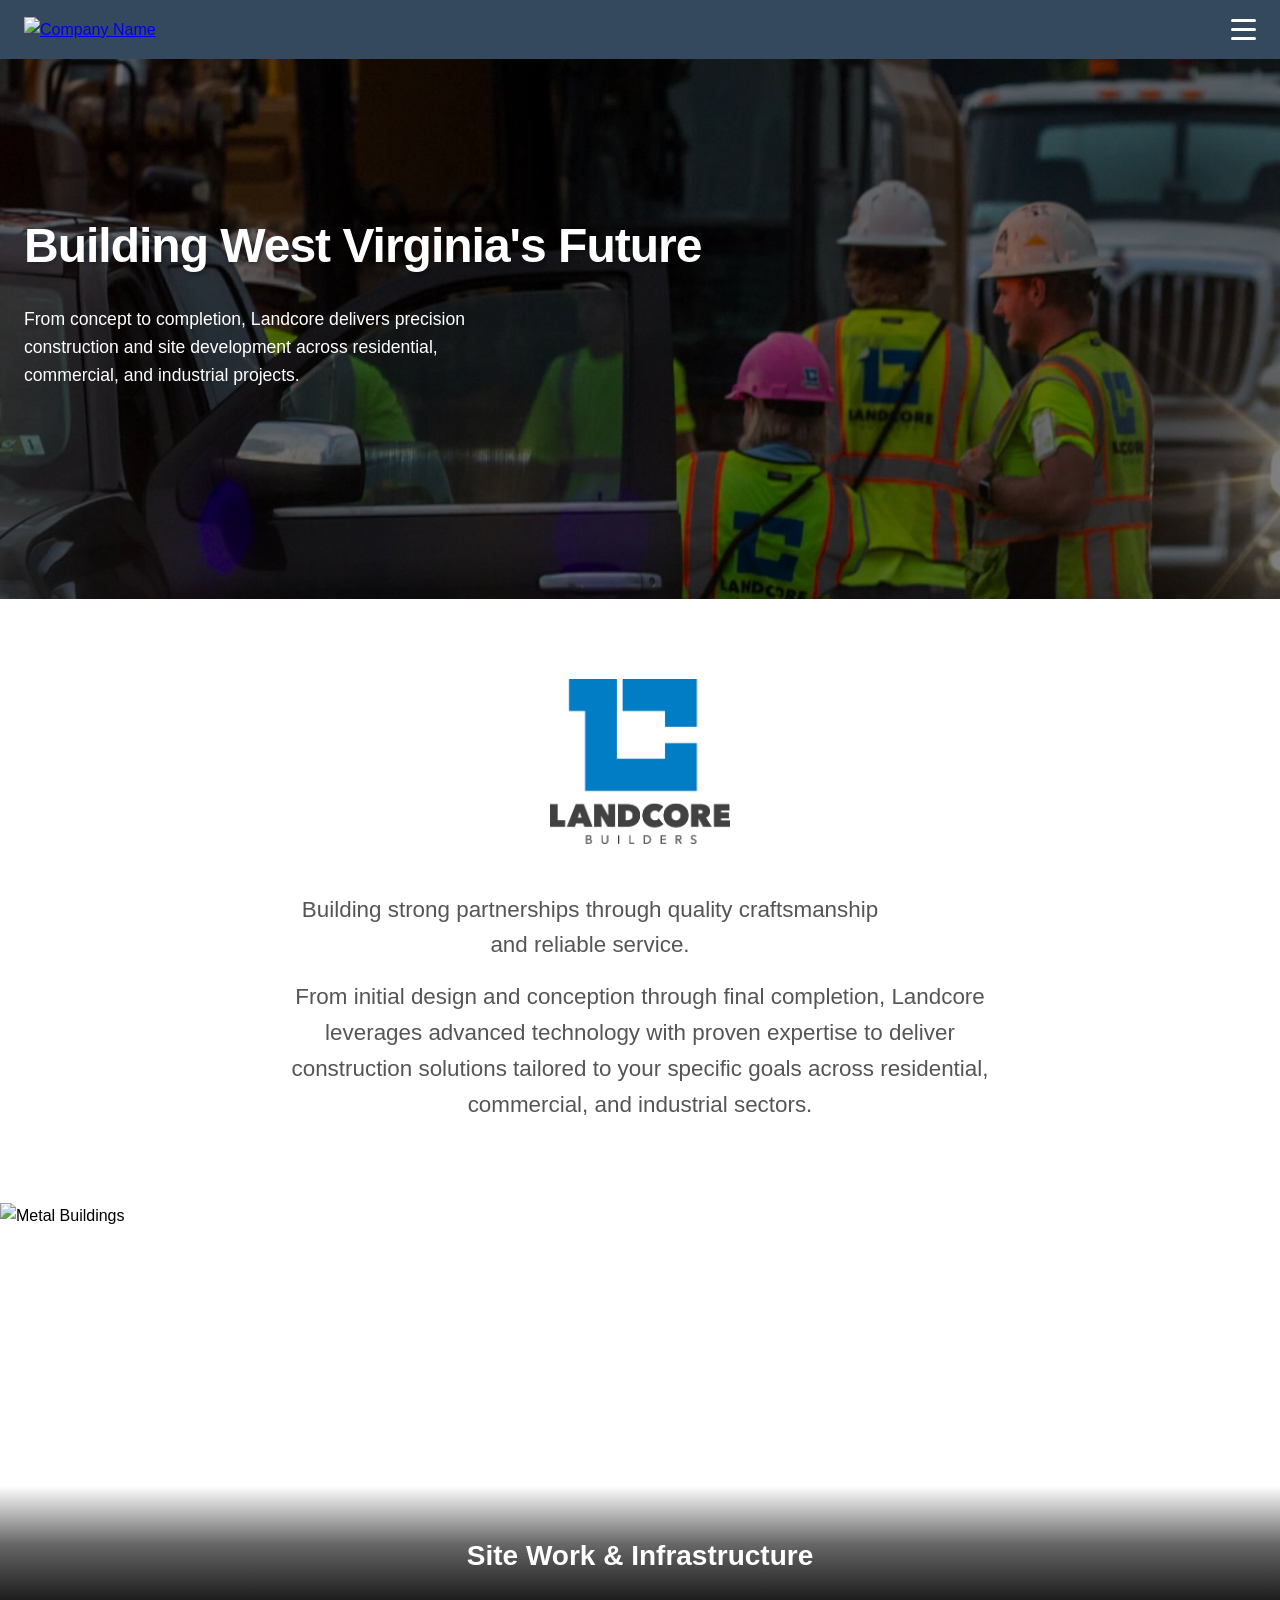
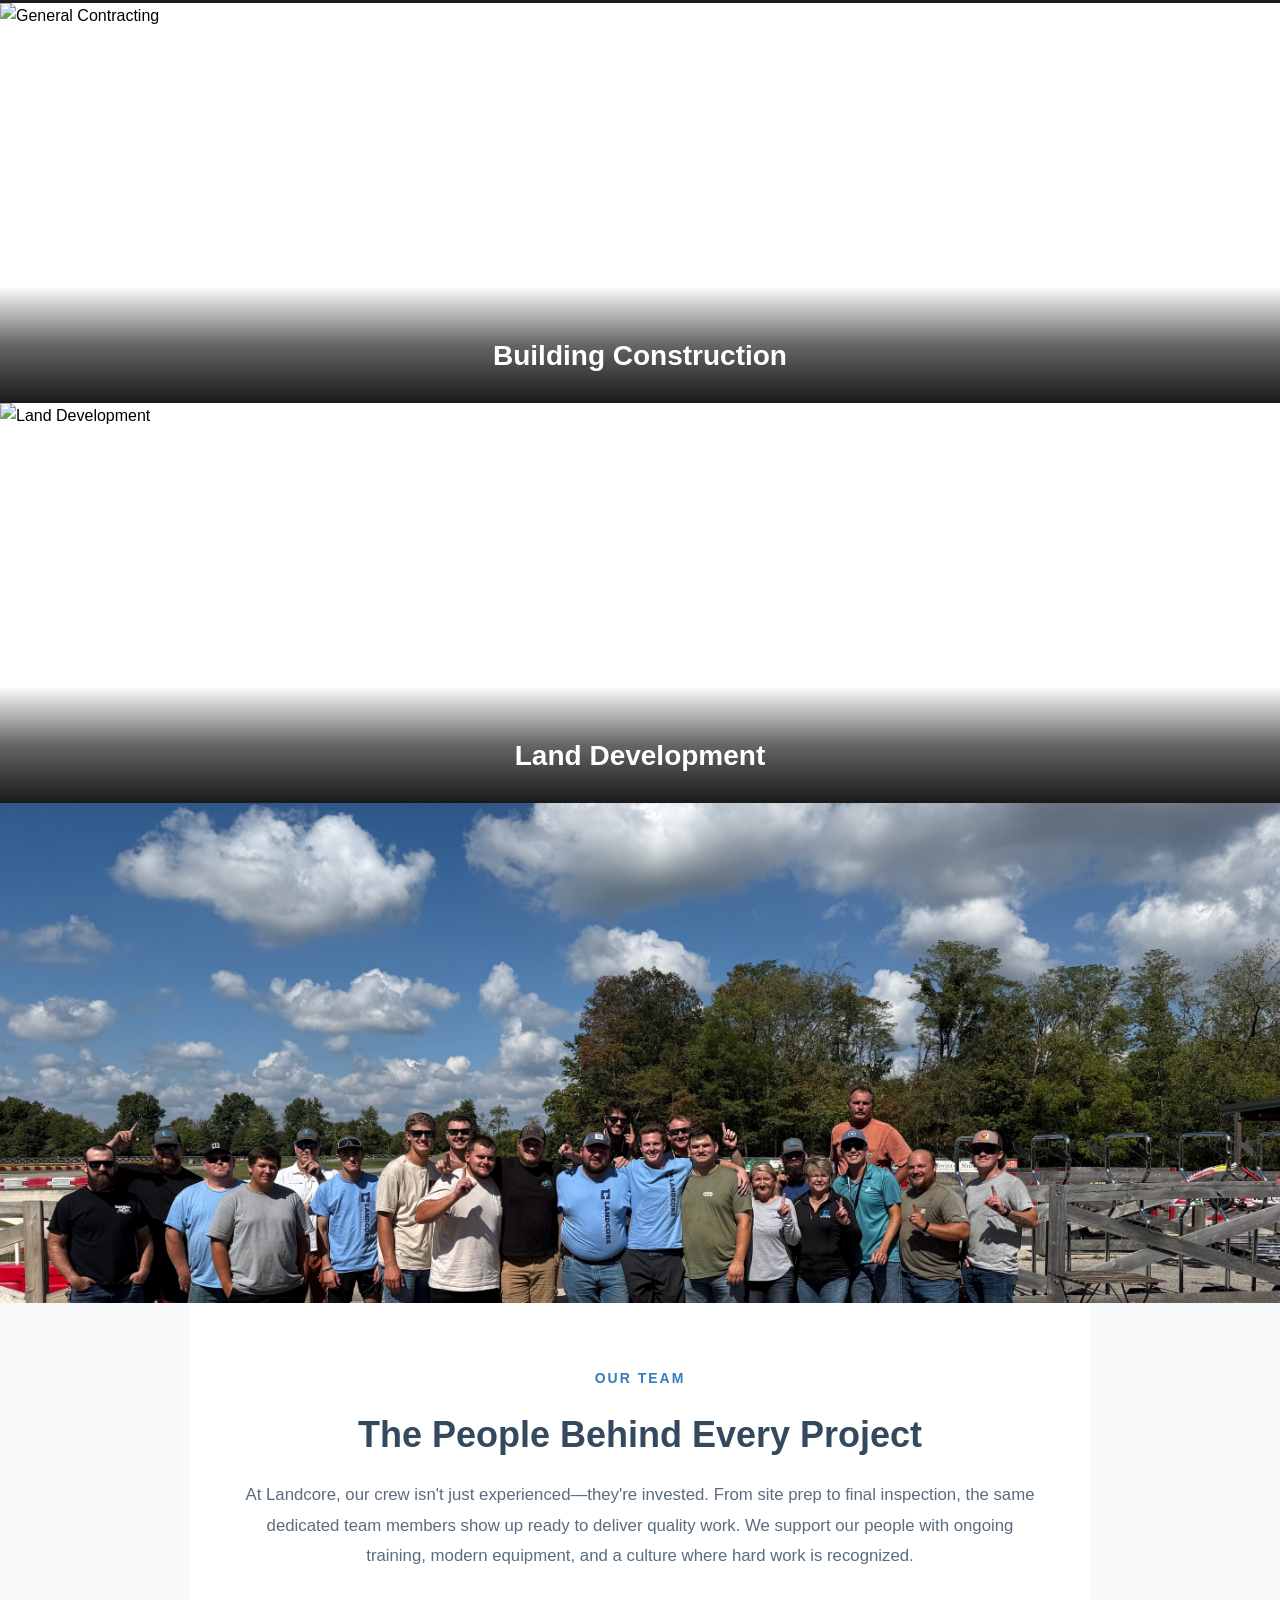
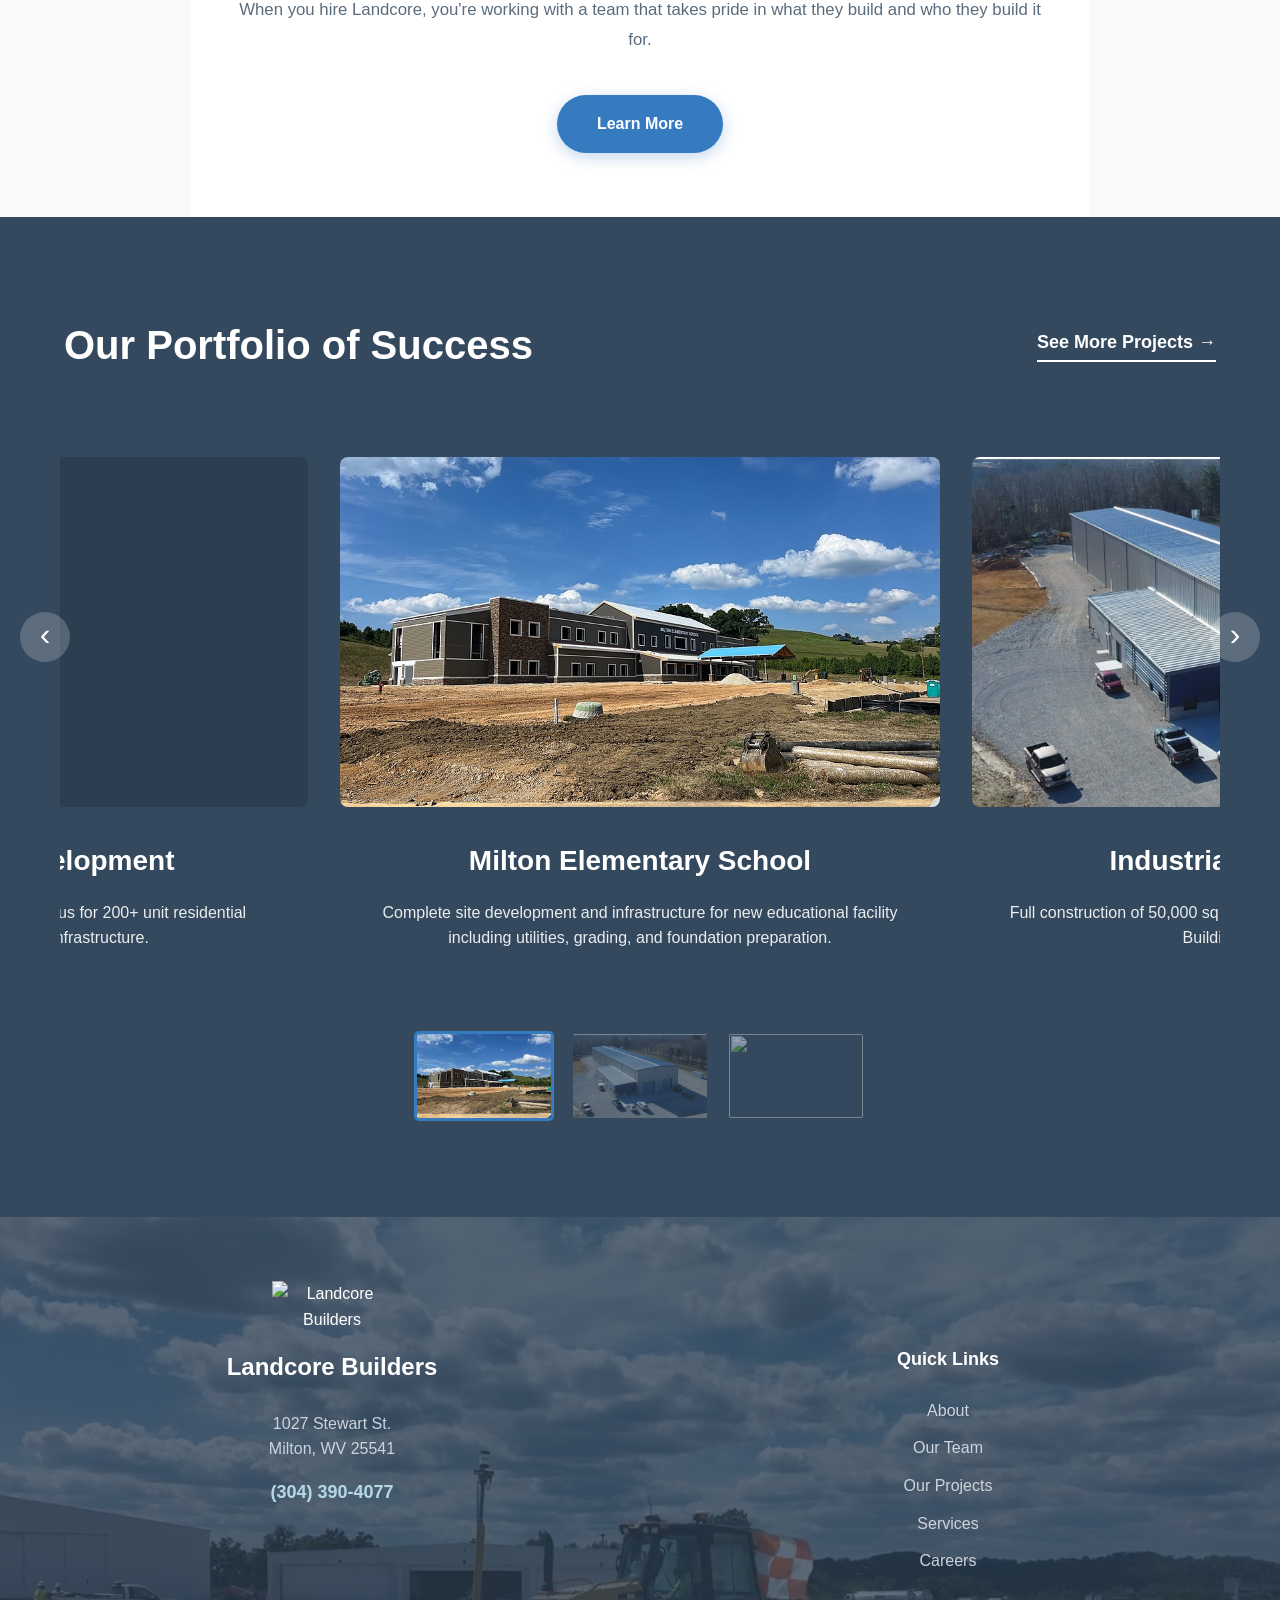
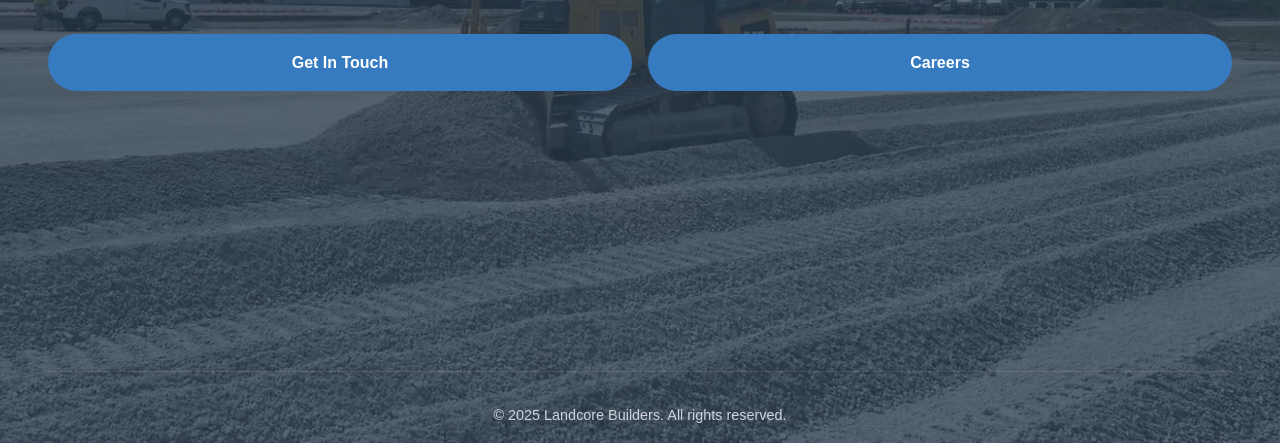
==== index.html @ ce6c51c3 "Adding team section HTML and CSS" ====
<!DOCTYPE html>
<html lang="en">
<head>
    <meta charset="UTF-8">
    <meta name="viewport" content="width=device-width, initial-scale=1.0">
    <title>Landcore Builders</title>
    <link rel="icon" type="image/png" href="images/LC-logo-no-words.png">
    <link rel="stylesheet" href="css/main.css">
</head>
<body>

    <!-- Navbar - separate and always accessible -->
    <nav class="navbar">
        <div class="nav-left">
            <div class="logo"> 
                <a href="index.html">
                    <img src="images/LC-logo-no-logo.tiff" alt="Company Name">
                </a>
            </div>

            <ul class="nav-links" id="navLinks">
                <li><a href="about.html">About</a></li>
                <li><a href="team.html">Our Team</a></li>
                <li><a href="projects.html">Our Projects</a></li>
                <li><a href="services.html">Services</a></li>
                <li><a href="about.html">Careers</a></li>
                <li class="mobile-only"><a href="contact.html" class="contact-btn">Contact Us</a></li>
            </ul>
        </div>

        <!-- Hamburger Menu Button (only shows on mobile) -->
        <button class="hamburger" id="hamburger">
            <span></span>
            <span></span>
            <span></span>
        </button>

        <div class="nav-right">
            <a href="tel:+13043904077" class="phone-number">(304) 390 4077</a>
            <a href="contact.html" class="contact-btn">Contact</a></li>
        </div>
    </nav>

    <!-- Hero section -->
    <section class="hero">
        <h1>Building West Virginia's Future</h1>
        <p>From concept to completion, Landcore delivers precision construction and site development across residential, commercial, and industrial projects.</p>

        <!-- <div class="hero-buttons">
            <a href="contact.html" class="consultation-btn">Schedule a Free Consultation!</a>
        </div> -->
    </section>



    <!-- Services preview section -->
    <section class="services-preview">
        <div class="services-intro">
            <img src="images/LC-logo-color-stacked.png" alt="Landcore Builders" class="services-logo">
            <div class="intro-text">
                <p class="intro-main">Building strong partnerships through quality craftsmanship and reliable service.</p>
                <p class="intro-sub">From initial design and conception through final completion, Landcore leverages advanced technology with proven expertise to deliver construction solutions tailored to your specific goals across residential, commercial, and industrial sectors.</p>
            </div>
        </div>

        <div class="services-grid">
            <!-- Metal Buildings Card -->
            <div class="service-card">
                <div class="service-image">
                    <img src="images/site_work.png" alt="Metal Buildings">
                </div>

                <div class="service-title">
                    <h3>Site Work & Infrastructure</h3>
                </div>

                <div class="service-overlay">
                    <h3>Site Work & Infrastructure</h3>
                    <p>From grading and earthwork to utilities and foundations, we provide comprehensive site preparation using GPS-guided equipment and drone surveying for precision and efficiency. Our advanced technology ensures your project is built on a solid foundation with all necessary utilities and drainage systems in place.</p>
                    <a href="services.html#site-work" class="learn-more-btn">Learn More →</a>
                </div>
            </div>

            <!-- General Contracting Card -->
            <div class="service-card">
                <div class="service-image">
                    <img src="images/general-contracting.JPG" alt="General Contracting">
                </div>

                <div class="service-title">
                    <h3>Building Construction</h3>
                </div>

                <div class="service-overlay">
                    <h3>Building Construction</h3>
                    <p>We manage every aspect of vertical construction from concept to completion. Our expertise encompasses commercial, industrial, and specialized structures, delivering projects with exceptional quality, safety, and attention to detail.</p>
                    <a href="services.html#building" class="learn-more-btn">Learn More →</a>
                </div>
            </div>

            <!-- Land Development Card -->
            <div class="service-card">
                <div class="service-image">
                    <img src="images/Land-Development.jpg" alt="Land Development">
                </div>

                <div class="service-title">
                    <h3>Land Development</h3>
                </div>

                <div class="service-overlay">
                    <h3>Land Development</h3>
                    <p>With 33+ years of experience, we provide comprehensive development services from land acquisition to build-ready status. Over 1,500 units developed across West Virginia, Ohio, and North Carolina with zero unfinished projects.</p>
                    <a href="services.html#land-dev" class="learn-more-btn">Learn More →</a>
                </div>
            </div>
        </div>
    </section>

    <!-- Team Section -->
    <section class="team-section">
        <div class="team-split">
            <!-- Left side: Image -->
            <div class="team-image">
                <img src="images/landcore_team_race_track.jpg" alt="Landcore crew">
            </div>
            
            <!-- Right side: Content -->
            <div class="team-content">
                <span class="team-label">OUR TEAM</span>
                <h2>The People Behind Every Project</h2>
                <p>At Landcore, our crew isn't just experienced—they're invested. From site prep to final inspection, the same dedicated team members show up ready to deliver quality work. We support our people with ongoing training, modern equipment, and a culture where hard work is recognized.</p>
                <p>When you hire Landcore, you're working with a team that takes pride in what they build and who they build it for.</p>
                <a href="about.html" class="team-btn">Learn More</a>
            </div>
        </div>
    </section>

    <section class="projects-showcase">
        <div class="projects-header">
            <h2>Our Portfolio of Success</h2>
            <a href="projects.html" class="see-more-projects">See More Projects →</a>
        </div>
        
        <div class="projects-carousel">
            <!-- Left Arrow -->
            <button class="carousel-arrow arrow-left">
                <span>‹</span>
            </button>
            
            <div class="carousel-viewport">
                <!-- Project Cards -->
                <div class="carousel-track">
                    <!-- Featured Project 1 -->
                    <div class="project-slide active">
                        <div class="project-image">
                            <img src="images/milton_elementary.jpg" alt="Milton Elementary">
                        </div>
                        <div class="project-info">
                            <h3>Milton Elementary School</h3>
                            <p>Complete site development and infrastructure for new educational facility including utilities, grading, and foundation preparation.</p>
                        </div>
                    </div>
                    
                    <!-- Featured Project 2 -->
                    <div class="project-slide">
                        <div class="project-image">
                            <img src="images/metal_building.png" alt="Industrial Facility">
                        </div>
                        <div class="project-info">
                            <h3>Industrial Metal Building</h3>
                            <p>Full construction of 50,000 sq ft manufacturing facility as authorized Nucor Building Systems builder.</p>
                        </div>
                    </div>
                    
                    <!-- Featured Project 3 -->
                    <div class="project-slide">
                        <div class="project-image">
                            <img src="images/Land-Development.jpg" alt="Residential Development">
                        </div>
                        <div class="project-info">
                            <h3>Residential Development</h3>
                            <p>Land acquisition through build-ready status for 200+ unit residential community with complete infrastructure.</p>
                        </div>
                    </div>
                </div>
            </div>

            <!-- Right Arrow -->
            <button class="carousel-arrow arrow-right">
                <span>›</span>
            </button>
        </div>
        
        <!-- Thumbnail Navigation -->
        <div class="carousel-thumbnails">
            <div class="thumbnail active" data-index="0">
                <img src="images/milton_elementary.jpg" alt="">
            </div>
            <div class="thumbnail" data-index="1">
                <img src="images/metal_building.png" alt="">
            </div>
            <div class="thumbnail" data-index="2">
                <img src="images/Land-Development.jpg" alt="">
            </div>
        </div>
    </section>

    <!-- Footer -->
    <footer class="footer">
        <div class="footer-content">
            <!-- Left: Logo and Company Info -->
            <div class="footer-brand">
                <img src="images/LC-logo-no-logo.tiff" alt="Landcore Builders" class="footer-logo">
                <h3>Landcore Builders</h3>
                <p class="footer-address">
                    1027 Stewart St.<br>
                    Milton, WV 25541
                </p>
                <p class="footer-phone">
                    <a href="tel:+13043904077">(304) 390-4077</a>
                </p>
            </div>

            <!-- Center: Navigation Links -->
            <div class="footer-nav">
                <h4>Quick Links</h4>
                <ul>
                    <li><a href="about.html">About</a></li>
                    <li><a href="about.html">Our Team</a></li>
                    <li><a href="projects.html">Our Projects</a></li>
                    <li><a href="services.html">Services</a></li>
                    <li><a href="about.html">Careers</a></li>
                </ul>
            </div>

            <!-- Right: Map and CTA Button -->
            <div class="footer-right">
                <div class="footer-buttons">
                    <a href="contact.html" class="footer-cta-btn">Get In Touch</a>
                    <a href="about.html#careers" class="footer-cta-btn">Careers</a>
                </div>
                
                <div class="footer-map">
                    <iframe 
                        src="https://www.google.com/maps/embed?pb=!1m18!1m12!1m3!1d3125.3346245877256!2d-82.14886092408535!3d38.433739071826764!2m3!1f0!2f0!3f0!3m2!1i1024!2i768!4f13.1!3m3!1m2!1s0x8848ab9e59333b1d%3A0x5ea69d5d91a4246c!2s1027%20Stewart%20St%2C%20Milton%2C%20WV%2025541!5e0!3m2!1sen!2sus!4v1762954528099!5m2!1sen!2sus" 
                        width="100%" 
                        height="200" 
                        style="border:0;" 
                        allowfullscreen="" 
                        loading="lazy">
                    </iframe>
                </div>
            </div>
        </div>
        
        <div class="footer-bottom">
            <p>&copy; 2025 Landcore Builders. All rights reserved.</p>
        </div>
    </footer>

    <script>
        // ===================================
        // INFINITE PROJECTS CAROUSEL WITH PEEK
        // ===================================

        document.addEventListener('DOMContentLoaded', function() 
        {
            const track = document.querySelector('.carousel-track');
            const viewport = document.querySelector('.carousel-viewport');
            const originalSlides = Array.from(document.querySelectorAll('.project-slide'));
            const leftArrow = document.querySelector('.arrow-left');
            const rightArrow = document.querySelector('.arrow-right');
            const thumbnails = Array.from(document.querySelectorAll('.thumbnail'));
            
            let currentIndex = 0;
            const totalSlides = originalSlides.length;
            let isTransitioning = false;
            
            // Clone slides for infinite loop
            function setupCarousel() 
            {
                // Clone to end
                originalSlides.forEach(slide => 
                {
                    const clone = slide.cloneNode(true);
                    clone.classList.remove('active');
                    track.appendChild(clone);
                });
                
                // Clone to beginning (reverse order)
                for (let i = originalSlides.length - 1; i >= 0; i--) 
                {
                    const clone = originalSlides[i].cloneNode(true);
                    clone.classList.remove('active');
                    track.insertBefore(clone, track.firstChild);
                }
            }
            
            // Calculate position WITH centering and debugging
            function getPosition(index) 
            {
                const slide = track.querySelector('.project-slide');
                const slideWidth = slide.offsetWidth;
                const gap = parseFloat(window.getComputedStyle(track).gap) || 32;
                const slideWithGap = slideWidth + gap;
                const viewportWidth = viewport.offsetWidth;
                
                // Calculate how much to offset to center the slide
                const centerOffset = (viewportWidth - slideWidth) / 2;
                
                // Index in DOM (accounting for leading clones)
                const domIndex = index + totalSlides;
                
                // Position = center offset - (how far we've scrolled)
                const position = centerOffset - (domIndex * slideWithGap);
                
                return position;
            }
            
            // Update track position
            function updatePosition(animate = true) 
            {
                const translateX = getPosition(currentIndex);
                
                if (!animate) 
                {
                    track.style.transition = 'none';
                    track.style.transform = `translateX(${translateX}px)`;
                    // Force reflow
                    void track.offsetWidth;
                    track.style.transition = 'transform 0.5s ease-in-out';
                } 
                else 
                {
                    track.style.transition = 'transform 0.5s ease-in-out';
                    track.style.transform = `translateX(${translateX}px)`;
                }
            }
            
            // Update active states
            function updateActive() 
            {
                const allSlides = track.querySelectorAll('.project-slide');
                allSlides.forEach((slide, idx) => 
                {
                    slide.classList.toggle('active', idx === currentIndex + totalSlides);
                });
                
                thumbnails.forEach((thumb, idx) => 
                {
                    thumb.classList.toggle('active', idx === currentIndex);
                });
            }
            
            // Handle infinite loop reset
            function handleLoop() 
            {
                setTimeout(() => 
                {
                    // At end clones? Jump to real start
                    if (currentIndex >= totalSlides) 
                    {
                        console.log('LOOPING: Hit end clones, jumping to start');
                        currentIndex = 0;
                        updatePosition(false);
                    }
                    // At start clones? Jump to real end
                    else if (currentIndex < 0) 
                    {
                        console.log('LOOPING: Hit start clones, jumping to end');
                        currentIndex = totalSlides - 1;
                        updatePosition(false);
                    }
                    isTransitioning = false;
                }, 500);
            }
            
            // Navigation functions
            function next() 
            {
                if (isTransitioning) return;
                isTransitioning = true;
                console.log('NEXT clicked');
                currentIndex++;
                updatePosition(true);
                updateActive();
                handleLoop();
            }
            
            function prev() 
            {
                if (isTransitioning) return;
                isTransitioning = true;
                console.log('PREV clicked');
                currentIndex--;
                updatePosition(true);
                updateActive();
                handleLoop();
            }
            
            function goTo(index) 
            {
                if (isTransitioning) return;
                isTransitioning = true;
                console.log('GO TO:', index);
                currentIndex = index;
                updatePosition(true);
                updateActive();
                setTimeout(() => isTransitioning = false, 500);
            }
            
            // Event listeners
            leftArrow.addEventListener('click', prev);
            rightArrow.addEventListener('click', next);
            
            thumbnails.forEach((thumb, idx) => 
            {
                thumb.addEventListener('click', () => goTo(idx));
            });
            
            // Keyboard navigation
            document.addEventListener('keydown', (e) => 
            {
                if (e.key === 'ArrowLeft') prev();
                if (e.key === 'ArrowRight') next();
            });
            
            // Handle resize
            let resizeTimer;
            window.addEventListener('resize', () => 
            {
                clearTimeout(resizeTimer);
                resizeTimer = setTimeout(() => 
                {
                    console.log('RESIZE detected');
                    updatePosition(false);
                }, 100);
            });
            
            setupCarousel();
            updatePosition(false);
            updateActive();
        });

        // ===================================
        // HAMBURGER MENU
        // ===================================
        const hamburger = document.getElementById('hamburger');
        const navLinks = document.getElementById('navLinks');

        hamburger.addEventListener('click', () => {
            hamburger.classList.toggle('active');
            navLinks.classList.toggle('active');
        });

        // Close menu when clicking a link
        document.querySelectorAll('.nav-links a').forEach(link => {
            link.addEventListener('click', () => {
                hamburger.classList.remove('active');
                navLinks.classList.remove('active');
            });
        });

        document.addEventListener('DOMContentLoaded', () => 
        {
            const cards = document.querySelectorAll('.service-card');

            // Listen for ANY click on the entire document
            document.addEventListener('click', (e) => 
            {
                
                // 1. Check if we clicked INSIDE a card
                const clickedCard = e.target.closest('.service-card');

                // 2. If we clicked inside a card...
                if (clickedCard) 
                {
                    // SAFETY CHECK: Did they click the "Learn More" button/link?
                    // If yes, we stop here so the link actually works instead of just closing the box.
                    if (e.target.closest('a') || e.target.tagName === 'A') 
                    {
                        return; 
                    }

                    // TOGGLE LOGIC:
                    if (clickedCard.classList.contains('active')) 
                    {
                        // A: If it is ALREADY open, close it (flip back)
                        clickedCard.classList.remove('active');
                    } 
                    else 
                    {
                        // B: If it is closed, close all others and open this one
                        cards.forEach(c => c.classList.remove('active'));
                        clickedCard.classList.add('active');
                    }
                }
                // 3. If we clicked OUTSIDE a card (the background)...
                else 
                {
                    // Close ALL cards
                    cards.forEach(c => c.classList.remove('active'));
                }
            });
        });
    </script>
</body>
</html>
---- css/main.css ----
/* Reset and basic styles */
* 
{
    margin: 0;
    padding: 0;
    box-sizing: border-box;
}

body 
{
    font-family: Arial, sans-serif;
    line-height: 1.6;

    cursor: pointer;
    -webkit-tap-highlight-color: transparent;
}

/* Navbar */
.navbar 
{
    display: flex;
    justify-content: space-between;
    align-items: center;
    padding: 1rem 3.125rem;
    background-color: #34495e;
    color: white;
    position: sticky;
    top: 0;
    z-index: 100;
    font-family: -apple-system, BlinkMacSystemFont, 'Segoe UI', sans-serif;

}

.nav-left 
{
    display: flex;
    align-items: center;
    gap: 3rem;
}

.nav-right 
{
    display: flex;
    align-items: center;
    gap: 1.5rem;
}

.logo img { height: 50px; }

.mobile-only { display: none; }

.nav-links 
{
    display: flex;
    list-style: none;
    gap: 2.5rem;
    margin: 0;
    padding: 0;
}

.nav-links a 
{
    text-decoration: none;
    color: white;
    font-weight: 500;
    font-size: 0.95rem;
    letter-spacing: 0.3px;
    transition: all 0.2s ease;
    position: relative;
}


.nav-links a:hover 
{ 
    color: #367BBF; 
    transform: translateY(-1px);
}

.phone-number 
{
    color: white;
    text-decoration: none;
    font-size: 1rem;
    transition: color 0.3s;
}

.phone-number:hover  { color: #B3D9E8; }

.nav-links a.contact-btn,
.contact-btn 
{
    background-color: #367BBF;  
    padding: 0.625rem 1.25rem;
    border-radius: 0.3125rem;     
    color: white;
    text-decoration: none;
    font-weight: 600;
    transition: background-color 0.3s;
}

.nav-links a.contact-btn:hover { background-color: #006BA6; }

/* Hero Section */
.hero 
{
    background-image: linear-gradient(rgba(0, 0, 0, 0.5), rgba(0, 0, 0, 0.5)), url('../images/Landcore-Hero-Background.jpg');
    background-size: cover;
    background-position: center;
    background-attachment: fixed;
    color: white;
    text-align: left;
    padding: 8rem 7rem;
    min-height: 95vh;
    display: flex;
    flex-direction: column;
    justify-content: center;
    align-items: flex-start;
    margin: 0 auto;
}

.hero h1 
{
    font-size: 3.5rem;
    font-weight: 800;
    line-height: 1.1;
    margin-bottom: 2rem;
    letter-spacing: -1px;
    text-shadow: 2px 2px 4px rgba(0,0,0,0.3);
}

.hero p 
{
    font-size: 1.2rem;
    font-weight: 500;
    max-width: 500px;
    margin: 0 0 3rem 0;
    line-height: 1.6;
}

.hero-buttons 
{
    display: flex;
    gap: 1.25rem;
}

.consultation-btn
{
    padding: 1.25rem 3rem;  /* Bigger padding - was 0.9375rem 1.875rem */
    font-size: 1.25rem;  /* Larger text - 20px */
    text-decoration: none;
    border-radius: 0.5rem;  /* Slightly more rounded */
    font-weight: bold;
    transition: all 0.3s;
    background-color: #367BBF;
    color: white;
    box-shadow: 0 4px 15px rgba(0, 129, 201, 0.3);  /* Subtle shadow for depth */
}

.consultation-btn:hover 
{ 
    background-color: #006BA6;  /* Darker blue on hover */
    transform: translateY(-2px);  /* Lifts up slightly on hover */
    box-shadow: 0 6px 20px rgba(0, 129, 201, 0.4);  /* Bigger shadow on hover */
}

/* Trust Bar Section */
.trust-bar 
{
    background-color: #CED3DC;
    padding: 1.5rem 1.25rem;
    text-align: center;
}

.trust-stats 
{
    display: flex;
    justify-content: center;
    align-items: center;
    gap: 6rem;
    max-width: 1200px;
    margin: 0 auto;
}

.stat
{
    flex: 1;
    max-width: 250px;
}

.stat h3
{
    font-size: 3rem;
    color: #367BBF;
    font-weight: 700;
    margin-bottom: 0.5rem;
}

.stat p
{
    font-size: 1rem;
    color: #2c3e50;
    font-weight: 500;
}

.stat img
{
    height: 150px;
    margin-bottom: 0.5 rem;
}

/* Services Preview Section */
.services-preview 
{
    background-color: white;
    padding: 5rem 0 0 0;
    margin: 0 auto;
}


.intro-main
{
    font-size: 1.5rem;  /* Bigger, bolder statement */
    color: #555;
    margin-bottom: 1rem;
    line-height: 1.4;
    max-width: 600px;
}

.intro-sub
{
    font-size: 1.5rem;
    color: #555;
    line-height: 1.6;
    max-width: 700px;
}

.services-intro
{
    display: flex;
    align-items: center;
    justify-content: center;
    gap: 4rem;
    max-width: 1200px;
    margin: 0 auto 4rem auto;
}

.services-logo
{
    max-width: 250px; 
    height: auto;
    flex-shrink: 0;
}

.services-text
{
    flex: 1;
    text-align: left;
}

.services-text p
{
    font-size: 1.125rem;
    color: #555;
    line-height: 1.6;
    margin-bottom: 1rem;
}

.services-intro h2
{
    font-size: 2.5rem;
    color: #2c3e50;
    margin-bottom: 1.5rem;
}

.services-intro p
{
    font-size: 1.4rem;
    color: #555;
    line-height: 1.6;
    margin-bottom: 1rem;
}

/* Services Grid - Full Width */
.services-grid
{
    display: grid;
    grid-template-columns: repeat(3, 1fr);
    gap: 0;  /* No gaps - images touch */
    margin: 0;  /* No margins */
    width: 100%;
}

/* Service Card */
.service-card
{
    position: relative;
    height: 450px;
    overflow: hidden;
    cursor: pointer;
    transition: transform 0.3s ease;
}

/* NEW CSS - Separates Mouse Hover from Touch Taps */

/* 1. Mouse Users (Computers) - Use Hover */
@media (hover: hover) 
{
    .service-card:hover 
    {
        transform: scale(1.02);
        z-index: 10;
    }
    .service-card:hover .service-image img { transform: scale(1.1); }
    .service-card:hover .service-title { opacity: 0; }
    .service-card:hover .service-overlay { opacity: 1; visibility: visible; }
}

/* 2. Touch Users (Phones/Tablets) - Use .active class */
.service-card.active 
{
    transform: scale(1.02);
    z-index: 10;
}
.service-card.active .service-image img { transform: scale(1.1); }
.service-card.active .service-title { opacity: 0; }
.service-card.active .service-overlay { opacity: 1; visibility: visible; }

/* Service Image */
.service-image
{
    width: 100%;
    height: 100%;
    position: absolute;
    top: 0;
    left: 0;
}

.service-image img
{
    width: 100%;
    height: 100%;
    object-fit: cover;
    transition: transform 0.5s ease;
}

/* Always-Visible Title at Bottom */
.service-title
{
    position: absolute;
    bottom: 0;
    left: 0;
    width: 100%;
    background: linear-gradient(to top, rgba(0, 0, 0, 0.9), rgba(0, 0, 0, 0.6), transparent);
    padding: 3rem 2rem 1.5rem 2rem;
    z-index: 2;
    transition: opacity 0.3s ease;
}

.service-title h3
{
    color: white;
    font-size: 1.75rem;
    font-weight: 700;
    margin: 0;
    text-align: center;
}


/* Service Overlay - Hidden by default */
.service-overlay
{
    position: absolute;
    top: 0;
    left: 0;
    width: 100%;
    height: 100%;
    background: linear-gradient(to bottom, rgba(52, 73, 94, 0.92), rgba(44, 62, 80, 0.95));
    display: flex;
    flex-direction: column;
    justify-content: center;
    align-items: center;
    text-align: center;
    padding: 2.5rem;
    opacity: 0;
    visibility: hidden;
    transition: opacity 0.4s ease, visibility 0.4s ease;
    z-index: 3;
}

/* Overlay Title (centered) */
.service-overlay h3
{
    font-size: 1.75rem;
    color: white;
    margin-bottom: 1rem;
    font-weight: 700;
}

/* Overlay Description */
.service-overlay p
{
    font-size: 1rem;
    color: rgba(255, 255, 255, 0.95);
    line-height: 1.6;
    margin-bottom: 1.5rem;
    max-width: 400px;
}

/* Learn More Button */
.learn-more-btn
{
    display: inline-block;
    background-color: #367BBF;
    color: white;
    padding: 0.75rem 2rem;
    border-radius: 2rem;
    text-decoration: none;
    font-weight: 600;
    font-size: 0.95rem;
    transition: all 0.3s ease;
    letter-spacing: 0.3px;
}

.learn-more-btn:hover
{
    background-color: #2e6aa3;
    transform: translateY(-2px);
    box-shadow: 0 4px 15px rgba(54, 123, 191, 0.4);
}

/* ===== TEAM SECTION - BASE STYLES ===== */
.team-section {
    padding: 0;
    background-color: #f8f9fa;
}

.team-split {
    display: block; /* Stacked by default */
}

.team-image {
    width: 100%;
    height: 600px;
    overflow: hidden;
}

.team-image img {
    width: 100%;
    height: 100%;
    object-fit: cover;
    object-position: center 20%;
}

.team-content {
    background-color: white;
    padding: 5rem 4rem;
    text-align: center;
    max-width: 900px;
    margin: 0 auto;
}

.team-label {
    display: block;
    color: #367BBF;
    font-weight: 700;
    font-size: 0.875rem;
    letter-spacing: 2px;
    margin-bottom: 1.5rem;
}

.team-content h2 {
    font-size: 2.5rem;
    color: #34495e;
    margin-bottom: 1.5rem;
    line-height: 1.2;
}

.team-content p {
    color: #5a6c7d;
    line-height: 1.8;
    margin-bottom: 1.5rem;
    font-size: 1.05rem;
}

.team-content p:last-of-type {
    margin-bottom: 2.5rem;
}

.team-btn {
    display: inline-block;
    background-color: #367BBF;
    color: white;
    padding: 1rem 2.5rem;
    text-decoration: none;
    border-radius: 2rem;
    font-weight: 600;
    transition: all 0.3s ease;
    box-shadow: 0 4px 15px rgba(54, 123, 191, 0.3);
}

.team-btn:hover {
    background-color: #2c5f99;
    transform: translateY(-2px);
    box-shadow: 0 6px 20px rgba(54, 123, 191, 0.4);
}


/* ====================================
   CAROUSEL WITH VIEWPORT - STATIC CSS
   ==================================== */

/* Full-width section - RED OUTLINE */
.projects-showcase 
{
    padding: 6rem 0;
    background-color: #34495e;
    color: white;
}

/* Projects header - YELLOW OUTLINE */
.projects-header 
{
    display: flex;
    justify-content: space-between;
    align-items: center;
    max-width: 1400px;
    margin: 0 auto 3rem auto;
    padding: 0 4rem;
}

.projects-header h2 
{
    font-size: 2.5rem;
    font-weight: 700;
}

.see-more-projects 
{
    color: white;
    text-decoration: none;
    font-weight: 600;
    font-size: 1.125rem;
    border-bottom: 2px solid white;
    padding-bottom: 0.25rem;
    transition: all 0.3s;
}

.see-more-projects:hover 
{
    opacity: 0.8;
    transform: translateX(5px);
}

/* Main Carousel Container - BLUE OUTLINE */
/* This holds arrows and viewport */
.projects-carousel 
{
    position: relative;
    max-width: 1200px;  /* Container width */
    margin: 0 auto;
    padding: 0 100px;  /* Space for arrows OUTSIDE viewport */
}


.carousel-viewport
{
    width: 100%;
    overflow: hidden;
    position: relative;
}

.carousel-viewport::-webkit-scrollbar { display: none; }

/* Carousel Track - PURPLE OUTLINE */
/* This holds all the slides and will move left/right */
.carousel-track 
{
    display: flex;
    gap: 2rem;  /* 32px gap between slides */
    padding: 2rem 0;  /* Vertical padding */
    transition: transform 0.5s ease-in-out; /* Add this for smooth sliding */
}

/* Individual Project Slide - ORANGE OUTLINE */
.project-slide 
{
    min-width: 700px;  /* Fixed slide width */
    max-width: 700px;
    flex-shrink: 0;
}

/* Active slide - Full opacity and size */
.project-slide.active 
{
    opacity: 1;
    transform: scale(1);
}

/* Project Image Container - CYAN OUTLINE */
.project-image 
{
    width: 100%;
    height: 400px;
    border-radius: 0.5rem;
    overflow: hidden;
    margin-bottom: 2rem;
    background-color: #2c3e50;  /* Fallback color */
}

.project-image img 
{
    width: 100%;
    height: 100%;
    object-fit: cover;
}

/* Project Info - PINK OUTLINE */
.project-info 
{
    max-width: 600px;
    padding: 0 2rem;
    
    margin: 0 auto;
    text-align: center;
}

/* Add this AFTER your .project-info section */

.project-info h3 
{
    font-size: 1.75rem;
    margin-bottom: 1rem;
    color: white;
    font-weight: 700;
}

.project-info p 
{
    font-size: 1rem;
    line-height: 1.6;
    color: rgba(255, 255, 255, 0.9);
}

/* Carousel Arrows */
/* Positioned relative to .projects-carousel */
.carousel-arrow 
{
    position: absolute;
    top: 38%;
    transform: translateY(-50%);
    background-color: rgba(255, 255, 255, 0.2);
    border: none;
    color: white;
    width: 60px;
    height: 60px;
    border-radius: 50%;
    cursor: pointer;
    font-size: 2.5rem;
    display: flex;
    align-items: center;
    justify-content: center;
    transition: all 0.3s;
    z-index: 10;
}

.carousel-arrow span 
{
    display: block;
    transform: translateY(-3px);
    line-height: 1;
}
.carousel-arrow:hover { background-color: rgba(255, 255, 255, 0.35); }

.arrow-left { left: 20px; }

.arrow-right { right: 20px; }

/* Thumbnail Navigation - WHITE OUTLINE */
.carousel-thumbnails 
{
    display: flex;
    justify-content: center;
    align-items: center;
    gap: 1rem;
    margin-top: 3rem;
}

.thumbnail 
{
    width: 140px;
    height: 90px;
    border-radius: 0.3rem;
    overflow: hidden;
    cursor: pointer;
    opacity: 0.5;
    transition: opacity 0.3s, border 0.3s;
    border: 3px solid transparent;
}

.thumbnail.active 
{
    opacity: 1;
    border-color: #367BBF;
}

.thumbnail:hover { opacity: 0.8; }

.thumbnail img 
{
    width: 100%;
    height: 100%;
    object-fit: cover;
}


/* Footer */
.footer 
{
    background-image: linear-gradient(rgba(44, 62, 80, 0.75), rgba(44, 62, 80, 0.75)), url('../images/equipment-background.png');
    background-size: cover;
    background-position: 50% 70%;
    color: white;
    padding: 4rem 3rem 1rem 3rem;
}

.footer-content
{
    display: grid;
    grid-template-columns: 1fr 1fr 1.2fr;
    gap: 4rem;
    max-width: 1400px;
    margin: 0 auto 3rem auto;
}

/* Logo and Company Info Column */
.footer-brand
{
    display: flex;
    flex-direction: column;
    align-items: center; 
    text-align: center;
}

.footer-logo
{
    max-width: 120px;
    margin-bottom: 1rem;
}

.footer-brand h3
{
    font-size: 1.5rem;
    color: white;
    margin-bottom: 1.5rem;
}

.footer-address
{
    color: #CED3DC;
    line-height: 1.6;
    margin-bottom: 1rem;
}

.footer-phone a
{
    color: #B3D9E8;
    text-decoration: none;
    font-size: 1.125rem;
    font-weight: 600;
    transition: color 0.3s;
}

.footer-phone a:hover { color: #367BBF; }

/* Navigation Links Column */
.footer-nav
{
    display: flex;
    flex-direction: column;
    align-items: center;
    text-align: center;
    margin-top: 4rem;
}

.footer-nav h4
{
    font-size: 1.125rem;
    color: white;
    margin-bottom: 1.5rem;
    font-weight: 600;
}

.footer-nav ul
{
    list-style: none;
    padding: 0;
    margin: 0;
}

.footer-nav li { margin-bottom: 0.75rem; }

.footer-nav a
{
    color: #CED3DC;
    text-decoration: none;
    transition: color 0.3s;
    font-size: 1rem;
}

.footer-nav a:hover { color: #367BBF; }

/* Right Column - CTA and Map */
.footer-right
{
    display: flex;
    flex-direction: column;
    gap: 1.5rem;
}

.footer-buttons
{
    display: flex;
    gap: 1rem;
}

.footer-cta-btn
{
    background-color: #367BBF;
    color: white;
    padding: 1rem 1.5rem;
    font-size: 1rem;
    font-weight: 700;
    text-decoration: none;
    border-radius: 2rem;
    transition: all 0.3s;
    text-align: center;
    flex: 1;

}

.footer-cta-btn:hover
{
    background-color: #2e6aa3;
    transform: translateY(-2px);
    box-shadow: 0 4px 15px rgba(54, 123, 191, 0.4);
}

.footer-cta-secondary { border: 2px solid #367BBF; }

.footer-cta-secondary:hover { background-color: #367BBF; }

.footer-map iframe
{
    width: 100%;
    height: 200px;
    border-radius: 0.5rem;
}

/* Bottom Copyright Bar */
.footer-bottom
{
    border-top: 1px solid rgba(255, 255, 255, 0.1);
    padding-top: 2rem;
    text-align: center;
}

.footer-bottom p
{
    color: #CED3DC;
    font-size: 0.9rem;
}




/* ===================================
   HAMBURGER MENU (Hidden on Desktop)
   =================================== */

.hamburger 
{
    display: none;
    flex-direction: column;
    background: none;
    border: none;
    cursor: pointer;
    padding: 0;
}

.hamburger span 
{
    width: 25px;
    height: 3px;
    background-color: white;
    margin: 3px 0;
    transition: all 0.3s;
    border-radius: 3px;
}

/* Hamburger animation when active */
.hamburger.active span:nth-child(1) { transform: rotate(45deg) translate(6px, 6px); }

.hamburger.active span:nth-child(2) { opacity: 0; }

.hamburger.active span:nth-child(3) { transform: rotate(-45deg) translate(6px, -6px); }

/*  ===================================
    RESPONSIVE BREAKPOINTS
    =================================== */

/* SMALL TABLET: 801px to 1000px - Keep hamburger, stack team */
@media (min-width: 801px) and (max-width: 1399px) 
{
    /* Navbar - Keep hamburger */
    .navbar 
    {
        padding: 1rem 1.5rem;
        position: sticky;
        display: flex;
        justify-content: space-between;
        align-items: center;
    }
    
    .logo { z-index: 1001; }
    
    .hamburger 
    {
        display: flex;
        z-index: 1001;
    }
    
    .mobile-only 
    {
        display: block; /* Or 'list-item' */
        width: 100%;    /* Ensures it centers nicely in the flex column */
        text-align: center;
    }

    .nav-right {display: none;}

    .nav-links 
    {
        position: fixed;
        top: 0;
        left: 0;
        right: 0;
        bottom: 0;
        width: 100vw;
        height: 100vh;
        background-color: #34495e;
        flex-direction: column;
        justify-content: center;
        align-items: center;
        padding: 2rem;
        gap: 2rem;
        opacity: 0;
        visibility: hidden;
        transition: opacity 0.3s ease, visibility 0.3s ease;
        z-index: 1000;
    }
    
    .nav-links.active 
    {
        opacity: 1;
        visibility: visible;
    }
    
    .nav-links li 
    {
        width: auto;
        transform: translateY(20px);
        opacity: 0;
        transition: transform 0.3s ease, opacity 0.3s ease;
    }
    
    .nav-links.active li 
    {
        transform: translateY(0);
        opacity: 1;
    }
    
    .nav-links.active li:nth-child(1) { transition-delay: 0.1s; }
    .nav-links.active li:nth-child(2) { transition-delay: 0.15s; }
    .nav-links.active li:nth-child(3) { transition-delay: 0.2s; }
    .nav-links.active li:nth-child(4) { transition-delay: 0.25s; }
    .nav-links.active li:nth-child(5) { transition-delay: 0.3s; }
    
    .nav-links a 
    {
        font-size: 1.3rem;
        display: block;
        padding: 0.75rem;
        text-align: center;
    }
    
    .nav-links a.contact-btn 
    {
        padding: 1rem 2rem;
        font-size: 1.3rem;
        border-radius: 2rem;
    }
    
    /* Hero */
    .hero 
    {
        background-image: linear-gradient(rgba(0, 0, 0, 0.5), rgba(0, 0, 0, 0.5)), url('../images/Landcore-Hero-Background-mobile.jpg') !important;
        background-position: center 60% !important;
        background-attachment: scroll !important;
        background-size: cover !important;
        background-repeat: no-repeat;
        padding: 3rem 1.5rem;
        min-height: 60vh;
    }
    
    .hero h1 { font-size: 3rem; }
    
    .hero p { font-size: 1.1rem; }
    
    /* Services */
    .services-intro 
    {
        gap: 3rem;
        flex-direction: column;
        text-align: center;
    }
    
    .services-logo { max-width: 180px; }
    
    .intro-main,
    .intro-sub 
    {
        font-size: 1.2rem;
    }
    
    .services-grid { grid-template-columns: 1fr; }
    
    .service-card { height: 400px; }
    
    /* Team Section - STACKED */
    .team-section { padding: 0; }
    
    .team-split { display: block; }
    
    .team-image 
    { 
        width: 100%;
        height: 500px;
        overflow: hidden;
    }
    
    .team-image img 
    { 
        width: 100%;
        height: 100%;
        object-fit: cover;
        object-position: center 20%; 
    }
    
    .team-content 
    { 
        background-color: white;
        padding: 4rem 3rem;
        text-align: center;
        max-width: 900px;
        margin: 0 auto;
        display: flex;
        flex-direction: column;
        align-items: center;
    }
    
    .team-content h2 { font-size: 2.25rem; }
    
    .team-content p { font-size: 1.05rem; }
    
    .team-btn 
    {
        width: auto;
        display: inline-block;
    }
    
    /* Projects Carousel */
    .projects-carousel 
    {
        max-width: 100%;
        padding: 0 60px;
    }
    
    .carousel-arrow 
    {
        width: 50px;
        height: 50px;
        font-size: 2rem;
    }
    
    .project-slide 
    {
        min-width: 600px;
        max-width: 600px;
    }
    
    .project-image { height: 350px; }
    
    /* Footer */
    .footer-content 
    {
        grid-template-columns: 1fr 1fr;
        gap: 3rem;
    }
    
    .footer-right { grid-column: 1 / -1; }
}



/* MOBILE: Up to 800px */
@media (max-width: 800px) 
{
    /* ===== NAVBAR ===== */
    .navbar 
    {
        padding: 1rem 1.5rem;
        position: sticky;
        display: flex;
        justify-content: space-between;
        align-items: center;
    }
    
    .logo { z-index: 1001; }
    
    .hamburger 
    {
        display: flex;
        z-index: 1001;

        margin-left: auto;
    }
    
    .mobile-only 
    {
        display: block; /* Or 'list-item' */
        width: 100%;    /* Ensures it centers nicely in the flex column */
        text-align: center;
    }

    .nav-right { display: none; }
    
    .nav-links 
    {
        position: fixed;
        top: 0;
        left: 0;
        right: 0;
        bottom: 0;
        width: 100vw;
        height: 100vh;
        background-color: #34495e;
        flex-direction: column;
        justify-content: center;
        align-items: center;
        padding: 2rem;
        gap: 2rem;
        opacity: 0;
        visibility: hidden;
        transition: opacity 0.3s ease, visibility 0.3s ease;
        z-index: 1000;
    }
    
    .nav-links.active 
    {
        opacity: 1;
        visibility: visible;
    }
    
    .nav-links li 
    {
        width: auto;
        transform: translateY(20px);
        opacity: 0;
        transition: transform 0.3s ease, opacity 0.3s ease;
    }
    
    .nav-links.active li 
    {
        transform: translateY(0);
        opacity: 1;
    }
    
    .nav-links.active li:nth-child(1) { transition-delay: 0.1s; }
    .nav-links.active li:nth-child(2) { transition-delay: 0.15s; }
    .nav-links.active li:nth-child(3) { transition-delay: 0.2s; }
    .nav-links.active li:nth-child(4) { transition-delay: 0.25s; }
    .nav-links.active li:nth-child(5) { transition-delay: 0.3s; }
    
    .nav-links a 
    {
        font-size: 1.5rem;
        display: block;
        padding: 0.75rem;
        text-align: center;
    }
    
    .nav-links a.contact-btn 
    {
        padding: 1rem 2rem;
        font-size: 1.5rem;
        border-radius: 2rem;
    }
        
    /* ===== HERO ===== */
    .hero 
    {
        background-image: linear-gradient(rgba(0, 0, 0, 0.5), rgba(0, 0, 0, 0.5)), url('../images/Landcore-Hero-Background-mobile.jpg');
        background-size: cover;
        background-position: center 40%;
        background-repeat: no-repeat;
        padding: 3rem 1.5rem;
        min-height: 70vh;
        background-attachment: scroll;
    }
    
    .hero h1 
    {
        font-size: 2rem;
        margin-bottom: 1.5rem;
    }
    
    .hero p 
    {
        font-size: 1rem;
        margin-bottom: 2rem;
    }
    
    .consultation-btn 
    {
        padding: 1rem 2rem;
        font-size: 1rem;
    }
    
    /* ===== SERVICES ===== */
    .services-preview { padding: 3rem 0, 0, 0; }
    
    .services-intro 
    {
        flex-direction: column;
        text-align: center;
        gap: 2rem;
        padding: 0 1rem;
    }
    
    .services-logo { max-width: 150px; }
    
    .intro-main,
    .intro-sub 
    {
        font-size: 1.1rem;
        max-width: 100%;
    }
    
    .services-grid { grid-template-columns: 1fr; }
    
    .service-card h3 { font-size: 1.3rem; }
    
    .service-card p { font-size: 0.95rem; }
    
    .service-image { height: 100%; }
    
    /* ===== TEAM SECTION ===== */
    .team-section { padding: 0; }
    
    .team-split { display: block; }
    
    .team-image 
    { 
        width: 100%;
        height: 400px;
        overflow: hidden;
    }
    
    .team-image img 
    { 
        width: 100%;
        height: 100%;
        object-fit: cover;
        object-position: center 15%; 
    }

    .team-content 
    { 
        background-color: white;
        padding: 3rem 2rem;
        text-align: left;
        max-width: 900px;
        margin: 0 auto;
        display: flex;
        flex-direction: column;
        align-items: center;  /* Add this */
    }
    
    .team-label 
    {
        font-size: 0.75rem;
        margin-bottom: 1rem;
    }
    
    .team-content h2 
    {
        font-size: 2rem;
        margin-bottom: 1.5rem;
    }
    
    .team-content p { font-size: 1rem; }
    
    .team-btn 
    {
        width: auto;
        text-align: center;
        display: inline-block;
    }
    
    .projects-showcase { padding: 4rem 0; }
    
    .projects-header 
    {
        flex-direction: column;
        gap: 1rem;
        padding: 0 2rem;
        text-align: center;
    }
    
    .projects-header h2 { font-size: 2rem; }
    
    .projects-carousel 
    {
        max-width: 100%;
        padding: 0 40px;
        overflow: hidden;
    }
        
    .carousel-arrow 
    {
        width: 40px;
        height: 40px;
        font-size: 1.5rem;
    }
    
    .project-slide 
    {
        min-width: calc(100vw - 80px);
        max-width: calc(100vw - 80px);
        opacity: 1;
        transform: scale(1);
    }
    
    .project-image { height: 300px; }
    
    .project-info { padding: 0 1rem; }
    
    .project-info h3 { font-size: 1.5rem; }
    
    .project-info p { font-size: 1rem; }
    
    .carousel-thumbnails 
    {
        gap: 0.75rem;
        padding: 0 2rem;
        margin-top: 2rem;
    }
    
    .thumbnail 
    {
        width: 100px;
        height: 65px;
    }

    /* ===== FOOTER ===== */
    .footer { padding: 3rem 1.5rem 1rem 1.5rem; }
    
    .footer-content 
    {
        grid-template-columns: 1fr;
        gap: 2.5rem;
    }
    
    .footer-brand 
    {
        align-items: center;
        text-align: center;
    }
    
    .footer-logo { max-width: 100px; }
    
    .footer-nav 
    {
        align-items: center;
        text-align: center;
    }
    
    .footer-buttons 
    {
        flex-direction: column;
        gap: 1rem;
    }
    
    .footer-cta-btn 
    {
        width: 100%;
        padding: 1rem 2rem;
    }
    
    .footer-map iframe 
    {
        height: 250px;
        width: 100%;
    }
    
    .footer-bottom 
    {
        padding-top: 2rem;
        text-align: center;
    }
    
    .footer-bottom p { font-size: 0.85rem; }
}

/* SMALL MOBILE: Up to 600px */
@media (max-width: 600px) 
{
    .team-image 
    { 
        height: 350px;
    }
    
    .team-image img 
    { 
        object-position: center 20%; 
    }
}

/* LARGE SCREENS: 1400px and up */
@media (min-width: 1400px) 
{
    /* Hero */
    .hero { padding: 10rem 10rem; }
    
    .hero h1 { font-size: 4.5rem; }
    
    .hero p 
    {
        font-size: 1.4rem;
        max-width: 700px;
    }
    
    /* Services */
    .services-intro { max-width: 1400px; }
    
    .intro-main 
    {
        font-size: 1.8rem;
        max-width: 800px;
    }
    
    .intro-sub 
    {
        font-size: 1.8rem;
        max-width: 900px;
    }
    
    .services-logo { max-width: 300px; }
    
    /* Service Cards */
    .service-card { height: 500px; }
    
    .service-title h3 { font-size: 2rem; }
    
    .service-overlay h3 { font-size: 2rem; }
    
    .service-overlay p 
    {
        font-size: 1.2rem;
        max-width: 500px;
    }
    
    /* Team Section - side by side, SMALLER and CENTERED */
    .team-split 
    {
        display: grid;
        grid-template-columns: 1.5fr 1fr;
        align-items: stretch;
        min-height: 700px;
    }
    
    .team-image 
    {
        width: 100%;
        height: 100%;
        overflow: hidden;
    }
    
    .team-image img 
    {
        width: 100%;
        height: 100%;
        object-fit: cover;
        object-position: center 15%;
    }
    
    .team-content 
    { 
        background-color: white;
        padding: 5rem 4rem;
        text-align: center;
        max-width: 600px;
        margin: 0 auto;
        display: flex;
        flex-direction: column;
        justify-content: center;
        align-items: center;
    }
    
    .team-content h2 { font-size: 2.5rem; }
    
    .team-content p { font-size: 1.05rem; }
    
    .team-btn 
    {
        font-size: 1rem;
        padding: 0.875rem 2rem;
        width: auto;
        display: inline-block;
    }
    
    /* Projects Carousel */
    .projects-header h2 { font-size: 3rem; }
    
    .projects-carousel { max-width: 1400px; }
    
    .project-slide 
    {
        min-width: 900px;
        max-width: 900px;
    }
    
    .project-image { height: 500px; }
    
    .project-info h3 { font-size: 2.25rem; }
    
    .project-info p 
    {
        font-size: 1.25rem;
        max-width: 800px;
    }
        
    /* Footer */
    .footer { padding: 5rem 4rem 2rem 4rem; }
    
    .footer-content { max-width: 1600px; }
    
    .footer-logo { max-width: 150px; }
    
    .footer-brand h3 { font-size: 1.75rem; }
    
    .footer-nav h4 { font-size: 1.25rem; }
    
    .footer-nav a { font-size: 1.1rem; }
    
    .footer-cta-btn 
    {
        font-size: 1.2rem;
        padding: 1.25rem 2rem;
    }
}

/* EXTRA LARGE SCREENS: 1920px and up */
@media (min-width: 1920px) 
{
    .hero h1 { font-size: 5rem; }
    
    .hero p { font-size: 1.6rem; }
    
    .intro-main,
    .intro-sub
    {
        font-size: 2rem;
    }
    
    /* Team Section - Give image MORE space, keep content small and centered */
    .team-split 
    {
        display: grid;
        grid-template-columns: 1.8fr 1fr;
        min-height: 800px;
    }
    
    .team-image img 
    {
        object-position: center 10%;
    }
    
    .team-content 
    {
        padding: 6rem 4rem;
        max-width: 650px;
        text-align: center;
        display: flex;
        flex-direction: column;
        justify-content: center;
        align-items: center;
    }
    
    .team-content h2 { font-size: 2.75rem; }
    
    .team-content p { font-size: 1.1rem; }
    
    .team-btn 
    {
        width: auto;
        display: inline-block;
    }
    
    .projects-carousel { max-width: 1600px; }

    .project-slide 
    {
        min-width: 1100px;
        max-width: 1100px;
    }
    
    .project-image { height: 600px; }
}

/* SPECIAL FIX: Detects touch screens (Tablets & Phones) 
   regardless of how wide the screen is.
*/
@media (hover: none)
{
    .hero 
    {
        background-attachment: scroll !important;
        background-image: linear-gradient(rgba(0, 0, 0, 0.5), rgba(0, 0, 0, 0.5)), url('../images/Landcore-Hero-Background-mobile.jpg') !important;
        background-position: center center !important;
        background-size: cover !important;
    }
}




/**** TEAM CSS ****/

/* =========================================
   TEAM PAGE SPECIFIC STYLES
   ========================================= */

/* Dark Section Background */
.culture-collage {
    background-color: #1a252f; /* Dark Slate Blue/Grey */
    min-height: 800px;
    position: relative;
    overflow: hidden;
    display: flex;
    align-items: center;
    justify-content: center;
    padding: 4rem 2rem;
}

.collage-container {
    position: relative;
    width: 100%;
    max-width: 1400px;
    height: 600px; /* Define height so absolute positioning works */
}

/* Center Text */
.collage-center {
    position: absolute;
    top: 50%;
    left: 50%;
    transform: translate(-50%, -50%);
    text-align: center;
    z-index: 10;
    width: 90%;
    max-width: 700px;
}

.collage-label {
    color: #367BBF;
    font-weight: 700;
    letter-spacing: 2px;
    margin-bottom: 1rem;
    display: block;
}

.collage-center h1 {
    color: white;
    font-size: 2.5rem;
    line-height: 1.3;
    margin-bottom: 1.5rem;
    text-shadow: 0 4px 20px rgba(0,0,0,0.8);
}

.president-name {
    color: #CED3DC;
    font-size: 1.2rem;
    font-style: italic;
}

/* Floating Card Base Style */
.floating-card {
    position: absolute;
    width: 280px;
    height: 200px;
    border-radius: 8px;
    overflow: hidden;
    box-shadow: 0 10px 30px rgba(0,0,0,0.4);
    transition: transform 0.3s ease;
    z-index: 5;
}

.floating-card:hover {
    transform: scale(1.05);
    z-index: 20;
}

.floating-card img {
    width: 100%;
    height: 100%;
    object-fit: cover;
}

/* Quote Box Inside Card */
.collage-quote-box {
    background-color: #367BBF;
    color: white;
    height: 100%;
    padding: 1.5rem;
    display: flex;
    flex-direction: column;
    justify-content: center;
    align-items: center;
    text-align: center;
}

.collage-quote-box p {
    font-size: 1rem;
    font-style: italic;
    margin-bottom: 1rem;
    line-height: 1.4;
}

.collage-quote-box span {
    font-weight: 700;
    font-size: 0.85rem;
    text-transform: uppercase;
}

/* Positions */
.pos-top-left { top: 0; left: 5%; }
.pos-top-right { top: 10%; right: 5%; }
.pos-bottom-left { bottom: 10%; left: 10%; }
.pos-bottom-right { bottom: 0; right: 5%; }

/* Animations */
.slide-in-left { animation: slideLeft 1.5s ease-out forwards; }
.slide-in-right { animation: slideRight 1.5s ease-out forwards; }

@keyframes slideLeft {
    from { opacity: 0; transform: translateX(-50px); }
    to { opacity: 1; transform: translateX(0); }
}

@keyframes slideRight {
    from { opacity: 0; transform: translateX(50px); }
    to { opacity: 1; transform: translateX(0); }
}

/* Responsive: Stack on Mobile/Tablet */
@media (max-width: 1000px) {
    .culture-collage {
        height: auto;
        min-height: auto;
        padding: 4rem 1.5rem;
    }
    
    .collage-container {
        height: auto;
        display: flex;
        flex-direction: column;
        align-items: center;
        gap: 2rem;
    }

    .collage-center, .floating-card {
        position: relative;
        top: auto; left: auto; right: auto; bottom: auto;
        transform: none;
        width: 100%;
        max-width: 400px;
    }
    
    .collage-center { margin-bottom: 2rem; }
    
    /* Disable slide animation on mobile to prevent glitches */
    .slide-in-left, .slide-in-right { animation: none; opacity: 1; }
}

/* =========================================
   LEADERSHIP GRID STYLES
   ========================================= */

.leadership-section {
    background-color: #f4f6f7; /* Very light grey to separate from white footer */
    padding: 6rem 2rem;
}

.leadership-container {
    max-width: 1200px;
    margin: 0 auto;
}

/* Header Styling */
.leadership-header {
    text-align: center;
    max-width: 700px;
    margin: 0 auto 4rem auto;
}

.leadership-header h2 {
    font-size: 2.5rem;
    color: #2c3e50;
    margin-bottom: 1rem;
}

.leadership-header p {
    font-size: 1.1rem;
    color: #5a6c7d;
    line-height: 1.6;
}

/* The Grid Layout */
.leader-grid {
    display: grid;
    /* Creates 3 columns that stack automatically on mobile */
    grid-template-columns: repeat(auto-fit, minmax(300px, 1fr));
    gap: 2.5rem;
}

/* Individual Card Design */
.leader-card {
    background-color: white;
    border-radius: 8px;
    overflow: hidden; /* Keeps image corners rounded */
    box-shadow: 0 4px 15px rgba(0,0,0,0.05);
    transition: transform 0.3s ease, box-shadow 0.3s ease;
}

.leader-card:hover {
    transform: translateY(-5px); /* Lifts up slightly */
    box-shadow: 0 12px 30px rgba(0,0,0,0.1);
}

/* Headshot Image */
.leader-image 
{
    width: 100%;
    height: 350px; /* Fixed height for consistency */
    background-color: #dbe4eb; /* Fallback color if image missing */
}

.leader-image img {
    width: 100%;
    height: 100%;
    object-fit: cover; /* Ensures face isn't stretched */
    object-position: 50% 20%; /* Focuses on face */
}

/* Text Content */
.leader-info {
    padding: 2rem;
}

.leader-info h3 {
    font-size: 1.5rem;
    color: #2c3e50;
    margin-bottom: 0.25rem;
}

.leader-title {
    display: block;
    color: #367BBF; /* Brand Blue */
    font-weight: 700;
    font-size: 0.9rem;
    text-transform: uppercase;
    letter-spacing: 1px;
    margin-bottom: 1rem;
}

.leader-info p {
    color: #555;
    font-size: 0.95rem;
    line-height: 1.6;
    margin-bottom: 1.5rem;
}

/* Email Link Button */
.leader-contact {
    text-decoration: none;
    color: #367BBF;
    font-weight: 600;
    font-size: 0.9rem;
    transition: color 0.2s;
}

.leader-contact:hover {
    color: #1a252f; /* Darker on hover */
}

/* Responsive Fix */
@media (max-width: 768px) {
    .leadership-header h2 { font-size: 2rem; }
    .leader-image { height: 300px; }
}
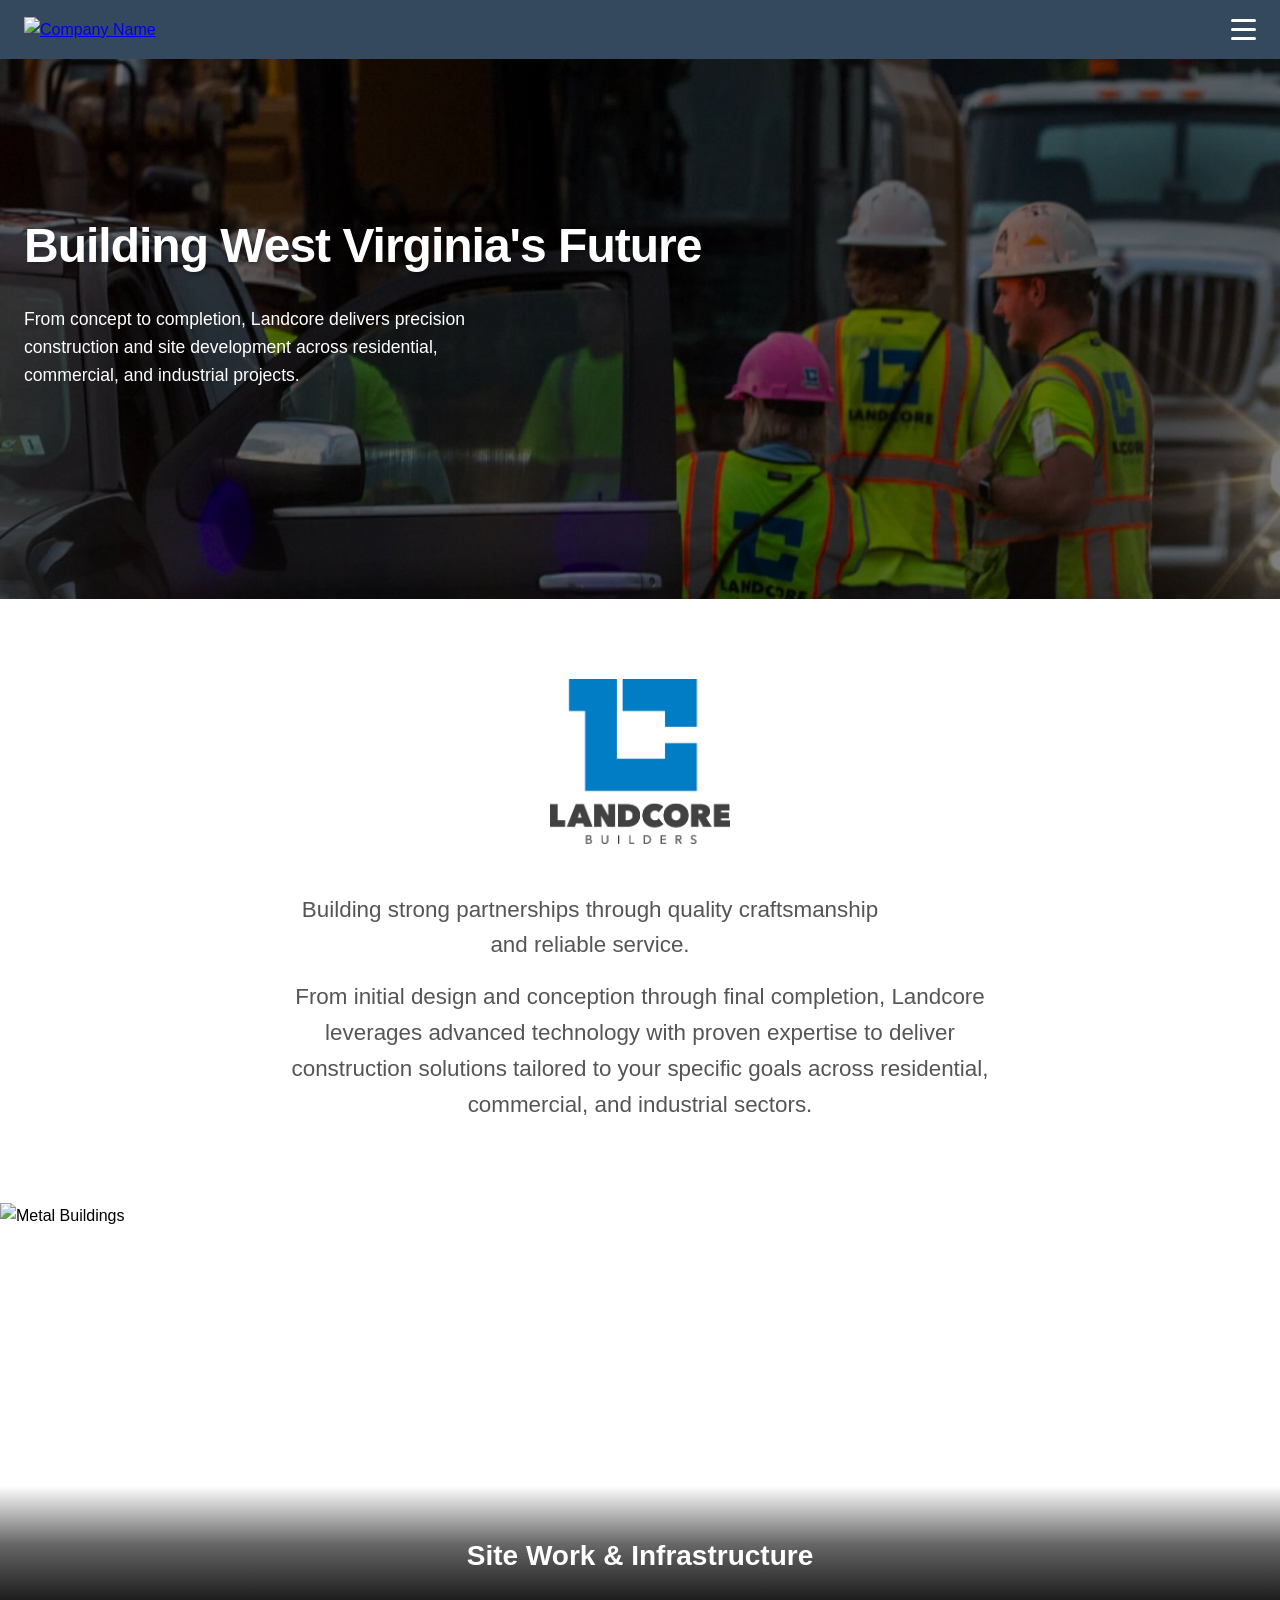
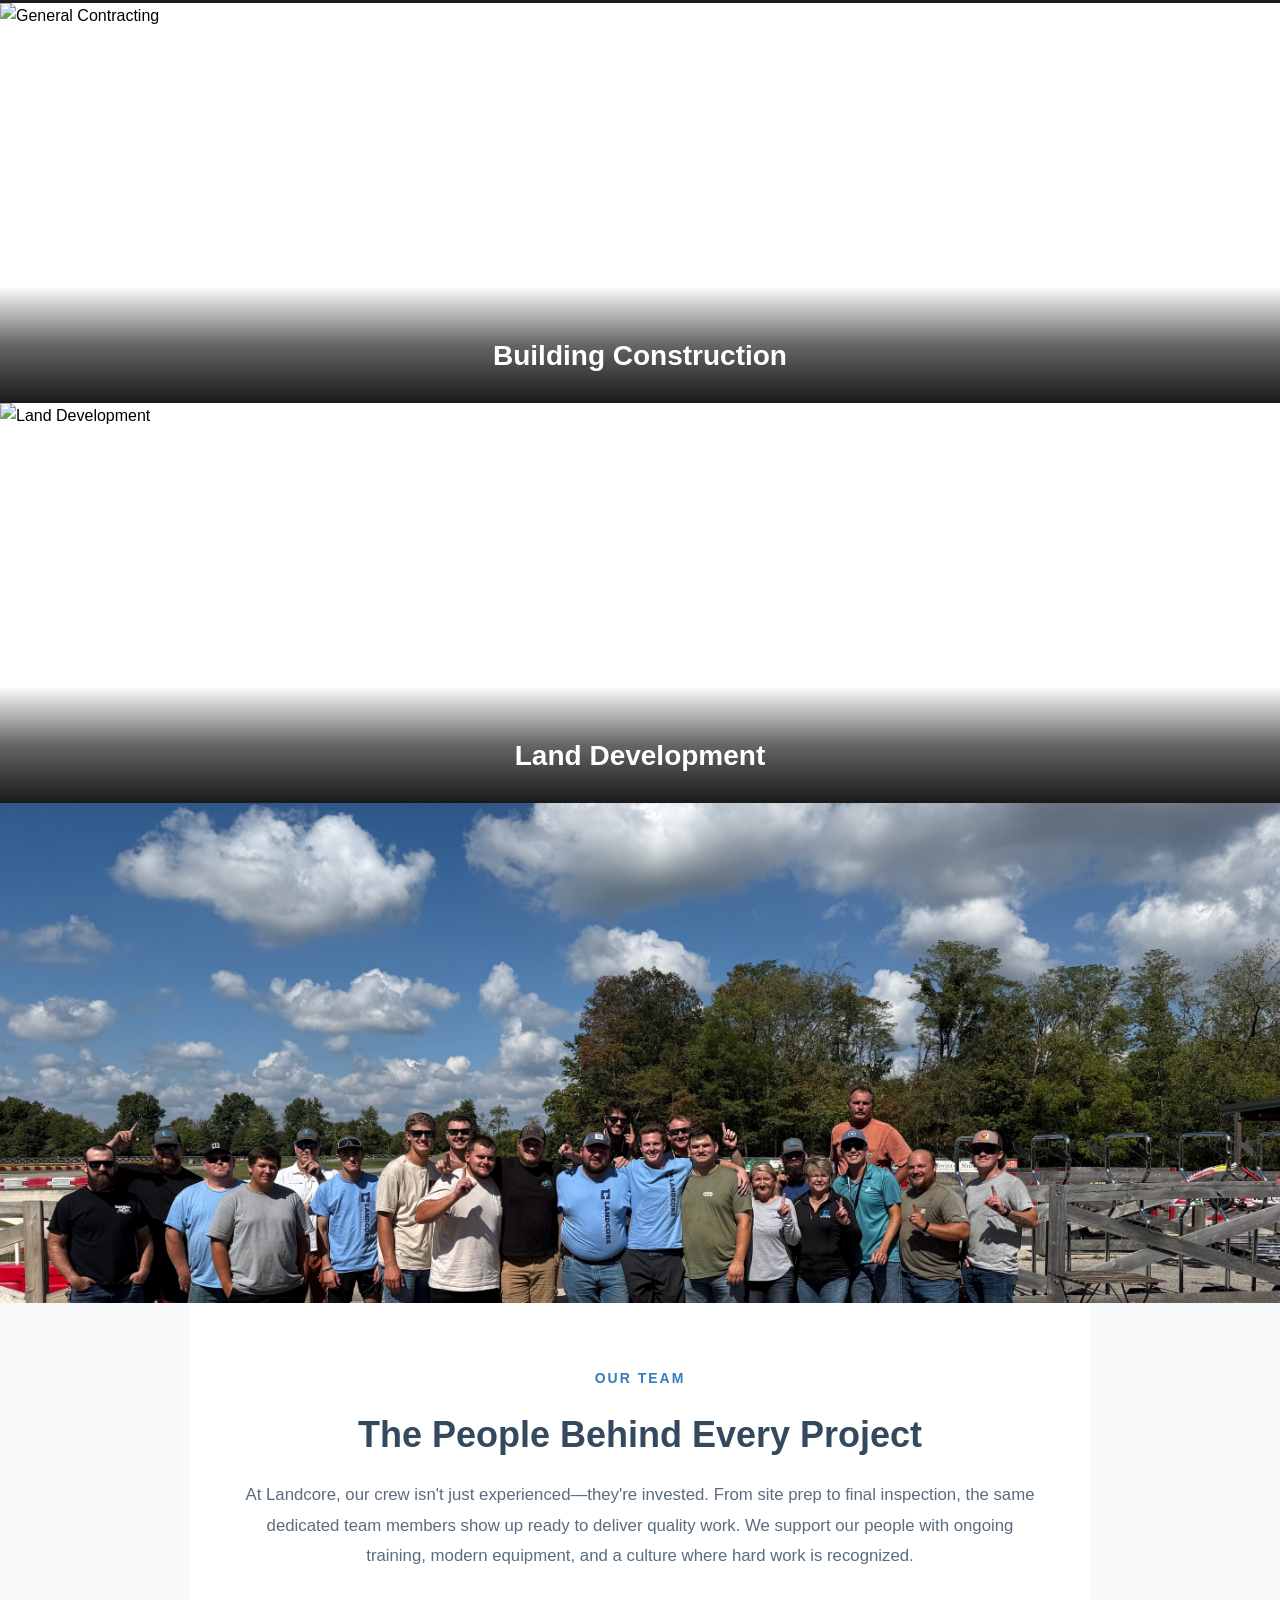
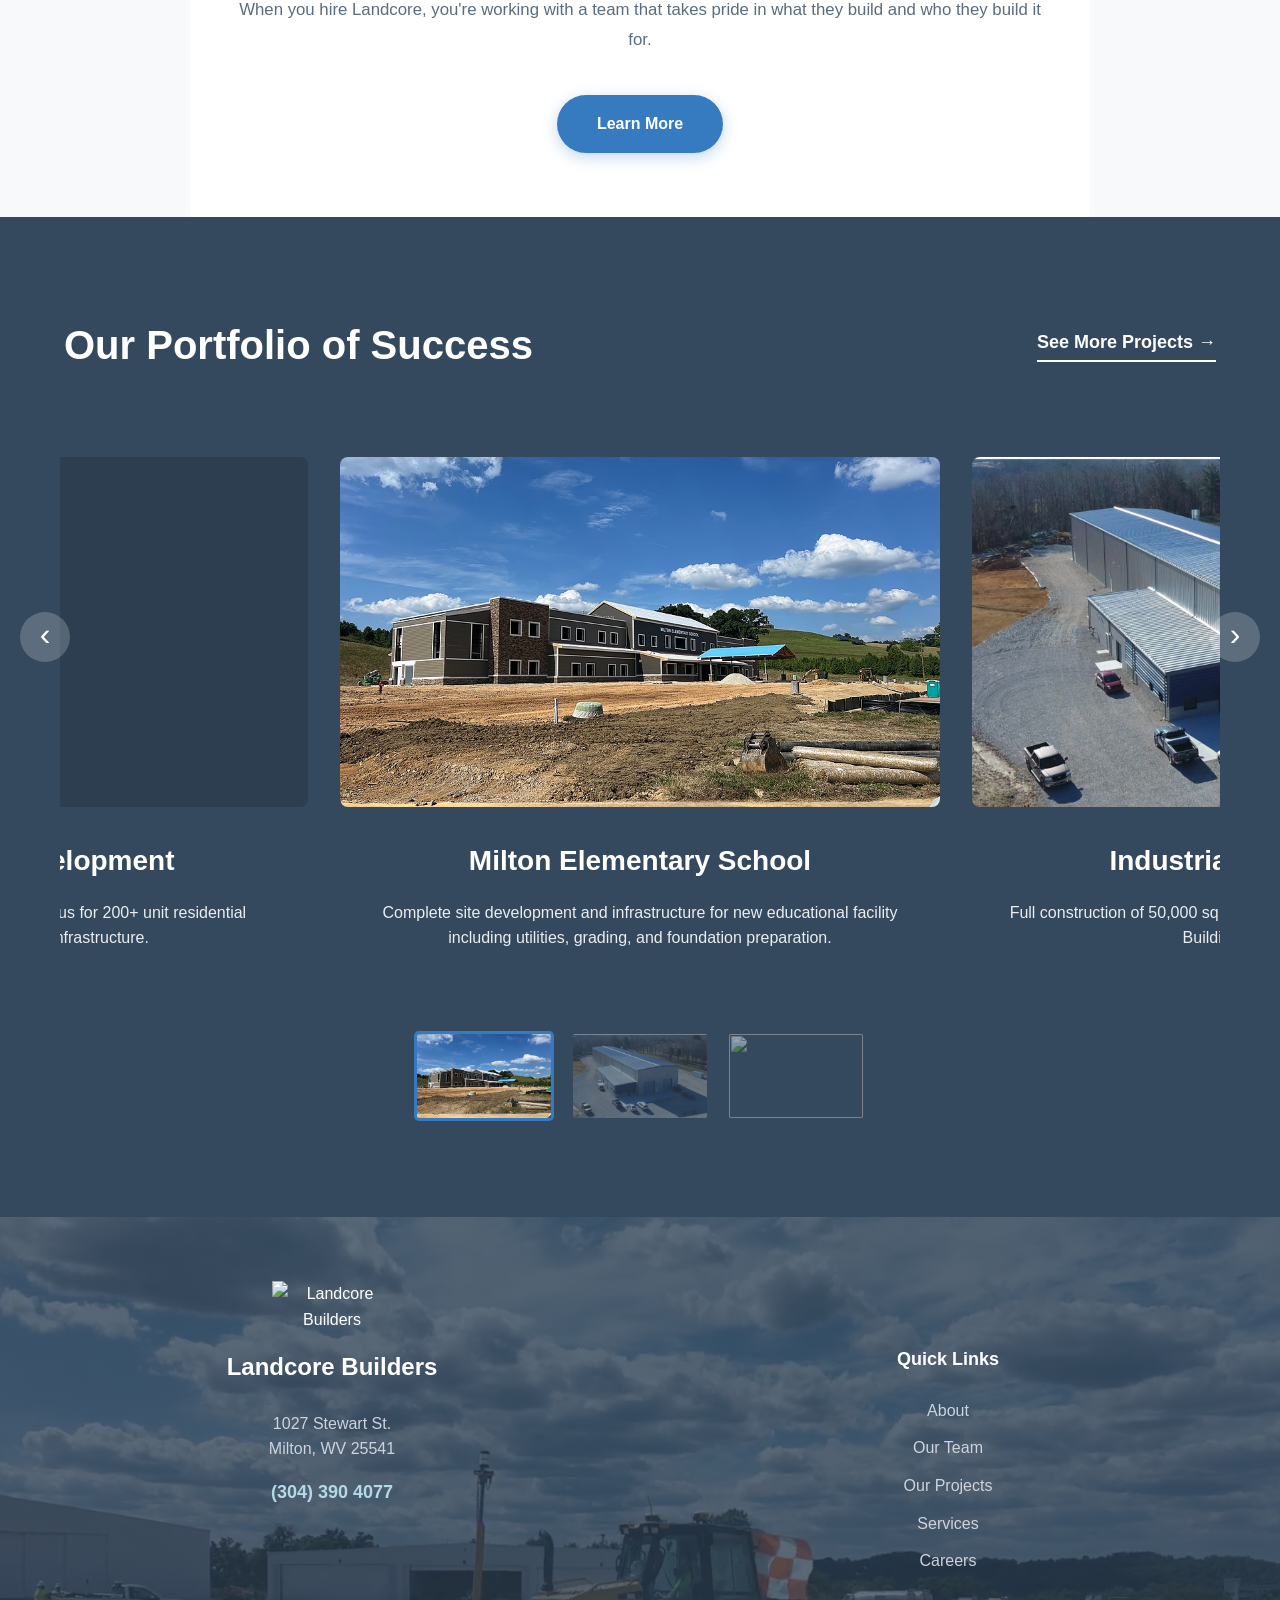
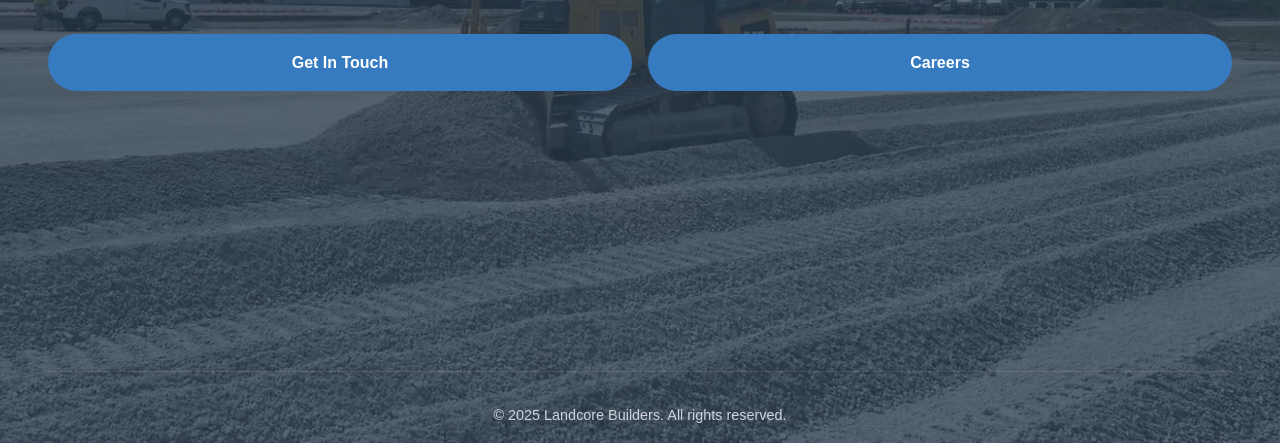
==== commit 309dccfc: "Fixed some links" ====
--- a/index.html
+++ b/index.html
@@ -23,7 +23,7 @@
                 <li><a href="team.html">Our Team</a></li>
                 <li><a href="projects.html">Our Projects</a></li>
                 <li><a href="services.html">Services</a></li>
-                <li><a href="about.html">Careers</a></li>
+                <li><a href="careers.html">Careers</a></li>
                 <li class="mobile-only"><a href="contact.html" class="contact-btn">Contact Us</a></li>
             </ul>
         </div>
@@ -131,7 +131,7 @@
                 <h2>The People Behind Every Project</h2>
                 <p>At Landcore, our crew isn't just experienced—they're invested. From site prep to final inspection, the same dedicated team members show up ready to deliver quality work. We support our people with ongoing training, modern equipment, and a culture where hard work is recognized.</p>
                 <p>When you hire Landcore, you're working with a team that takes pride in what they build and who they build it for.</p>
-                <a href="about.html" class="team-btn">Learn More</a>
+                <a href="team.html" class="team-btn">Learn More</a>
             </div>
         </div>
     </section>
@@ -218,7 +218,7 @@
                     Milton, WV 25541
                 </p>
                 <p class="footer-phone">
-                    <a href="tel:+13043904077">(304) 390-4077</a>
+                    <a href="tel:+13043904077">(304) 390 4077</a>
                 </p>
             </div>
 
@@ -227,10 +227,10 @@
                 <h4>Quick Links</h4>
                 <ul>
                     <li><a href="about.html">About</a></li>
-                    <li><a href="about.html">Our Team</a></li>
+                    <li><a href="team.html">Our Team</a></li>
                     <li><a href="projects.html">Our Projects</a></li>
                     <li><a href="services.html">Services</a></li>
-                    <li><a href="about.html">Careers</a></li>
+                    <li><a href="careers.html">Careers</a></li>
                 </ul>
             </div>
 
@@ -238,7 +238,7 @@
             <div class="footer-right">
                 <div class="footer-buttons">
                     <a href="contact.html" class="footer-cta-btn">Get In Touch</a>
-                    <a href="about.html#careers" class="footer-cta-btn">Careers</a>
+                    <a href="careers.html" class="footer-cta-btn">Careers</a>
                 </div>
                 
                 <div class="footer-map">
--- a/css/main.css
+++ b/css/main.css
@@ -1918,4 +1918,107 @@
 @media (max-width: 768px) {
     .leadership-header h2 { font-size: 2rem; }
     .leader-image { height: 300px; }
+}
+
+
+/****** CONTACT PAGE ******/
+
+/* =========================================
+   8. CONTACT PAGE STYLES
+   ========================================= */
+
+/* --- Contact Hero/Header Section --- */
+.contact-hero {
+    background-color: #f4f6f7; /* Light gray background */
+    padding: 4rem 2rem;
+    text-align: center;
+}
+
+.contact-hero h1 {
+    font-size: 3rem;
+    color: #2c3e50; /* Dark text */
+    margin-bottom: 0.5rem;
+}
+
+.contact-hero p 
+{
+    font-size: 1.2rem;
+    color: #5a6c7d;
+}
+
+/* --- Contact Form Container (Single Column Layout) --- */
+.contact-split 
+{
+    display: grid;
+    /* Forces the form into a single, centralized column */
+    grid-template-columns: 1fr;
+    
+    /* Centers the form container and limits its maximum width */
+    max-width: 800px;
+    margin: 4rem auto;
+    gap: 4rem;
+    padding: 0 3rem;
+    align-items: start;
+}
+
+/* --- Form Styling --- */
+.contact-form-container h3 
+{
+    font-size: 2rem;
+    color: #34495e;
+    margin-bottom: 2rem;
+}
+
+.contact-form .form-group { margin-bottom: 1.5rem; }
+
+.contact-form label 
+{
+    display: block;
+    font-weight: 600;
+    color: #5a6c7d;
+    margin-bottom: 0.5rem;
+    font-size: 0.95rem;
+}
+
+.contact-form input,
+.contact-form textarea,
+.contact-form select {
+    width: 100%;
+    padding: 0.8rem 1rem;
+    border: 1px solid #dcdcdc;
+    border-radius: 4px;
+    font-size: 1rem;
+    color: #34495e;
+    transition: border-color 0.3s;
+}
+
+.contact-form input:focus,
+.contact-form textarea:focus,
+.contact-form select:focus {
+    border-color: #367BBF; /* Brand Blue on focus */
+    outline: none;
+}
+
+.contact-form .form-submit-center 
+{
+    text-align: center;     
+    margin-top: 2rem;
+}
+
+.consultation-btn { border-radius: 2rem; }
+
+.contact-form textarea { resize: vertical; }
+
+/* --- Responsive Adjustments --- */
+@media (max-width: 1000px) {
+    .contact-split {
+        /* Adjusts padding for smaller screens */
+        padding: 0 1.5rem;
+    }
+    
+    .contact-hero h1 { font-size: 2.5rem; }
+}
+
+@media (max-width: 600px) {
+    .contact-hero h1 { font-size: 2rem; }
 }
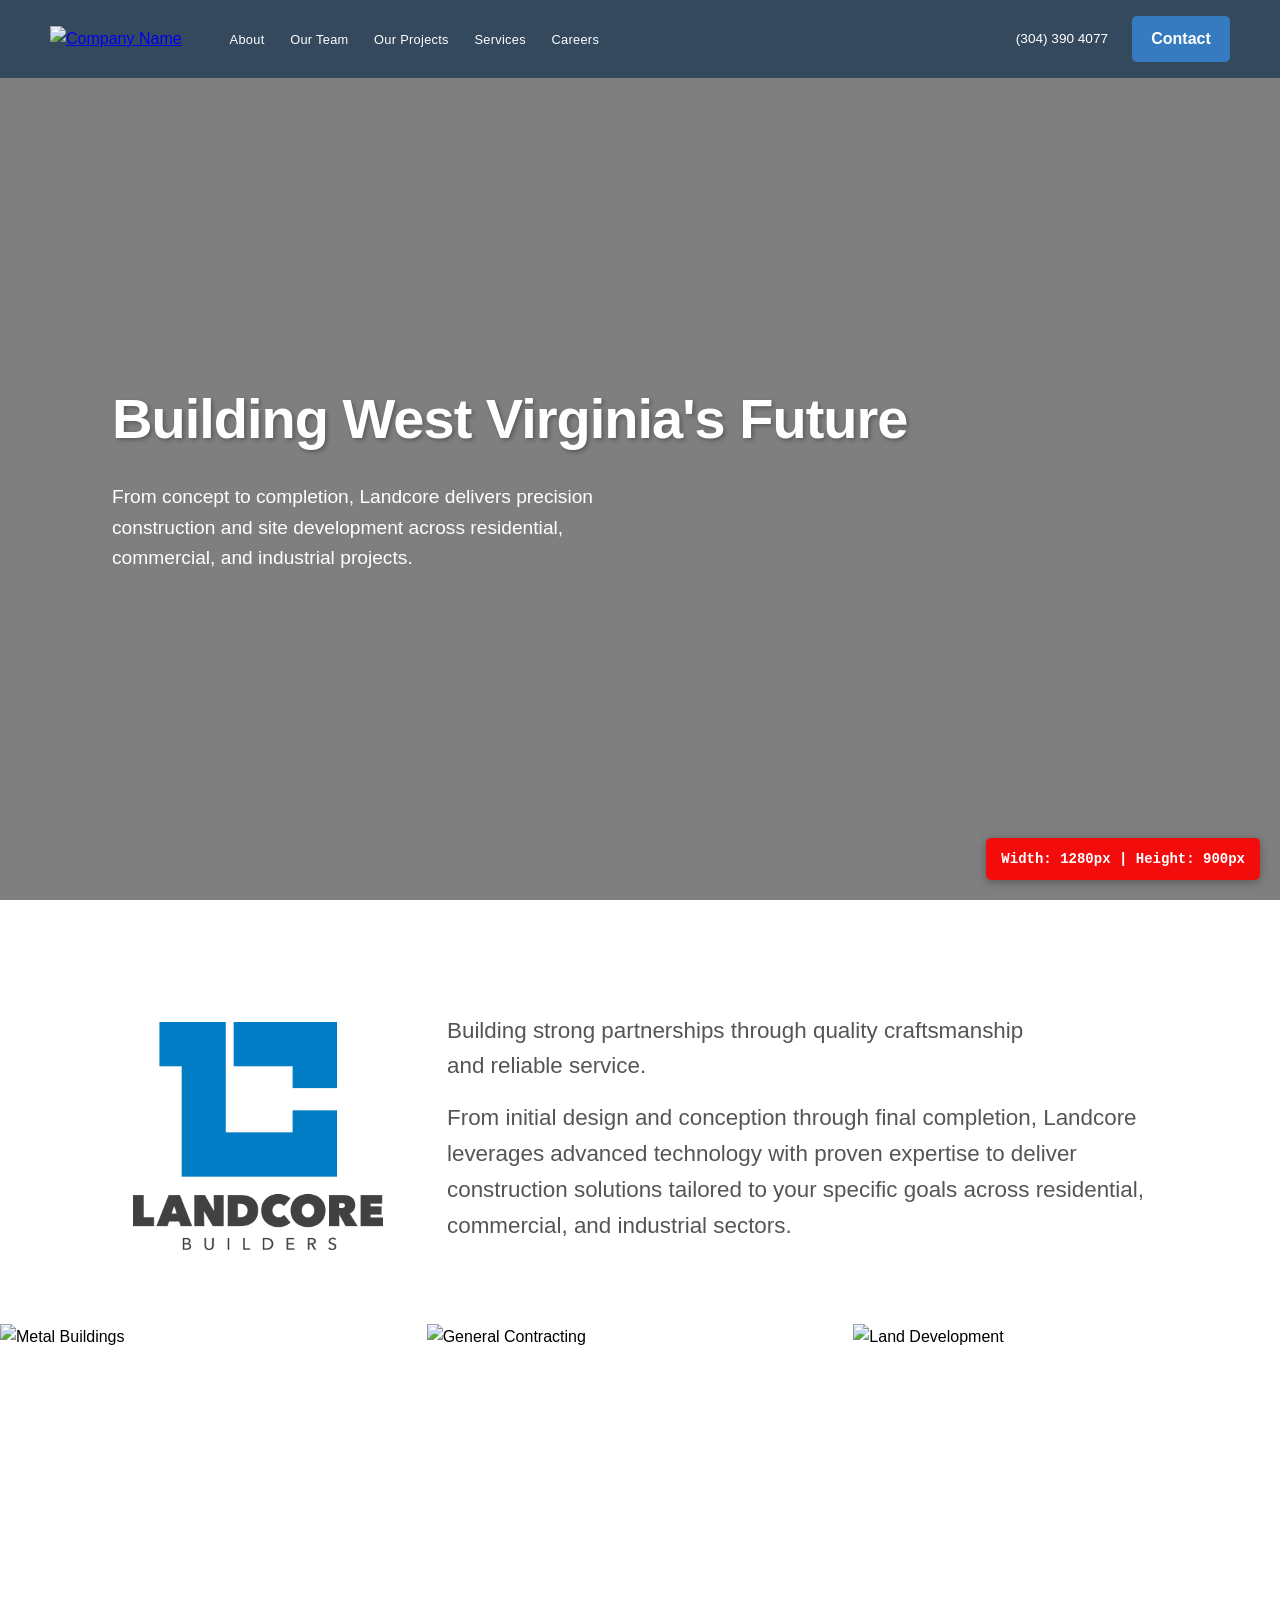
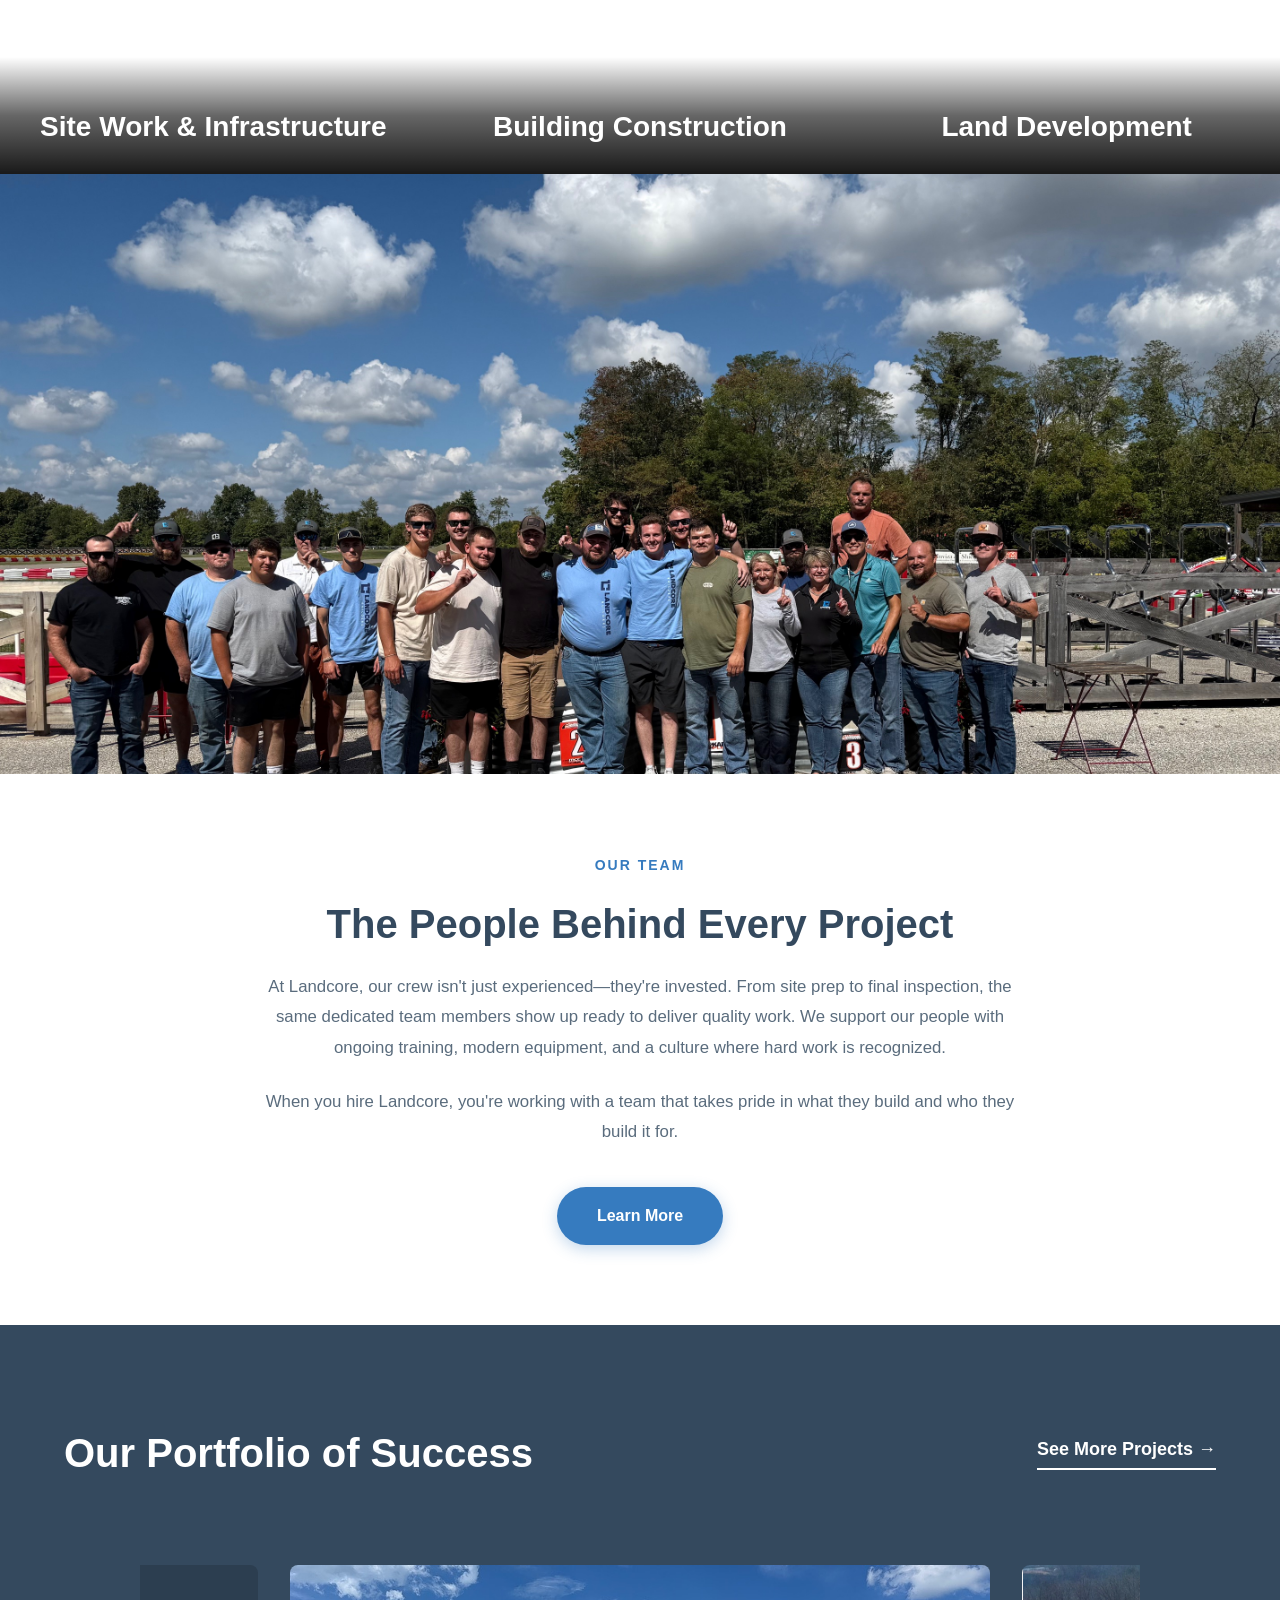
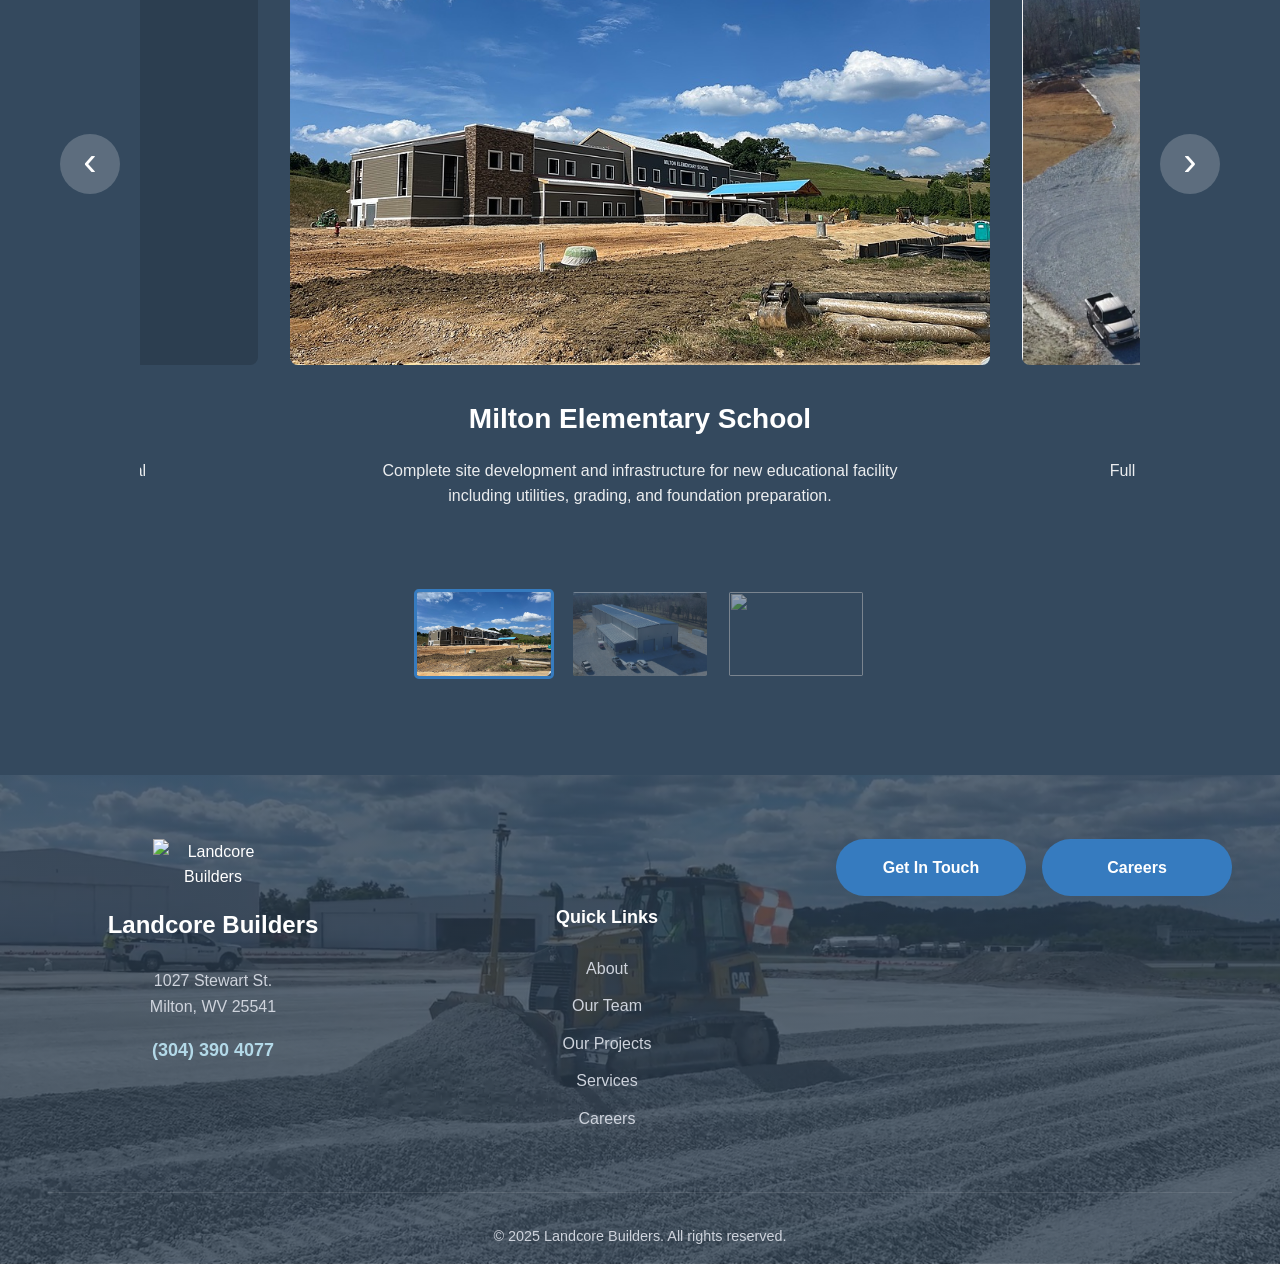
==== commit 6ea84f21: "Separated CSS files based HTML page" ====
--- a/index.html
+++ b/index.html
@@ -259,251 +259,8 @@
         </div>
     </footer>
 
-    <script>
-        // ===================================
-        // INFINITE PROJECTS CAROUSEL WITH PEEK
-        // ===================================
-
-        document.addEventListener('DOMContentLoaded', function() 
-        {
-            const track = document.querySelector('.carousel-track');
-            const viewport = document.querySelector('.carousel-viewport');
-            const originalSlides = Array.from(document.querySelectorAll('.project-slide'));
-            const leftArrow = document.querySelector('.arrow-left');
-            const rightArrow = document.querySelector('.arrow-right');
-            const thumbnails = Array.from(document.querySelectorAll('.thumbnail'));
-            
-            let currentIndex = 0;
-            const totalSlides = originalSlides.length;
-            let isTransitioning = false;
-            
-            // Clone slides for infinite loop
-            function setupCarousel() 
-            {
-                // Clone to end
-                originalSlides.forEach(slide => 
-                {
-                    const clone = slide.cloneNode(true);
-                    clone.classList.remove('active');
-                    track.appendChild(clone);
-                });
-                
-                // Clone to beginning (reverse order)
-                for (let i = originalSlides.length - 1; i >= 0; i--) 
-                {
-                    const clone = originalSlides[i].cloneNode(true);
-                    clone.classList.remove('active');
-                    track.insertBefore(clone, track.firstChild);
-                }
-            }
-            
-            // Calculate position WITH centering and debugging
-            function getPosition(index) 
-            {
-                const slide = track.querySelector('.project-slide');
-                const slideWidth = slide.offsetWidth;
-                const gap = parseFloat(window.getComputedStyle(track).gap) || 32;
-                const slideWithGap = slideWidth + gap;
-                const viewportWidth = viewport.offsetWidth;
-                
-                // Calculate how much to offset to center the slide
-                const centerOffset = (viewportWidth - slideWidth) / 2;
-                
-                // Index in DOM (accounting for leading clones)
-                const domIndex = index + totalSlides;
-                
-                // Position = center offset - (how far we've scrolled)
-                const position = centerOffset - (domIndex * slideWithGap);
-                
-                return position;
-            }
-            
-            // Update track position
-            function updatePosition(animate = true) 
-            {
-                const translateX = getPosition(currentIndex);
-                
-                if (!animate) 
-                {
-                    track.style.transition = 'none';
-                    track.style.transform = `translateX(${translateX}px)`;
-                    // Force reflow
-                    void track.offsetWidth;
-                    track.style.transition = 'transform 0.5s ease-in-out';
-                } 
-                else 
-                {
-                    track.style.transition = 'transform 0.5s ease-in-out';
-                    track.style.transform = `translateX(${translateX}px)`;
-                }
-            }
-            
-            // Update active states
-            function updateActive() 
-            {
-                const allSlides = track.querySelectorAll('.project-slide');
-                allSlides.forEach((slide, idx) => 
-                {
-                    slide.classList.toggle('active', idx === currentIndex + totalSlides);
-                });
-                
-                thumbnails.forEach((thumb, idx) => 
-                {
-                    thumb.classList.toggle('active', idx === currentIndex);
-                });
-            }
-            
-            // Handle infinite loop reset
-            function handleLoop() 
-            {
-                setTimeout(() => 
-                {
-                    // At end clones? Jump to real start
-                    if (currentIndex >= totalSlides) 
-                    {
-                        console.log('LOOPING: Hit end clones, jumping to start');
-                        currentIndex = 0;
-                        updatePosition(false);
-                    }
-                    // At start clones? Jump to real end
-                    else if (currentIndex < 0) 
-                    {
-                        console.log('LOOPING: Hit start clones, jumping to end');
-                        currentIndex = totalSlides - 1;
-                        updatePosition(false);
-                    }
-                    isTransitioning = false;
-                }, 500);
-            }
-            
-            // Navigation functions
-            function next() 
-            {
-                if (isTransitioning) return;
-                isTransitioning = true;
-                console.log('NEXT clicked');
-                currentIndex++;
-                updatePosition(true);
-                updateActive();
-                handleLoop();
-            }
-            
-            function prev() 
-            {
-                if (isTransitioning) return;
-                isTransitioning = true;
-                console.log('PREV clicked');
-                currentIndex--;
-                updatePosition(true);
-                updateActive();
-                handleLoop();
-            }
-            
-            function goTo(index) 
-            {
-                if (isTransitioning) return;
-                isTransitioning = true;
-                console.log('GO TO:', index);
-                currentIndex = index;
-                updatePosition(true);
-                updateActive();
-                setTimeout(() => isTransitioning = false, 500);
-            }
-            
-            // Event listeners
-            leftArrow.addEventListener('click', prev);
-            rightArrow.addEventListener('click', next);
-            
-            thumbnails.forEach((thumb, idx) => 
-            {
-                thumb.addEventListener('click', () => goTo(idx));
-            });
-            
-            // Keyboard navigation
-            document.addEventListener('keydown', (e) => 
-            {
-                if (e.key === 'ArrowLeft') prev();
-                if (e.key === 'ArrowRight') next();
-            });
-            
-            // Handle resize
-            let resizeTimer;
-            window.addEventListener('resize', () => 
-            {
-                clearTimeout(resizeTimer);
-                resizeTimer = setTimeout(() => 
-                {
-                    console.log('RESIZE detected');
-                    updatePosition(false);
-                }, 100);
-            });
-            
-            setupCarousel();
-            updatePosition(false);
-            updateActive();
-        });
-
-        // ===================================
-        // HAMBURGER MENU
-        // ===================================
-        const hamburger = document.getElementById('hamburger');
-        const navLinks = document.getElementById('navLinks');
-
-        hamburger.addEventListener('click', () => {
-            hamburger.classList.toggle('active');
-            navLinks.classList.toggle('active');
-        });
-
-        // Close menu when clicking a link
-        document.querySelectorAll('.nav-links a').forEach(link => {
-            link.addEventListener('click', () => {
-                hamburger.classList.remove('active');
-                navLinks.classList.remove('active');
-            });
-        });
-
-        document.addEventListener('DOMContentLoaded', () => 
-        {
-            const cards = document.querySelectorAll('.service-card');
-
-            // Listen for ANY click on the entire document
-            document.addEventListener('click', (e) => 
-            {
-                
-                // 1. Check if we clicked INSIDE a card
-                const clickedCard = e.target.closest('.service-card');
-
-                // 2. If we clicked inside a card...
-                if (clickedCard) 
-                {
-                    // SAFETY CHECK: Did they click the "Learn More" button/link?
-                    // If yes, we stop here so the link actually works instead of just closing the box.
-                    if (e.target.closest('a') || e.target.tagName === 'A') 
-                    {
-                        return; 
-                    }
-
-                    // TOGGLE LOGIC:
-                    if (clickedCard.classList.contains('active')) 
-                    {
-                        // A: If it is ALREADY open, close it (flip back)
-                        clickedCard.classList.remove('active');
-                    } 
-                    else 
-                    {
-                        // B: If it is closed, close all others and open this one
-                        cards.forEach(c => c.classList.remove('active'));
-                        clickedCard.classList.add('active');
-                    }
-                }
-                // 3. If we clicked OUTSIDE a card (the background)...
-                else 
-                {
-                    // Close ALL cards
-                    cards.forEach(c => c.classList.remove('active'));
-                }
-            });
-        });
-    </script>
+    <div id="viewport-indicator"></div>
+
+<script src="js/main.js"></script>
 </body>
 </html>
--- a/css/main.css
+++ b/css/main.css
@@ -53,7 +53,7 @@
 {
     display: flex;
     list-style: none;
-    gap: 2.5rem;
+    gap: clamp(1rem, 2vw, 2.5rem);
     margin: 0;
     padding: 0;
 }
@@ -63,7 +63,7 @@
     text-decoration: none;
     color: white;
     font-weight: 500;
-    font-size: 0.95rem;
+    font-size: clamp(0.75rem, 1vw, 0.95rem);
     letter-spacing: 0.3px;
     transition: all 0.2s ease;
     position: relative;
@@ -80,7 +80,7 @@
 {
     color: white;
     text-decoration: none;
-    font-size: 1rem;
+    font-size: clamp(0.85rem, 1vw, 1rem);
     transition: color 0.3s;
 }
 
@@ -90,7 +90,7 @@
 .contact-btn 
 {
     background-color: #367BBF;  
-    padding: 0.625rem 1.25rem;
+    padding: clamp(0.5rem, 0.8vw, 0.625rem) clamp(0.9rem, 1.5vw, 1.25rem);
     border-radius: 0.3125rem;     
     color: white;
     text-decoration: none;
@@ -429,29 +429,27 @@
 }
 
 /* ===== TEAM SECTION - BASE STYLES ===== */
-.team-section {
-    padding: 0;
-    background-color: #f8f9fa;
-}
-
-.team-split {
-    display: block; /* Stacked by default */
-}
-
-.team-image {
+.team-section { padding: 0; }
+
+.team-split { display: block; }
+
+.team-image 
+{
     width: 100%;
     height: 600px;
     overflow: hidden;
 }
 
-.team-image img {
+.team-image img 
+{
     width: 100%;
     height: 100%;
     object-fit: cover;
     object-position: center 20%;
 }
 
-.team-content {
+.team-content 
+{
     background-color: white;
     padding: 5rem 4rem;
     text-align: center;
@@ -459,7 +457,8 @@
     margin: 0 auto;
 }
 
-.team-label {
+.team-label 
+{
     display: block;
     color: #367BBF;
     font-weight: 700;
@@ -468,25 +467,26 @@
     margin-bottom: 1.5rem;
 }
 
-.team-content h2 {
+.team-content h2 
+{
     font-size: 2.5rem;
     color: #34495e;
     margin-bottom: 1.5rem;
     line-height: 1.2;
 }
 
-.team-content p {
+.team-content p 
+{
     color: #5a6c7d;
     line-height: 1.8;
     margin-bottom: 1.5rem;
     font-size: 1.05rem;
 }
 
-.team-content p:last-of-type {
-    margin-bottom: 2.5rem;
-}
-
-.team-btn {
+.team-content p:last-of-type { margin-bottom: 2.5rem; }
+
+.team-btn 
+{
     display: inline-block;
     background-color: #367BBF;
     color: white;
@@ -498,7 +498,8 @@
     box-shadow: 0 4px 15px rgba(54, 123, 191, 0.3);
 }
 
-.team-btn:hover {
+.team-btn:hover 
+{
     background-color: #2c5f99;
     transform: translateY(-2px);
     box-shadow: 0 6px 20px rgba(54, 123, 191, 0.4);
@@ -909,7 +910,7 @@
     =================================== */
 
 /* SMALL TABLET: 801px to 1000px - Keep hamburger, stack team */
-@media (min-width: 801px) and (max-width: 1399px) 
+@media (min-width: 801px) and (max-width: 1199px) 
 {
     /* Navbar - Keep hamburger */
     .navbar 
@@ -1652,7 +1653,8 @@
    ========================================= */
 
 /* Dark Section Background */
-.culture-collage {
+.culture-collage 
+{
     background-color: #1a252f; /* Dark Slate Blue/Grey */
     min-height: 800px;
     position: relative;
@@ -1663,7 +1665,8 @@
     padding: 4rem 2rem;
 }
 
-.collage-container {
+.collage-container 
+{
     position: relative;
     width: 100%;
     max-width: 1400px;
@@ -1671,7 +1674,8 @@
 }
 
 /* Center Text */
-.collage-center {
+.collage-center 
+{
     position: absolute;
     top: 50%;
     left: 50%;
@@ -1682,7 +1686,8 @@
     max-width: 700px;
 }
 
-.collage-label {
+.collage-label 
+{
     color: #367BBF;
     font-weight: 700;
     letter-spacing: 2px;
@@ -1690,7 +1695,8 @@
     display: block;
 }
 
-.collage-center h1 {
+.collage-center h1 
+{
     color: white;
     font-size: 2.5rem;
     line-height: 1.3;
@@ -1698,14 +1704,16 @@
     text-shadow: 0 4px 20px rgba(0,0,0,0.8);
 }
 
-.president-name {
+.president-name 
+{
     color: #CED3DC;
     font-size: 1.2rem;
     font-style: italic;
 }
 
 /* Floating Card Base Style */
-.floating-card {
+.floating-card 
+{
     position: absolute;
     width: 280px;
     height: 200px;
@@ -1716,19 +1724,22 @@
     z-index: 5;
 }
 
-.floating-card:hover {
+.floating-card:hover 
+{
     transform: scale(1.05);
     z-index: 20;
 }
 
-.floating-card img {
+.floating-card img 
+{
     width: 100%;
     height: 100%;
     object-fit: cover;
 }
 
 /* Quote Box Inside Card */
-.collage-quote-box {
+.collage-quote-box 
+{
     background-color: #367BBF;
     color: white;
     height: 100%;
@@ -1740,14 +1751,16 @@
     text-align: center;
 }
 
-.collage-quote-box p {
+.collage-quote-box p 
+{
     font-size: 1rem;
     font-style: italic;
     margin-bottom: 1rem;
     line-height: 1.4;
 }
 
-.collage-quote-box span {
+.collage-quote-box span 
+{
     font-weight: 700;
     font-size: 0.85rem;
     text-transform: uppercase;
@@ -1763,25 +1776,30 @@
 .slide-in-left { animation: slideLeft 1.5s ease-out forwards; }
 .slide-in-right { animation: slideRight 1.5s ease-out forwards; }
 
-@keyframes slideLeft {
+@keyframes slideLeft 
+{
     from { opacity: 0; transform: translateX(-50px); }
     to { opacity: 1; transform: translateX(0); }
 }
 
-@keyframes slideRight {
+@keyframes slideRight 
+{
     from { opacity: 0; transform: translateX(50px); }
     to { opacity: 1; transform: translateX(0); }
 }
 
 /* Responsive: Stack on Mobile/Tablet */
-@media (max-width: 1000px) {
-    .culture-collage {
+@media (max-width: 1000px) 
+{
+    .culture-collage 
+    {
         height: auto;
         min-height: auto;
         padding: 4rem 1.5rem;
     }
     
-    .collage-container {
+    .collage-container 
+    {
         height: auto;
         display: flex;
         flex-direction: column;
@@ -1789,7 +1807,8 @@
         gap: 2rem;
     }
 
-    .collage-center, .floating-card {
+    .collage-center, .floating-card 
+    {
         position: relative;
         top: auto; left: auto; right: auto; bottom: auto;
         transform: none;
@@ -1807,37 +1826,43 @@
    LEADERSHIP GRID STYLES
    ========================================= */
 
-.leadership-section {
+.leadership-section 
+{
     background-color: #f4f6f7; /* Very light grey to separate from white footer */
     padding: 6rem 2rem;
 }
 
-.leadership-container {
+.leadership-container 
+{
     max-width: 1200px;
     margin: 0 auto;
 }
 
 /* Header Styling */
-.leadership-header {
+.leadership-header 
+{
     text-align: center;
     max-width: 700px;
     margin: 0 auto 4rem auto;
 }
 
-.leadership-header h2 {
+.leadership-header h2 
+{
     font-size: 2.5rem;
     color: #2c3e50;
     margin-bottom: 1rem;
 }
 
-.leadership-header p {
+.leadership-header p 
+{
     font-size: 1.1rem;
     color: #5a6c7d;
     line-height: 1.6;
 }
 
 /* The Grid Layout */
-.leader-grid {
+.leader-grid 
+{
     display: grid;
     /* Creates 3 columns that stack automatically on mobile */
     grid-template-columns: repeat(auto-fit, minmax(300px, 1fr));
@@ -1845,7 +1870,8 @@
 }
 
 /* Individual Card Design */
-.leader-card {
+.leader-card 
+{
     background-color: white;
     border-radius: 8px;
     overflow: hidden; /* Keeps image corners rounded */
@@ -1853,7 +1879,8 @@
     transition: transform 0.3s ease, box-shadow 0.3s ease;
 }
 
-.leader-card:hover {
+.leader-card:hover 
+{
     transform: translateY(-5px); /* Lifts up slightly */
     box-shadow: 0 12px 30px rgba(0,0,0,0.1);
 }
@@ -1866,7 +1893,8 @@
     background-color: #dbe4eb; /* Fallback color if image missing */
 }
 
-.leader-image img {
+.leader-image img 
+{
     width: 100%;
     height: 100%;
     object-fit: cover; /* Ensures face isn't stretched */
@@ -1874,17 +1902,17 @@
 }
 
 /* Text Content */
-.leader-info {
-    padding: 2rem;
-}
-
-.leader-info h3 {
+.leader-info { padding: 2rem; }
+
+.leader-info h3 
+{
     font-size: 1.5rem;
     color: #2c3e50;
     margin-bottom: 0.25rem;
 }
 
-.leader-title {
+.leader-title 
+{
     display: block;
     color: #367BBF; /* Brand Blue */
     font-weight: 700;
@@ -1894,7 +1922,8 @@
     margin-bottom: 1rem;
 }
 
-.leader-info p {
+.leader-info p 
+{
     color: #555;
     font-size: 0.95rem;
     line-height: 1.6;
@@ -1902,7 +1931,8 @@
 }
 
 /* Email Link Button */
-.leader-contact {
+.leader-contact 
+{
     text-decoration: none;
     color: #367BBF;
     font-weight: 600;
@@ -1910,115 +1940,29 @@
     transition: color 0.2s;
 }
 
-.leader-contact:hover {
-    color: #1a252f; /* Darker on hover */
-}
+.leader-contact:hover { color: #1a252f; }
 
 /* Responsive Fix */
-@media (max-width: 768px) {
+@media (max-width: 768px) 
+{
     .leadership-header h2 { font-size: 2rem; }
     .leader-image { height: 300px; }
 }
 
 
-/****** CONTACT PAGE ******/
-
-/* =========================================
-   8. CONTACT PAGE STYLES
-   ========================================= */
-
-/* --- Contact Hero/Header Section --- */
-.contact-hero {
-    background-color: #f4f6f7; /* Light gray background */
-    padding: 4rem 2rem;
-    text-align: center;
-}
-
-.contact-hero h1 {
-    font-size: 3rem;
-    color: #2c3e50; /* Dark text */
-    margin-bottom: 0.5rem;
-}
-
-.contact-hero p 
-{
-    font-size: 1.2rem;
-    color: #5a6c7d;
-}
-
-/* --- Contact Form Container (Single Column Layout) --- */
-.contact-split 
-{
-    display: grid;
-    /* Forces the form into a single, centralized column */
-    grid-template-columns: 1fr;
-    
-    /* Centers the form container and limits its maximum width */
-    max-width: 800px;
-    margin: 4rem auto;
-    gap: 4rem;
-    padding: 0 3rem;
-    align-items: start;
-}
-
-/* --- Form Styling --- */
-.contact-form-container h3 
-{
-    font-size: 2rem;
-    color: #34495e;
-    margin-bottom: 2rem;
-}
-
-.contact-form .form-group { margin-bottom: 1.5rem; }
-
-.contact-form label 
-{
-    display: block;
-    font-weight: 600;
-    color: #5a6c7d;
-    margin-bottom: 0.5rem;
-    font-size: 0.95rem;
-}
-
-.contact-form input,
-.contact-form textarea,
-.contact-form select {
-    width: 100%;
-    padding: 0.8rem 1rem;
-    border: 1px solid #dcdcdc;
-    border-radius: 4px;
-    font-size: 1rem;
-    color: #34495e;
-    transition: border-color 0.3s;
-}
-
-.contact-form input:focus,
-.contact-form textarea:focus,
-.contact-form select:focus {
-    border-color: #367BBF; /* Brand Blue on focus */
-    outline: none;
-}
-
-.contact-form .form-submit-center 
-{
-    text-align: center;     
-    margin-top: 2rem;
-}
-
-.consultation-btn { border-radius: 2rem; }
-
-.contact-form textarea { resize: vertical; }
-
-/* --- Responsive Adjustments --- */
-@media (max-width: 1000px) {
-    .contact-split {
-        /* Adjusts padding for smaller screens */
-        padding: 0 1.5rem;
-    }
-    
-    .contact-hero h1 { font-size: 2.5rem; }
-}
-
-@media (max-width: 600px) {
-    .contact-hero h1 { font-size: 2rem; }
-}+#viewport-indicator 
+{
+    position: fixed;
+    bottom: 20px;
+    right: 20px;
+    background: rgba(255, 0, 0, 0.9);
+    color: white;
+    padding: 10px 15px;
+    border-radius: 5px;
+    font-family: monospace;
+    font-size: 14px;
+    font-weight: bold;
+    z-index: 9999;
+    box-shadow: 0 2px 10px rgba(0, 0, 0, 0.3);
+}
+
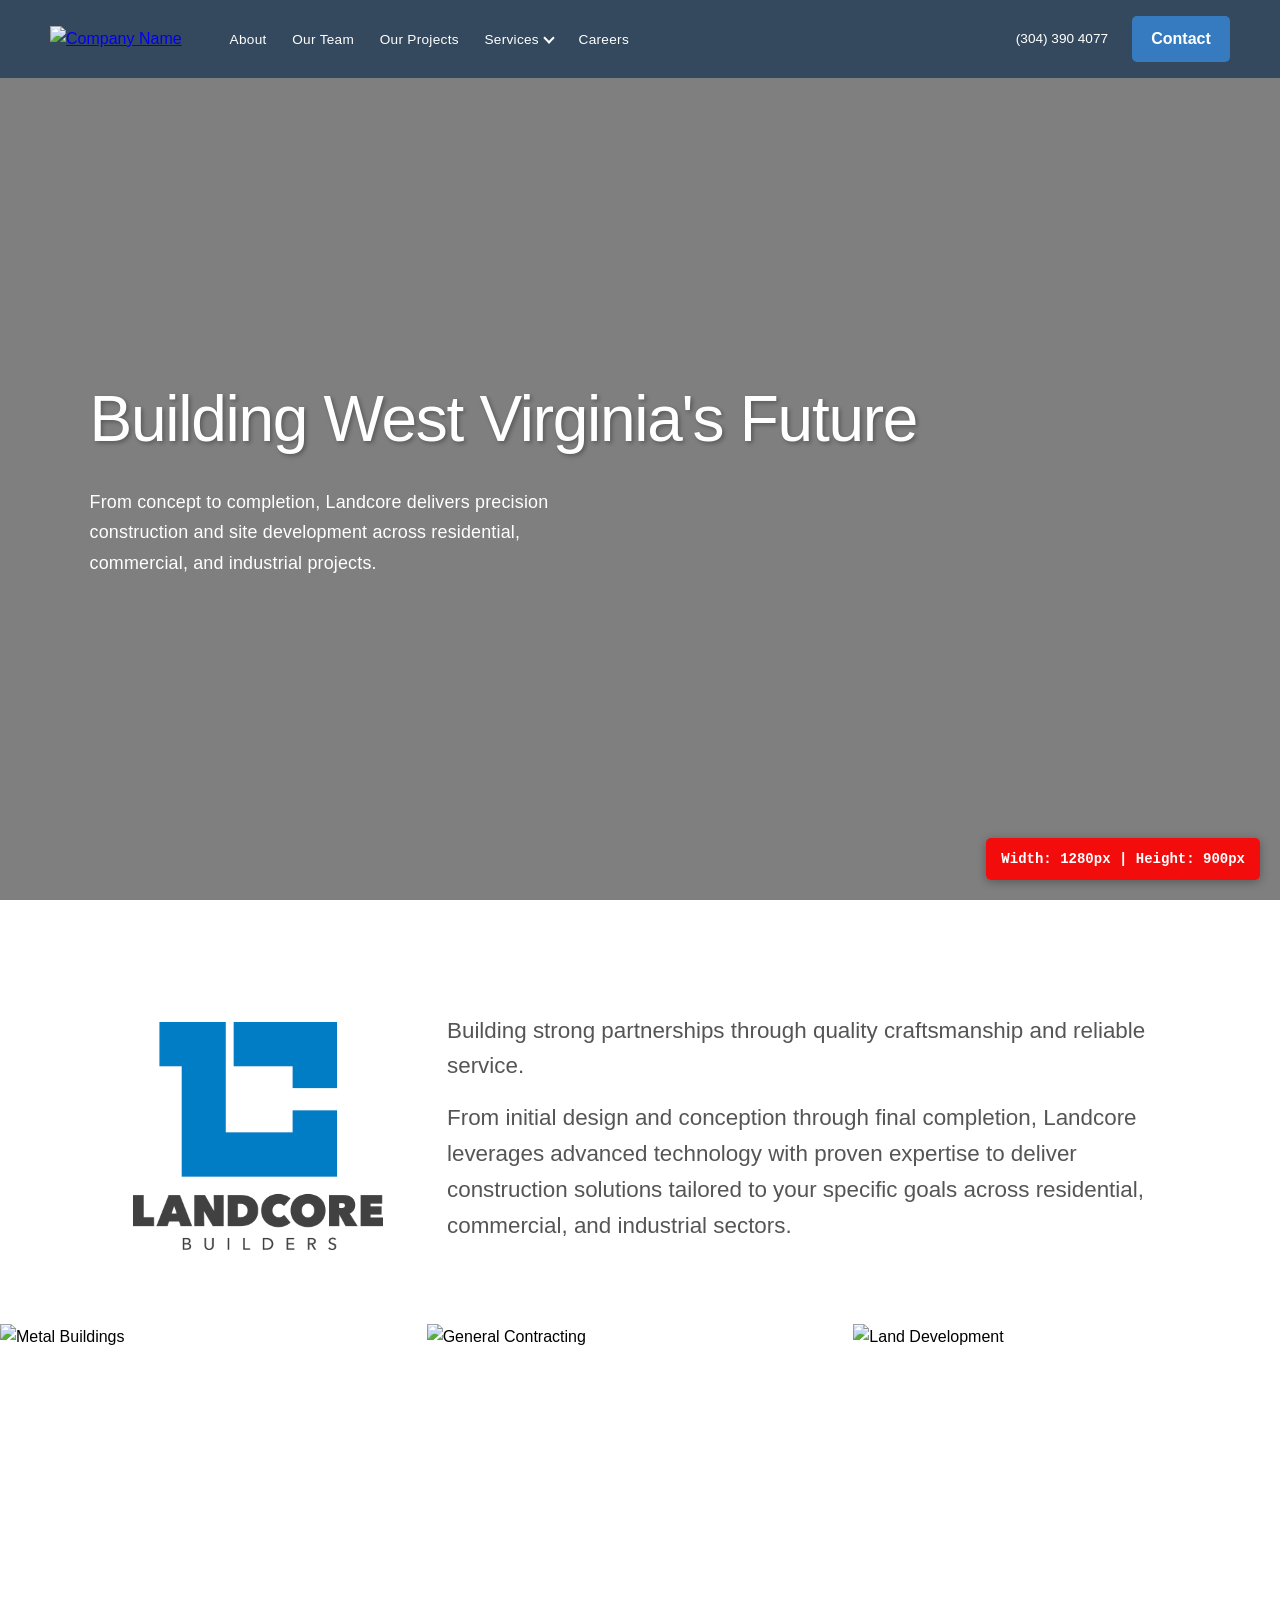
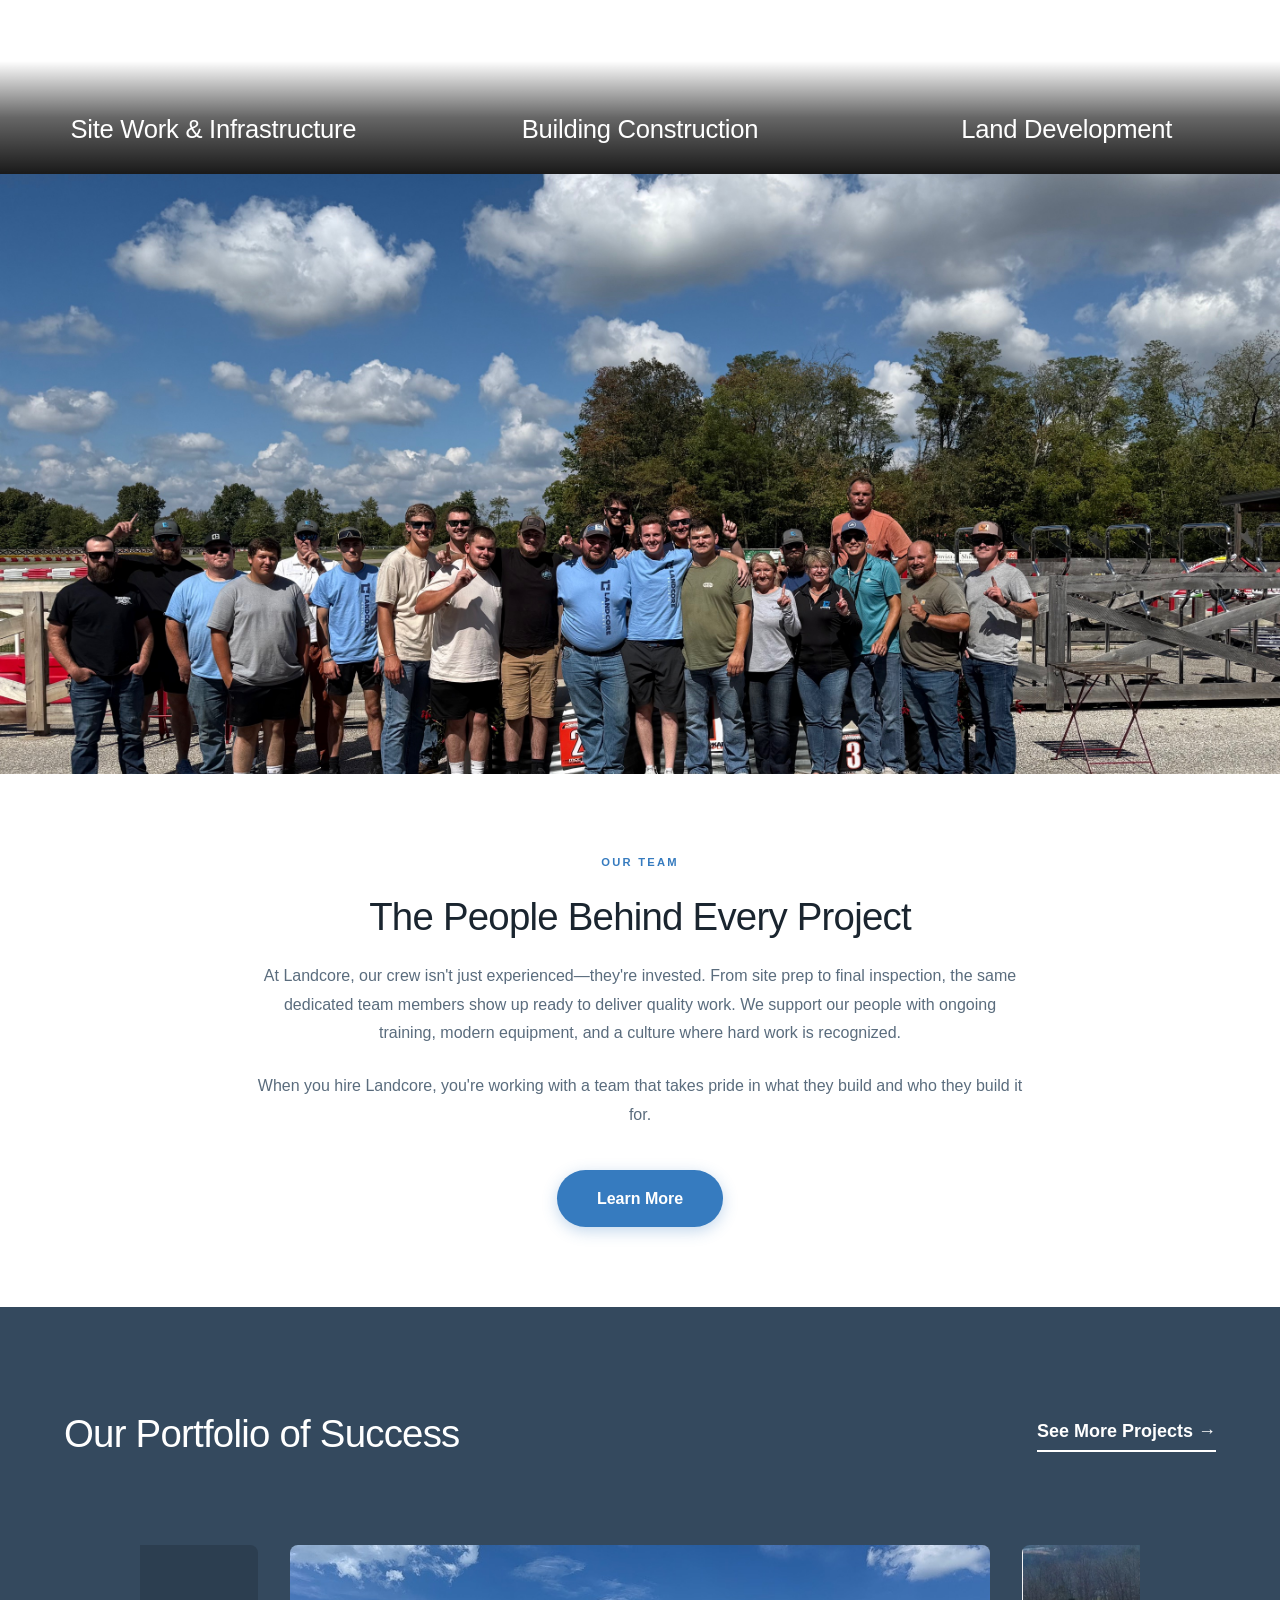
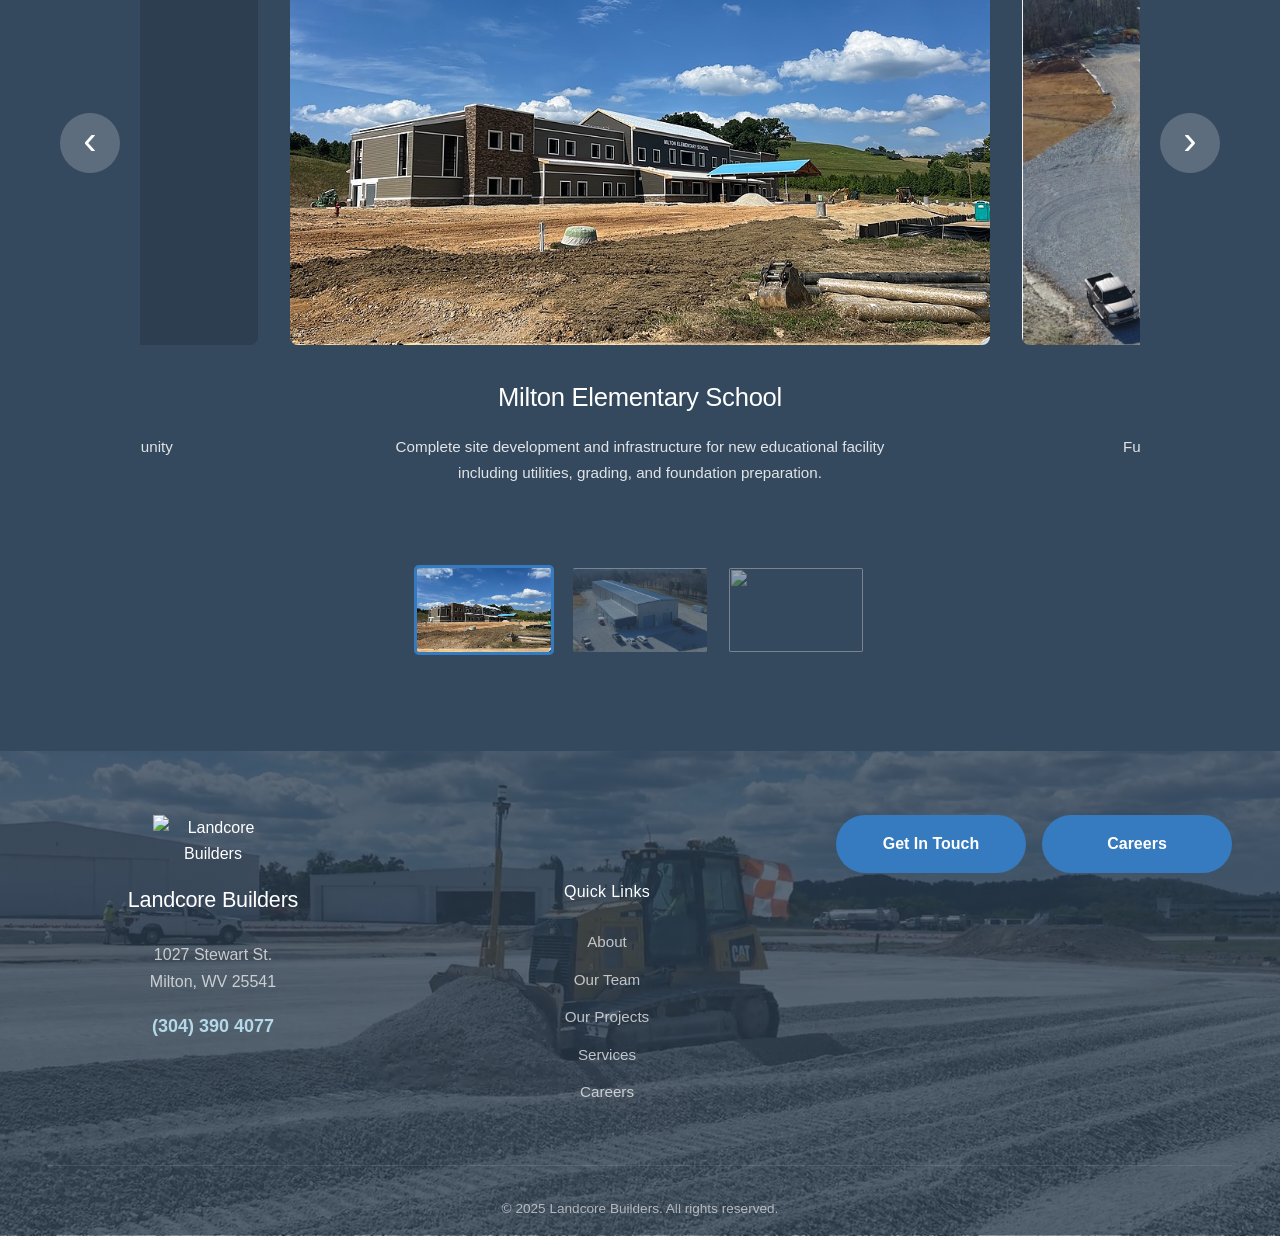
==== commit b35e6021: "Adding project pictures" ====
--- a/index.html
+++ b/index.html
@@ -22,7 +22,14 @@
                 <li><a href="about.html">About</a></li>
                 <li><a href="team.html">Our Team</a></li>
                 <li><a href="projects.html">Our Projects</a></li>
-                <li><a href="services.html">Services</a></li>
+                <li class="dropdown">
+                    <a>Services</a>
+                    <ul class="dropdown-menu">
+                        <li><a href="site_work.html">Site Work & Infrastructure</a></li>
+                        <li><a href="building_construction.html">Building Construction</a></li>
+                        <li><a href="land_development.html">Land Development</a></li>
+                    </ul>
+                </li>
                 <li><a href="careers.html">Careers</a></li>
                 <li class="mobile-only"><a href="contact.html" class="contact-btn">Contact Us</a></li>
             </ul>
--- a/css/main.css
+++ b/css/main.css
@@ -11,7 +11,6 @@
     font-family: Arial, sans-serif;
     line-height: 1.6;
 
-    cursor: pointer;
     -webkit-tap-highlight-color: transparent;
 }
 
@@ -45,6 +44,80 @@
     gap: 1.5rem;
 }
 
+.dropdown {
+    position: relative;
+}
+
+.dropdown > a::after {
+    content: '';
+    display: inline-block;
+    width: 6px;
+    height: 6px;
+    border-right: 2px solid currentColor;
+    border-bottom: 2px solid currentColor;
+    transform: rotate(45deg);
+    margin-left: 6px;
+    margin-bottom: 2px;
+}
+
+.dropdown-menu {
+    position: absolute;
+    top: 100%;
+    left: 0;
+    background: #367BBF;
+    min-width: 220px;
+    box-shadow: 0 4px 12px rgba(0,0,0,0.15);
+    opacity: 0;
+    visibility: hidden;
+    transform: translateY(10px);
+    transition: opacity 0.25s ease, transform 0.25s ease, visibility 0.25s;
+    list-style: none;
+    padding: 0.5rem 0;
+    margin: 0;
+    z-index: 100;
+}
+
+.dropdown:hover .dropdown-menu {
+    opacity: 1;
+    visibility: visible;
+    transform: translateY(0);
+}
+
+.dropdown-menu li {
+    margin: 0;
+}
+
+.dropdown-menu a 
+{
+    display: block;
+    padding: 0.75rem 1.25rem;
+    color: #fff;
+    text-decoration: none;
+    font-size: 0.95rem;
+}
+
+.navbar .dropdown-menu a:hover 
+{
+    text-decoration: underline;
+    background: transparent;
+    color: #fff;
+    transform: none;
+}
+
+.dropdown > a {
+    cursor: pointer;
+}
+
+.dropdown > a:hover {
+    color: #fff;
+    transform: none;
+}
+
+.navbar .dropdown-menu a.active {
+    color: #fff;
+    text-decoration: underline;
+}
+
 .logo img { height: 50px; }
 
 .mobile-only { display: none; }
@@ -63,7 +136,7 @@
     text-decoration: none;
     color: white;
     font-weight: 500;
-    font-size: clamp(0.75rem, 1vw, 0.95rem);
+    font-size: clamp(0.85rem, 1vw, 1.1rem);
     letter-spacing: 0.3px;
     transition: all 0.2s ease;
     position: relative;
@@ -80,7 +153,7 @@
 {
     color: white;
     text-decoration: none;
-    font-size: clamp(0.85rem, 1vw, 1rem);
+    font-size: clamp(0.85rem, 1vw, 1.1rem);
     transition: color 0.3s;
 }
 
@@ -109,7 +182,7 @@
     background-attachment: fixed;
     color: white;
     text-align: left;
-    padding: 8rem 7rem;
+    padding: clamp(6rem, 12vw, 10rem) clamp(2rem, 7vw, 7rem);
     min-height: 95vh;
     display: flex;
     flex-direction: column;
@@ -120,21 +193,22 @@
 
 .hero h1 
 {
-    font-size: 3.5rem;
-    font-weight: 800;
+    font-size: clamp(2.5rem, 5vw, 4.5rem);
+    font-weight: 300;
+    letter-spacing: -0.02em;
     line-height: 1.1;
-    margin-bottom: 2rem;
-    letter-spacing: -1px;
+    margin-bottom: clamp(1.5rem, 3vw, 2rem);
     text-shadow: 2px 2px 4px rgba(0,0,0,0.3);
 }
 
 .hero p 
 {
-    font-size: 1.2rem;
-    font-weight: 500;
+    font-size: clamp(1.1rem, 1.4vw, 1.3rem);
+    font-weight: 400;
     max-width: 500px;
-    margin: 0 0 3rem 0;
-    line-height: 1.6;
+    margin: 0 0 clamp(2rem, 4vw, 3rem) 0;
+    line-height: 1.7;
+    letter-spacing: 0.01em;
 }
 
 .hero-buttons 
@@ -166,8 +240,8 @@
 /* Trust Bar Section */
 .trust-bar 
 {
-    background-color: #CED3DC;
-    padding: 1.5rem 1.25rem;
+    background-color: #f8f9fa;
+    padding: clamp(1.5rem, 3vw, 2rem) clamp(1rem, 2vw, 1.25rem);
     text-align: center;
 }
 
@@ -189,17 +263,20 @@
 
 .stat h3
 {
-    font-size: 3rem;
+    font-size: clamp(2.5rem, 4vw, 3.5rem);
     color: #367BBF;
-    font-weight: 700;
+    font-weight: 300;
+    letter-spacing: -0.02em;
     margin-bottom: 0.5rem;
 }
 
 .stat p
 {
-    font-size: 1rem;
-    color: #2c3e50;
+    font-size: clamp(0.9rem, 1vw, 1rem);
+    color: #5a6c7d;
     font-weight: 500;
+    text-transform: uppercase;
+    letter-spacing: 0.08em;
 }
 
 .stat img
@@ -219,11 +296,11 @@
 
 .intro-main
 {
-    font-size: 1.5rem;  /* Bigger, bolder statement */
-    color: #555;
-    margin-bottom: 1rem;
-    line-height: 1.4;
-    max-width: 600px;
+    font-size: clamp(1.05rem, 1.2vw, 1.15rem);
+    color: #5a6c7d;
+    line-height: 1.8;
+    max-width: 700px;
+    font-weight: 400;
 }
 
 .intro-sub
@@ -359,8 +436,9 @@
 .service-title h3
 {
     color: white;
-    font-size: 1.75rem;
-    font-weight: 700;
+    font-size: clamp(1.5rem, 2vw, 1.85rem);
+    font-weight: 400;
+    letter-spacing: -0.01em;
     margin: 0;
     text-align: center;
 }
@@ -390,20 +468,21 @@
 /* Overlay Title (centered) */
 .service-overlay h3
 {
-    font-size: 1.75rem;
+    font-size: clamp(1.5rem, 2vw, 1.85rem);
     color: white;
     margin-bottom: 1rem;
-    font-weight: 700;
-}
-
-/* Overlay Description */
+    font-weight: 400;
+    letter-spacing: -0.01em;
+}
+
 .service-overlay p
 {
-    font-size: 1rem;
-    color: rgba(255, 255, 255, 0.95);
-    line-height: 1.6;
+    font-size: clamp(0.95rem, 1.05vw, 1.05rem);
+    color: rgba(255, 255, 255, 0.9);
+    line-height: 1.7;
     margin-bottom: 1.5rem;
     max-width: 400px;
+    font-weight: 400;
 }
 
 /* Learn More Button */
@@ -461,18 +540,21 @@
 {
     display: block;
     color: #367BBF;
-    font-weight: 700;
-    font-size: 0.875rem;
-    letter-spacing: 2px;
-    margin-bottom: 1.5rem;
+    font-weight: 600;
+    font-size: clamp(0.7rem, 0.85vw, 0.8rem);
+    letter-spacing: 0.2em;
+    text-transform: uppercase;
+    margin-bottom: clamp(1.25rem, 2vw, 1.5rem);
 }
 
 .team-content h2 
 {
-    font-size: 2.5rem;
-    color: #34495e;
-    margin-bottom: 1.5rem;
-    line-height: 1.2;
+    font-size: clamp(2rem, 3vw, 2.5rem);
+    font-weight: 300;
+    letter-spacing: -0.02em;
+    color: #1a252f;
+    margin-bottom: clamp(1.25rem, 2vw, 1.5rem);
+    line-height: 1.1;
 }
 
 .team-content p 
@@ -480,8 +562,10 @@
     color: #5a6c7d;
     line-height: 1.8;
     margin-bottom: 1.5rem;
-    font-size: 1.05rem;
-}
+    font-size: clamp(1rem, 1.1vw, 1.1rem);
+    font-weight: 400;
+}
+
 
 .team-content p:last-of-type { margin-bottom: 2.5rem; }
 
@@ -531,8 +615,9 @@
 
 .projects-header h2 
 {
-    font-size: 2.5rem;
-    font-weight: 700;
+    font-size: clamp(2rem, 3vw, 2.75rem);
+    font-weight: 300;
+    letter-spacing: -0.02em;
 }
 
 .see-more-projects 
@@ -629,17 +714,19 @@
 
 .project-info h3 
 {
-    font-size: 1.75rem;
+    font-size: clamp(1.5rem, 2vw, 1.85rem);
     margin-bottom: 1rem;
     color: white;
-    font-weight: 700;
+    font-weight: 400;
+    letter-spacing: -0.01em;
 }
 
 .project-info p 
 {
-    font-size: 1rem;
-    line-height: 1.6;
-    color: rgba(255, 255, 255, 0.9);
+    font-size: clamp(0.95rem, 1.1vw, 1.05rem);
+    line-height: 1.7;
+    color: rgba(255, 255, 255, 0.85);
+    font-weight: 400;
 }
 
 /* Carousel Arrows */
@@ -750,16 +837,19 @@
 
 .footer-brand h3
 {
-    font-size: 1.5rem;
+    font-size: clamp(1.35rem, 1.6vw, 1.5rem);
+    font-weight: 400;
+    letter-spacing: -0.01em;
     color: white;
     margin-bottom: 1.5rem;
 }
 
 .footer-address
 {
-    color: #CED3DC;
-    line-height: 1.6;
+    color: rgba(255, 255, 255, 0.7);
+    line-height: 1.7;
     margin-bottom: 1rem;
+    font-weight: 400;
 }
 
 .footer-phone a
@@ -785,10 +875,11 @@
 
 .footer-nav h4
 {
-    font-size: 1.125rem;
+    font-size: clamp(1rem, 1.15vw, 1.1rem);
     color: white;
     margin-bottom: 1.5rem;
-    font-weight: 600;
+    font-weight: 500;
+    letter-spacing: 0.02em;
 }
 
 .footer-nav ul
@@ -802,10 +893,11 @@
 
 .footer-nav a
 {
-    color: #CED3DC;
+    color: rgba(255, 255, 255, 0.7);
     text-decoration: none;
-    transition: color 0.3s;
-    font-size: 1rem;
+    transition: color 0.4s cubic-bezier(0.25, 0.46, 0.45, 0.94);
+    font-size: clamp(0.95rem, 1.05vw, 1rem);
+    font-weight: 400;
 }
 
 .footer-nav a:hover { color: #367BBF; }
@@ -867,8 +959,9 @@
 
 .footer-bottom p
 {
-    color: #CED3DC;
-    font-size: 0.9rem;
+    color: rgba(255, 255, 255, 0.6);
+    font-size: clamp(0.85rem, 0.95vw, 0.9rem);
+    font-weight: 400;
 }
 
 
@@ -1093,6 +1186,10 @@
         font-size: 2rem;
     }
     
+    .arrow-left { left: 5px; }
+
+    .arrow-right { right: 5px; }
+
     .project-slide 
     {
         min-width: 600px;
@@ -1339,11 +1436,16 @@
         
     .carousel-arrow 
     {
-        width: 40px;
-        height: 40px;
-        font-size: 1.5rem;
-    }
-    
+        width: 36px;
+        height: 36px;
+        font-size: 1.3rem;
+        top: 38%;
+    }
+    
+    .arrow-left { left: 1px; }
+
+    .arrow-right { right: 1px; }
+
     .project-slide 
     {
         min-width: calc(100vw - 80px);
@@ -1643,312 +1745,9 @@
     }
 }
 
-
-
-
-/**** TEAM CSS ****/
-
-/* =========================================
-   TEAM PAGE SPECIFIC STYLES
-   ========================================= */
-
-/* Dark Section Background */
-.culture-collage 
-{
-    background-color: #1a252f; /* Dark Slate Blue/Grey */
-    min-height: 800px;
-    position: relative;
-    overflow: hidden;
-    display: flex;
-    align-items: center;
-    justify-content: center;
-    padding: 4rem 2rem;
-}
-
-.collage-container 
-{
-    position: relative;
-    width: 100%;
-    max-width: 1400px;
-    height: 600px; /* Define height so absolute positioning works */
-}
-
-/* Center Text */
-.collage-center 
-{
-    position: absolute;
-    top: 50%;
-    left: 50%;
-    transform: translate(-50%, -50%);
-    text-align: center;
-    z-index: 10;
-    width: 90%;
-    max-width: 700px;
-}
-
-.collage-label 
-{
-    color: #367BBF;
-    font-weight: 700;
-    letter-spacing: 2px;
-    margin-bottom: 1rem;
-    display: block;
-}
-
-.collage-center h1 
-{
-    color: white;
-    font-size: 2.5rem;
-    line-height: 1.3;
-    margin-bottom: 1.5rem;
-    text-shadow: 0 4px 20px rgba(0,0,0,0.8);
-}
-
-.president-name 
-{
-    color: #CED3DC;
-    font-size: 1.2rem;
-    font-style: italic;
-}
-
-/* Floating Card Base Style */
-.floating-card 
-{
-    position: absolute;
-    width: 280px;
-    height: 200px;
-    border-radius: 8px;
-    overflow: hidden;
-    box-shadow: 0 10px 30px rgba(0,0,0,0.4);
-    transition: transform 0.3s ease;
-    z-index: 5;
-}
-
-.floating-card:hover 
-{
-    transform: scale(1.05);
-    z-index: 20;
-}
-
-.floating-card img 
-{
-    width: 100%;
-    height: 100%;
-    object-fit: cover;
-}
-
-/* Quote Box Inside Card */
-.collage-quote-box 
-{
-    background-color: #367BBF;
-    color: white;
-    height: 100%;
-    padding: 1.5rem;
-    display: flex;
-    flex-direction: column;
-    justify-content: center;
-    align-items: center;
-    text-align: center;
-}
-
-.collage-quote-box p 
-{
-    font-size: 1rem;
-    font-style: italic;
-    margin-bottom: 1rem;
-    line-height: 1.4;
-}
-
-.collage-quote-box span 
-{
-    font-weight: 700;
-    font-size: 0.85rem;
-    text-transform: uppercase;
-}
-
-/* Positions */
-.pos-top-left { top: 0; left: 5%; }
-.pos-top-right { top: 10%; right: 5%; }
-.pos-bottom-left { bottom: 10%; left: 10%; }
-.pos-bottom-right { bottom: 0; right: 5%; }
-
-/* Animations */
-.slide-in-left { animation: slideLeft 1.5s ease-out forwards; }
-.slide-in-right { animation: slideRight 1.5s ease-out forwards; }
-
-@keyframes slideLeft 
-{
-    from { opacity: 0; transform: translateX(-50px); }
-    to { opacity: 1; transform: translateX(0); }
-}
-
-@keyframes slideRight 
-{
-    from { opacity: 0; transform: translateX(50px); }
-    to { opacity: 1; transform: translateX(0); }
-}
-
-/* Responsive: Stack on Mobile/Tablet */
-@media (max-width: 1000px) 
-{
-    .culture-collage 
-    {
-        height: auto;
-        min-height: auto;
-        padding: 4rem 1.5rem;
-    }
-    
-    .collage-container 
-    {
-        height: auto;
-        display: flex;
-        flex-direction: column;
-        align-items: center;
-        gap: 2rem;
-    }
-
-    .collage-center, .floating-card 
-    {
-        position: relative;
-        top: auto; left: auto; right: auto; bottom: auto;
-        transform: none;
-        width: 100%;
-        max-width: 400px;
-    }
-    
-    .collage-center { margin-bottom: 2rem; }
-    
-    /* Disable slide animation on mobile to prevent glitches */
-    .slide-in-left, .slide-in-right { animation: none; opacity: 1; }
-}
-
-/* =========================================
-   LEADERSHIP GRID STYLES
-   ========================================= */
-
-.leadership-section 
-{
-    background-color: #f4f6f7; /* Very light grey to separate from white footer */
-    padding: 6rem 2rem;
-}
-
-.leadership-container 
-{
-    max-width: 1200px;
-    margin: 0 auto;
-}
-
-/* Header Styling */
-.leadership-header 
-{
-    text-align: center;
-    max-width: 700px;
-    margin: 0 auto 4rem auto;
-}
-
-.leadership-header h2 
-{
-    font-size: 2.5rem;
-    color: #2c3e50;
-    margin-bottom: 1rem;
-}
-
-.leadership-header p 
-{
-    font-size: 1.1rem;
-    color: #5a6c7d;
-    line-height: 1.6;
-}
-
-/* The Grid Layout */
-.leader-grid 
-{
-    display: grid;
-    /* Creates 3 columns that stack automatically on mobile */
-    grid-template-columns: repeat(auto-fit, minmax(300px, 1fr));
-    gap: 2.5rem;
-}
-
-/* Individual Card Design */
-.leader-card 
-{
-    background-color: white;
-    border-radius: 8px;
-    overflow: hidden; /* Keeps image corners rounded */
-    box-shadow: 0 4px 15px rgba(0,0,0,0.05);
-    transition: transform 0.3s ease, box-shadow 0.3s ease;
-}
-
-.leader-card:hover 
-{
-    transform: translateY(-5px); /* Lifts up slightly */
-    box-shadow: 0 12px 30px rgba(0,0,0,0.1);
-}
-
-/* Headshot Image */
-.leader-image 
-{
-    width: 100%;
-    height: 350px; /* Fixed height for consistency */
-    background-color: #dbe4eb; /* Fallback color if image missing */
-}
-
-.leader-image img 
-{
-    width: 100%;
-    height: 100%;
-    object-fit: cover; /* Ensures face isn't stretched */
-    object-position: 50% 20%; /* Focuses on face */
-}
-
-/* Text Content */
-.leader-info { padding: 2rem; }
-
-.leader-info h3 
-{
-    font-size: 1.5rem;
-    color: #2c3e50;
-    margin-bottom: 0.25rem;
-}
-
-.leader-title 
-{
-    display: block;
-    color: #367BBF; /* Brand Blue */
-    font-weight: 700;
-    font-size: 0.9rem;
-    text-transform: uppercase;
-    letter-spacing: 1px;
-    margin-bottom: 1rem;
-}
-
-.leader-info p 
-{
-    color: #555;
-    font-size: 0.95rem;
-    line-height: 1.6;
-    margin-bottom: 1.5rem;
-}
-
-/* Email Link Button */
-.leader-contact 
-{
-    text-decoration: none;
-    color: #367BBF;
-    font-weight: 600;
-    font-size: 0.9rem;
-    transition: color 0.2s;
-}
-
-.leader-contact:hover { color: #1a252f; }
-
-/* Responsive Fix */
-@media (max-width: 768px) 
-{
-    .leadership-header h2 { font-size: 2rem; }
-    .leader-image { height: 300px; }
-}
-
+.dropdown > a.active { color: #367BBF; }
+
+.nav-links a.active { color: #367BBF; }
 
 #viewport-indicator 
 {
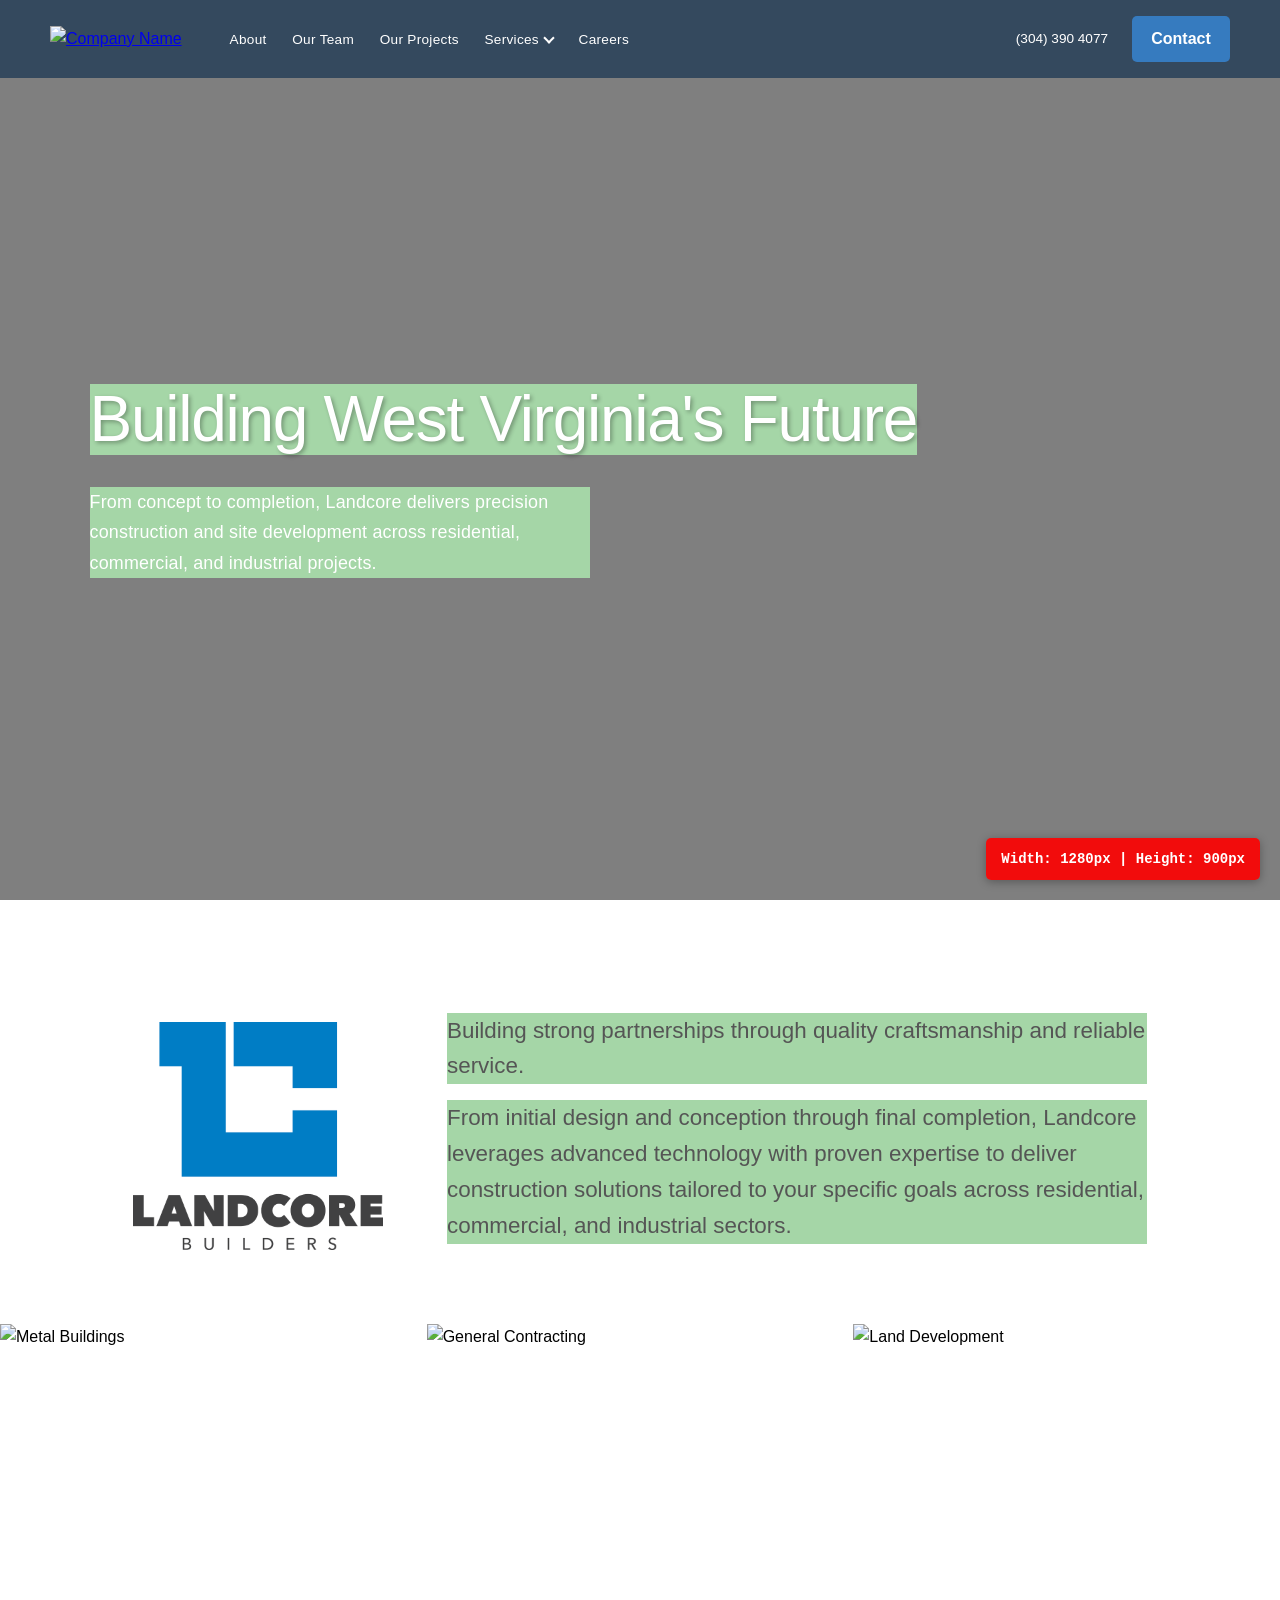
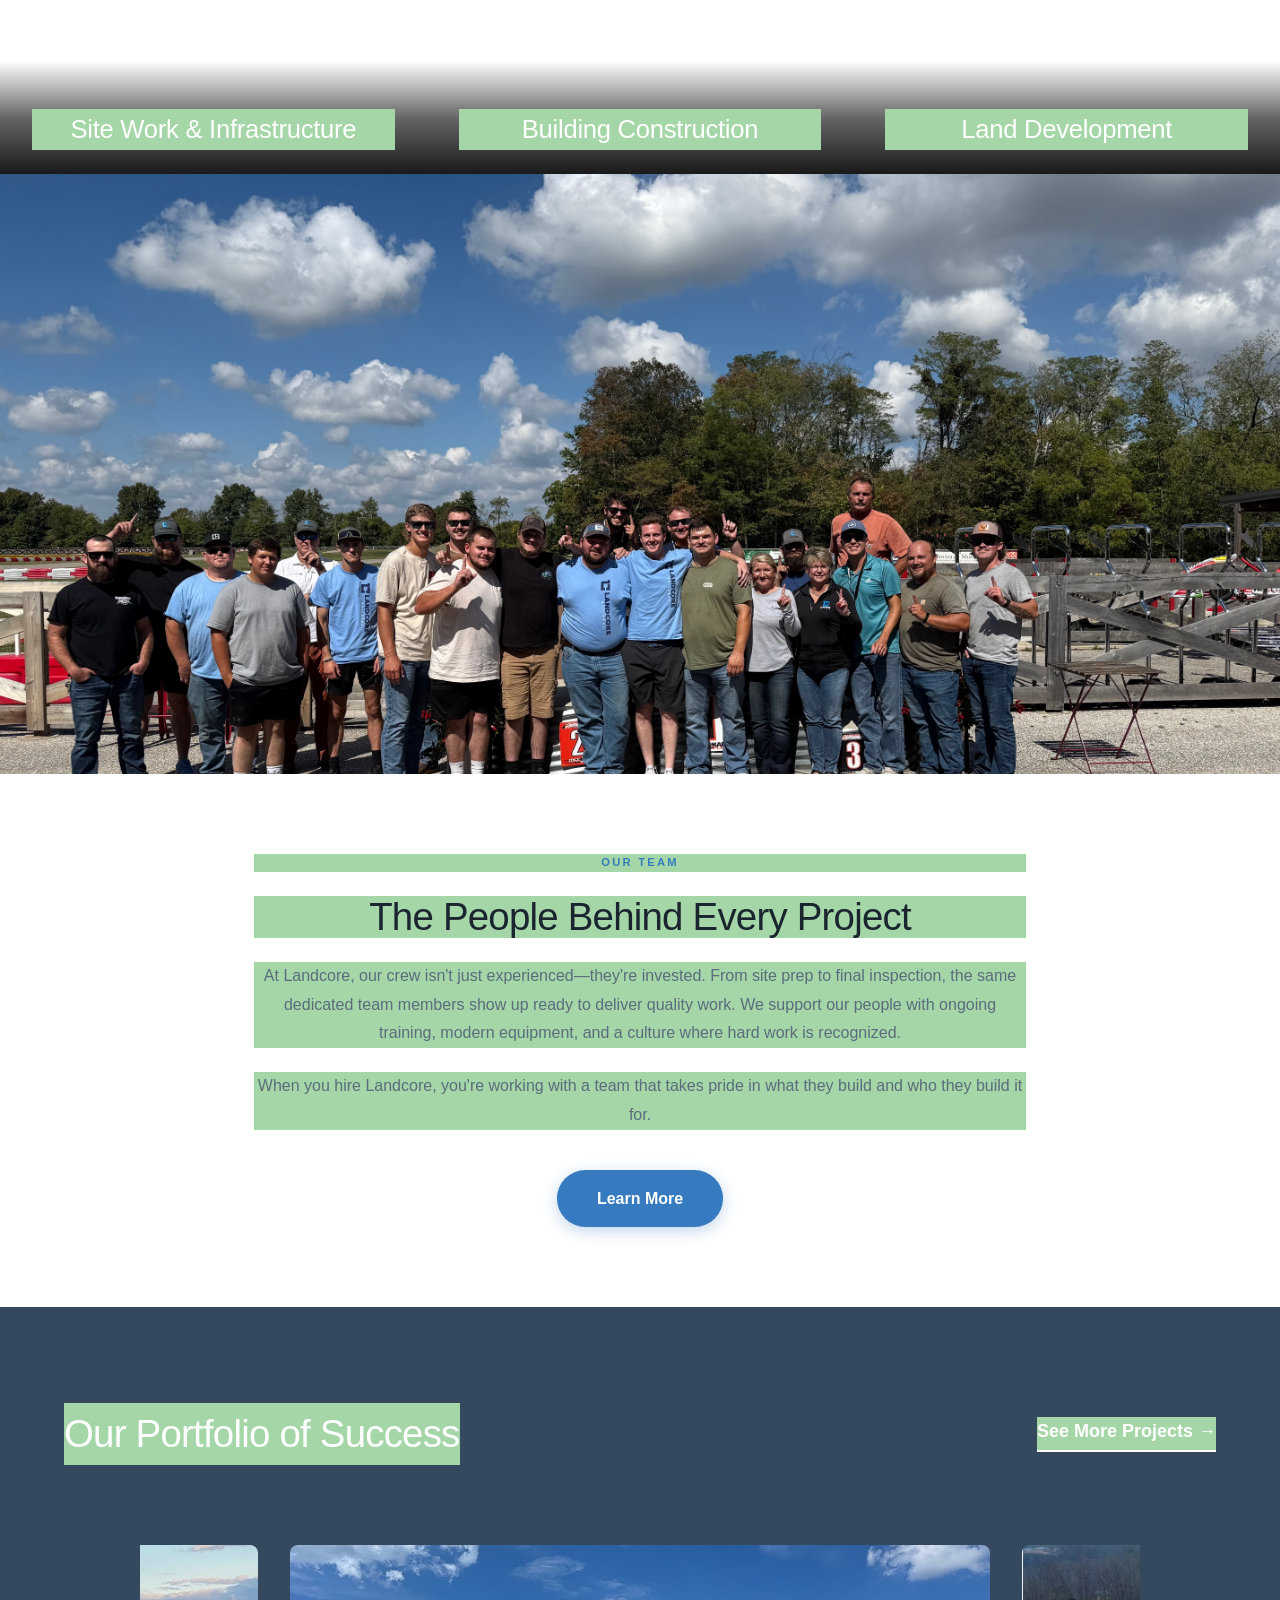
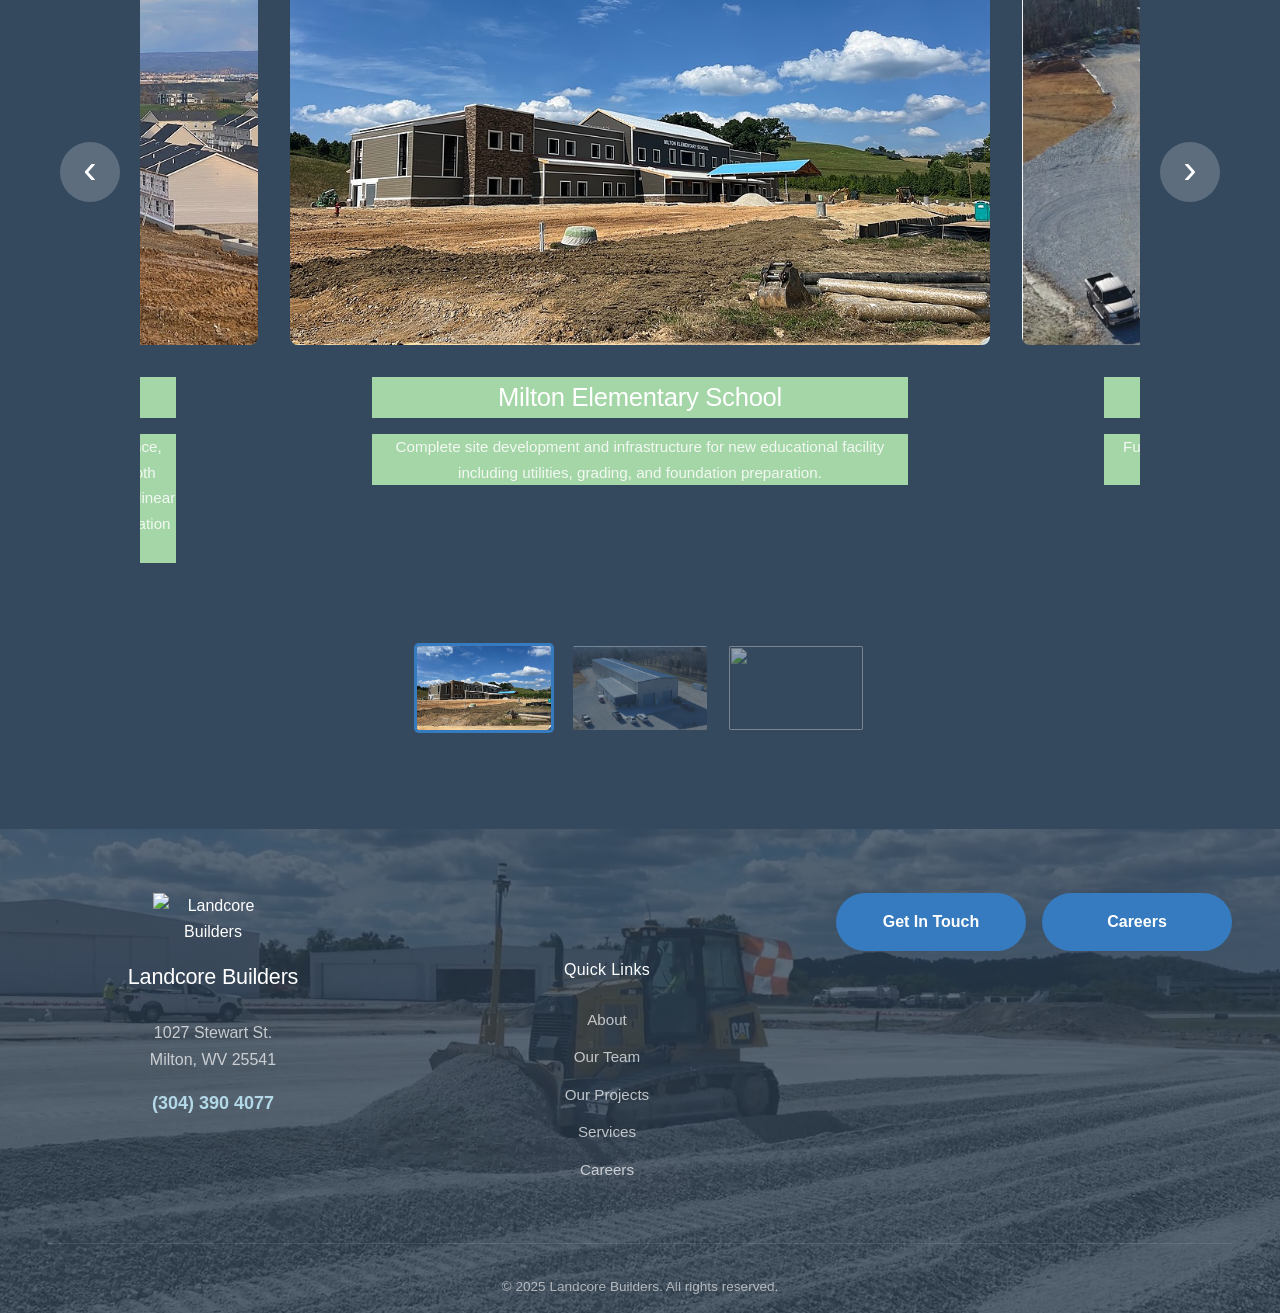
==== commit 55c172ec: "Connected application and contact forms" ====
--- a/index.html
+++ b/index.html
@@ -175,19 +175,19 @@
                             <img src="images/metal_building.png" alt="Industrial Facility">
                         </div>
                         <div class="project-info">
-                            <h3>Industrial Metal Building</h3>
-                            <p>Full construction of 50,000 sq ft manufacturing facility as authorized Nucor Building Systems builder.</p>
+                            <h3>Core Industrial Group</h3>
+                            <p>Full construction of 22,000 sq ft manufacturing facility as authorized Nucor Building Systems builder.</p>
                         </div>
                     </div>
                     
                     <!-- Featured Project 3 -->
                     <div class="project-slide">
                         <div class="project-image">
-                            <img src="images/Land-Development.jpg" alt="Residential Development">
+                            <img src="images/sugar_maple_houses_with_excavator.jpg" alt="Residential Development">
                         </div>
                         <div class="project-info">
-                            <h3>Residential Development</h3>
-                            <p>Land acquisition through build-ready status for 200+ unit residential community with complete infrastructure.</p>
+                            <h3>Sugar Maple</h3>
+                            <p>Establishment of erosion and sediment controls for 40 acres of disturbance, combined excavation of over 90,000 cubic yards of material between both phases, installation of over 3,000 feet of HDPE storm sewer piping, 9,000 linear feet of conduits, 6,000 linear feet of concrete curbing, and cement stabilization of the road base before installing base aggregate.</p>
                         </div>
                     </div>
                 </div>
--- a/css/main.css
+++ b/css/main.css
@@ -1765,3 +1765,25 @@
     box-shadow: 0 2px 10px rgba(0, 0, 0, 0.3);
 }
 
+
+/* TEMPORARY - Highlight text for review */
+.hero h1,
+.hero p,
+.stat h3,
+.stat p,
+.intro-main,
+.intro-sub,
+.services-intro h2,
+.services-intro p,
+.service-title h3,
+.service-overlay h3,
+.service-overlay p,
+.team-label,
+.team-content h2,
+.team-content p,
+.projects-header h2,
+.see-more-projects,
+.project-info h3,
+.project-info p {
+    background-color: #A5D6A7;
+}
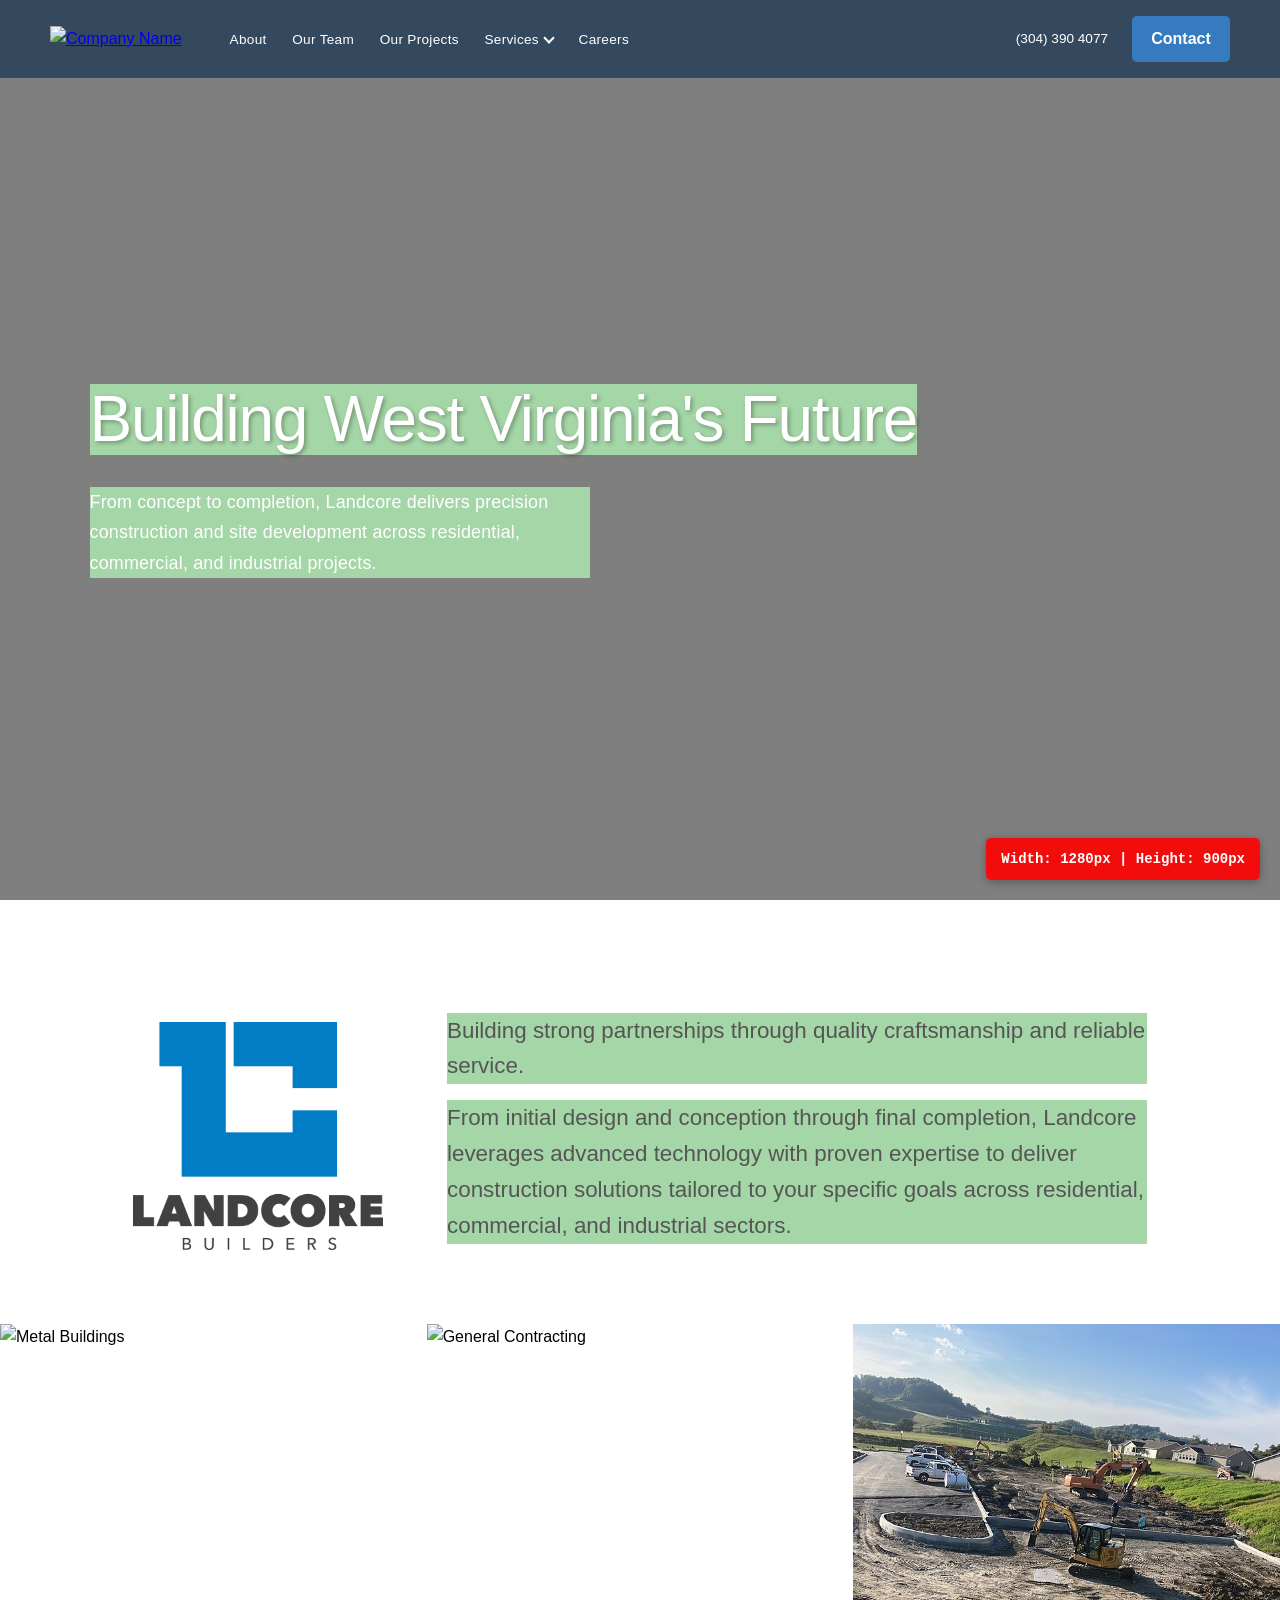
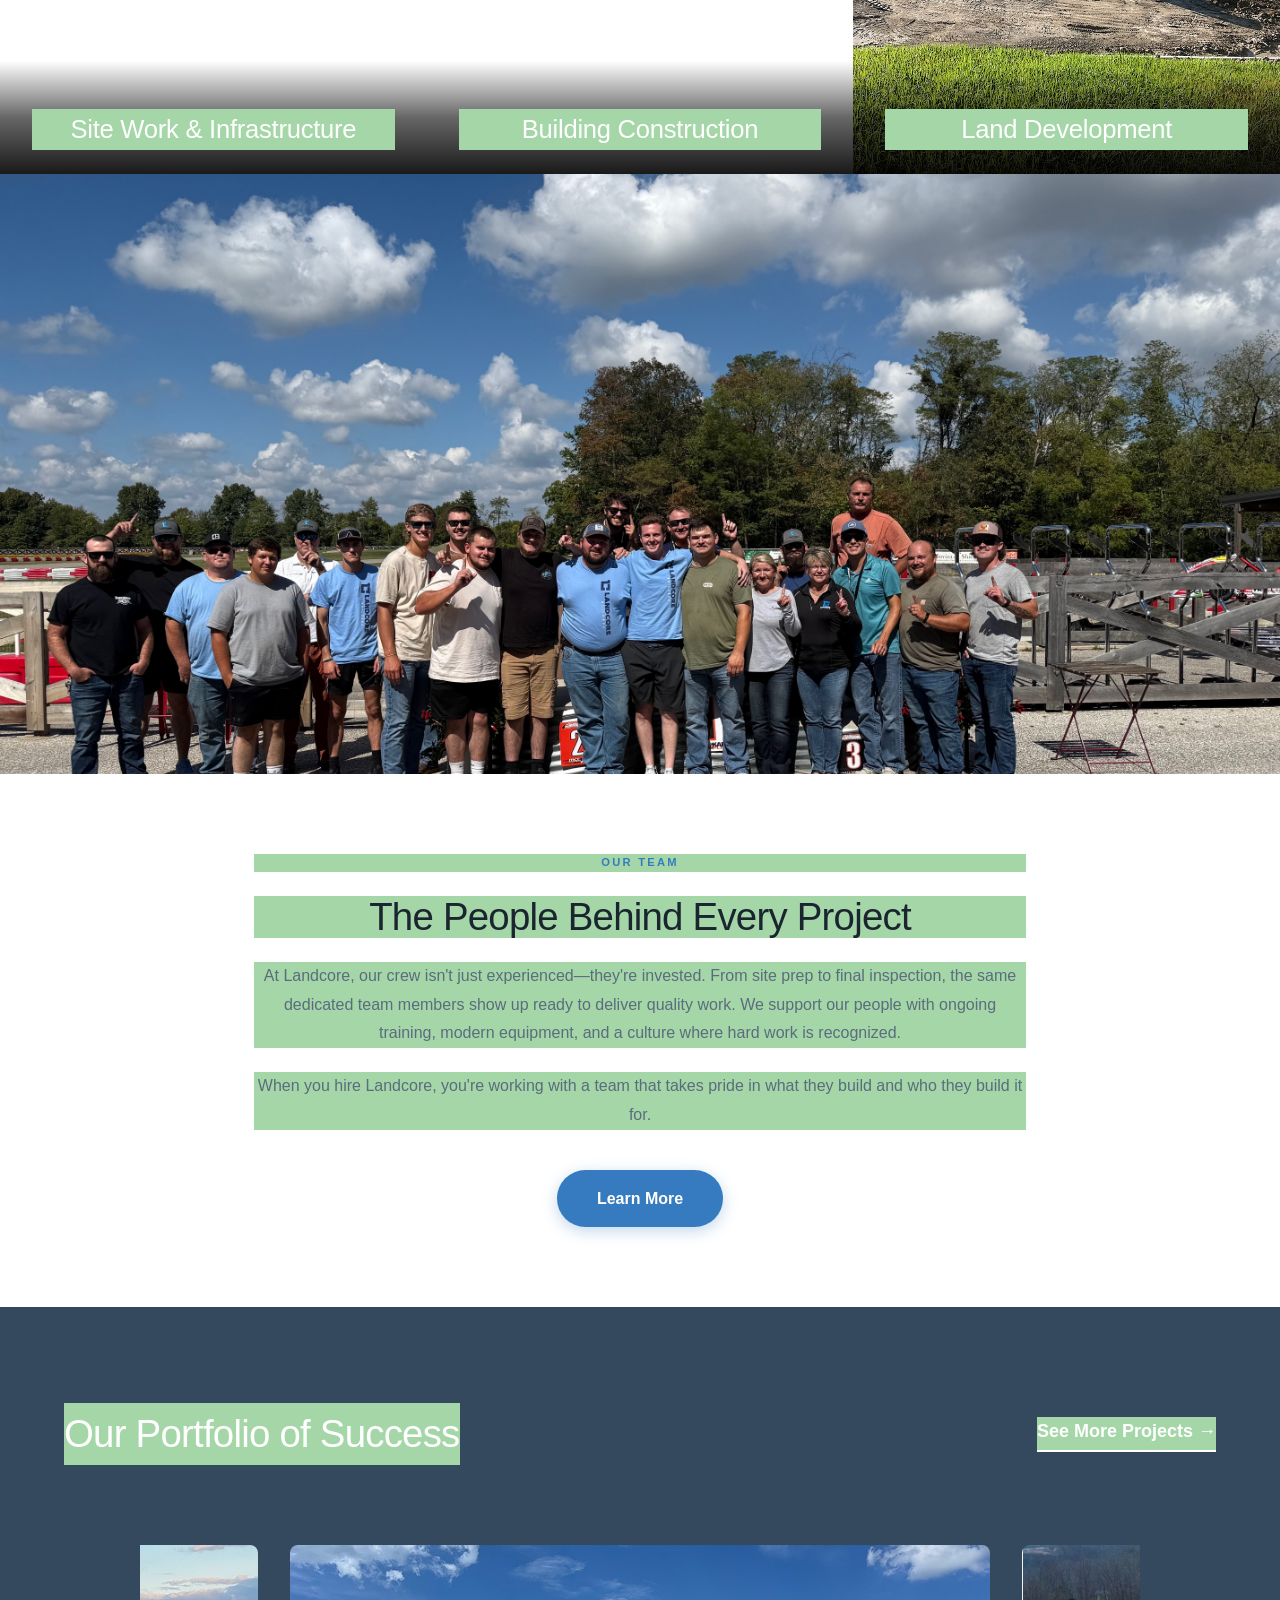
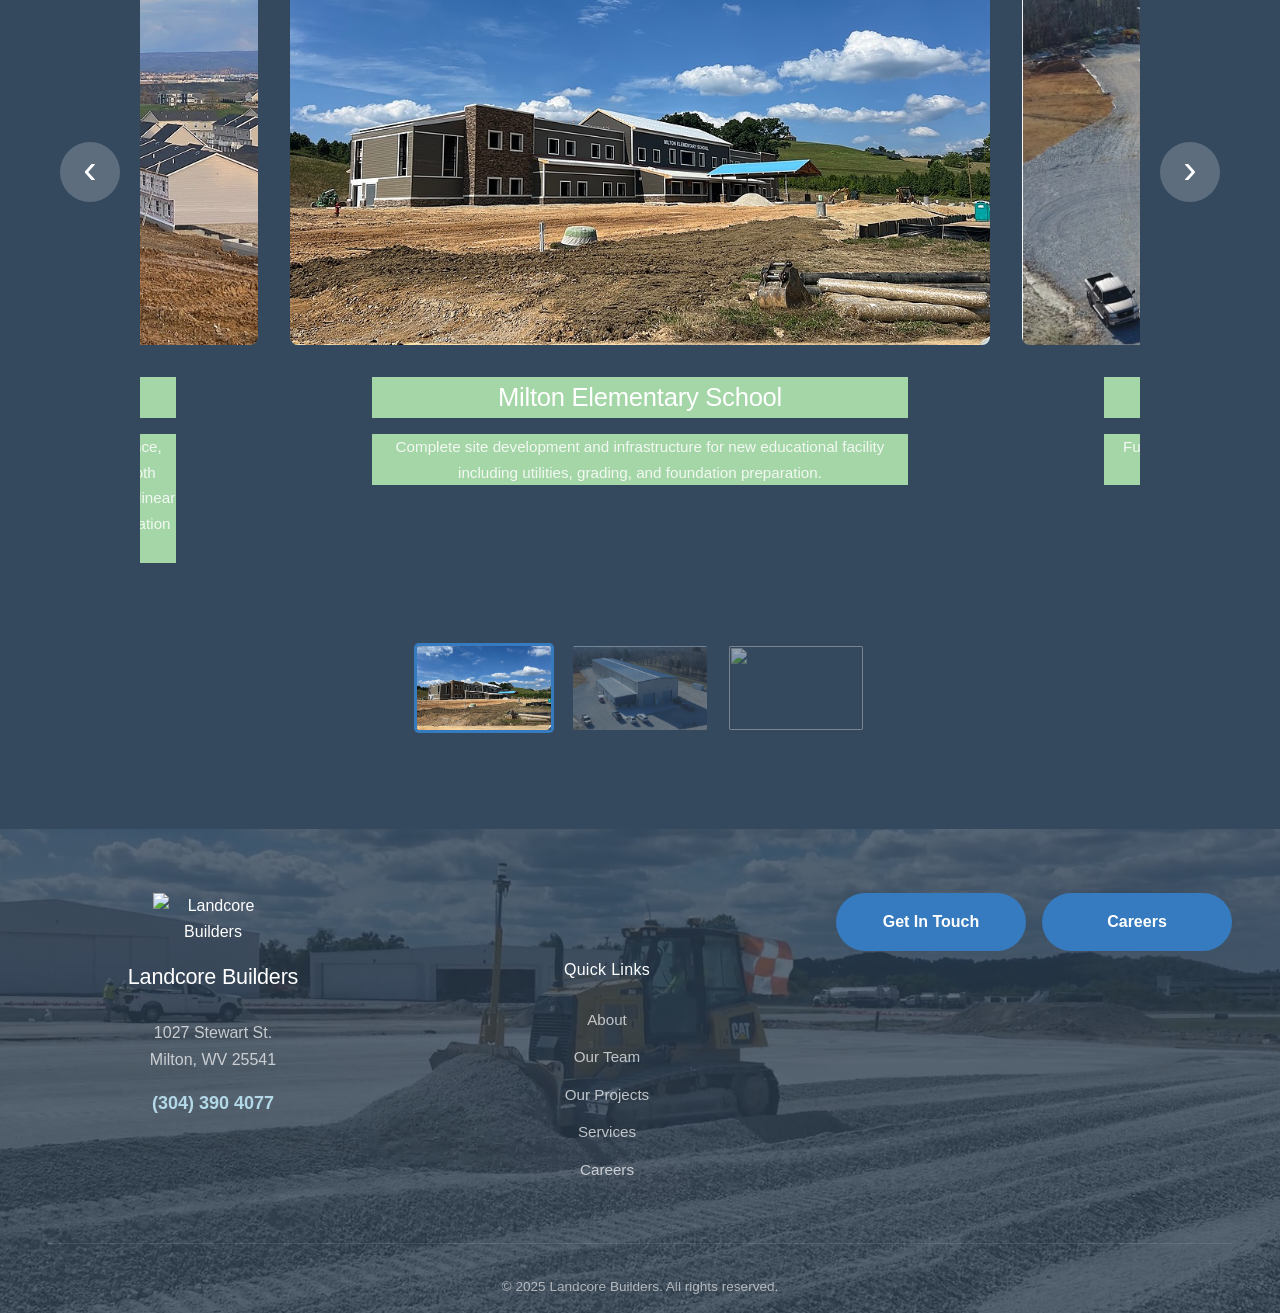
==== commit 50923b3d: "More pictures added" ====
--- a/index.html
+++ b/index.html
@@ -108,7 +108,7 @@
             <!-- Land Development Card -->
             <div class="service-card">
                 <div class="service-image">
-                    <img src="images/Land-Development.jpg" alt="Land Development">
+                    <img src="images/meadow_view_card.jpg" alt="Land Development">
                 </div>
 
                 <div class="service-title">
